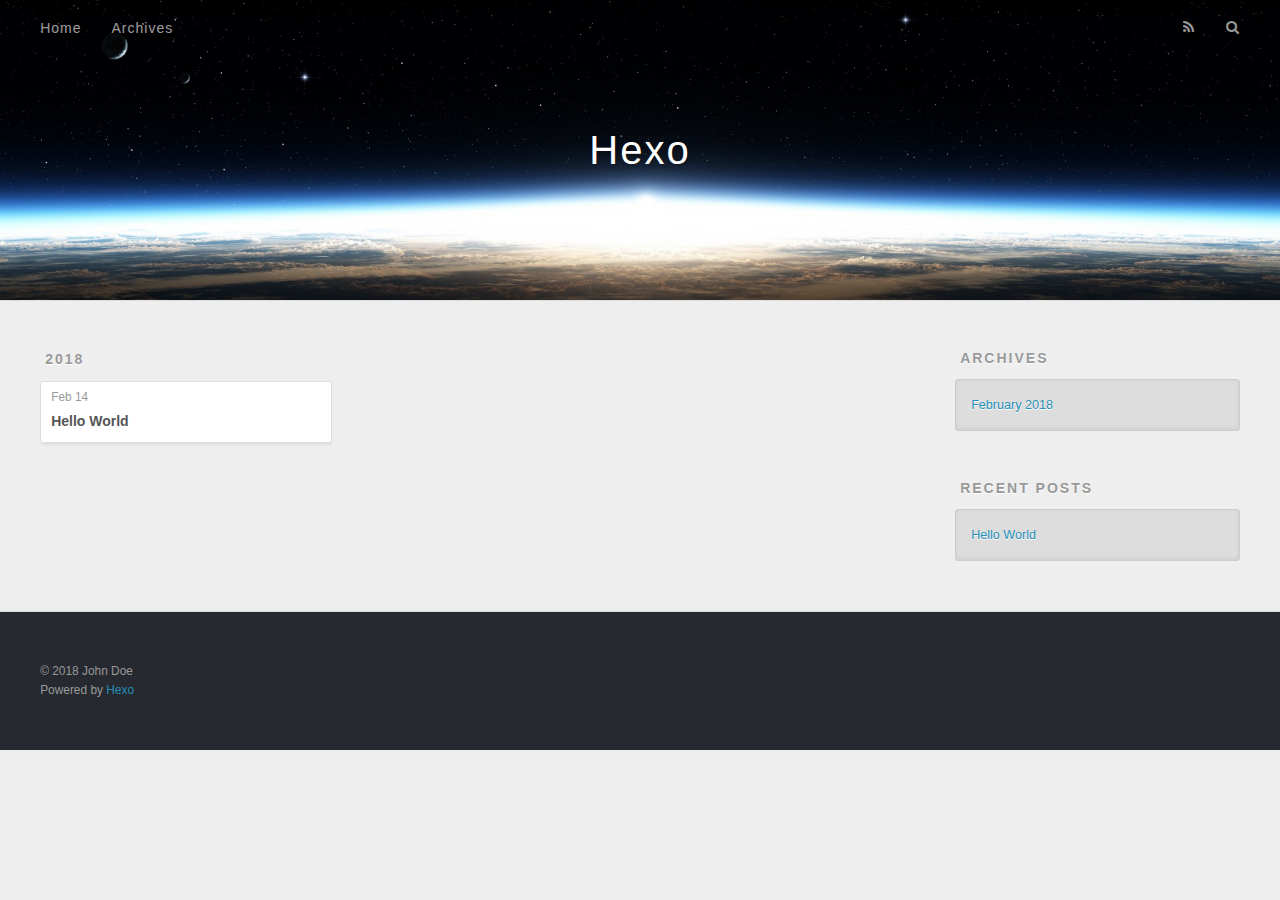
==== archives/index.html @ d5fe137f "Site updated: 2018-02-14 09:07:51" ====
<!DOCTYPE html>
<html>
<head>
  <meta charset="utf-8">
  

  
  <title>Archives | Hexo</title>
  <meta name="viewport" content="width=device-width, initial-scale=1, maximum-scale=1">
  <meta property="og:type" content="website">
<meta property="og:title" content="Hexo">
<meta property="og:url" content="http://yoursite.com/archives/index.html">
<meta property="og:site_name" content="Hexo">
<meta name="twitter:card" content="summary">
<meta name="twitter:title" content="Hexo">
  
    <link rel="alternate" href="/atom.xml" title="Hexo" type="application/atom+xml">
  
  
    <link rel="icon" href="/favicon.png">
  
  
    <link href="//fonts.googleapis.com/css?family=Source+Code+Pro" rel="stylesheet" type="text/css">
  
  <link rel="stylesheet" href="/css/style.css">
</head>

<body>
  <div id="container">
    <div id="wrap">
      <header id="header">
  <div id="banner"></div>
  <div id="header-outer" class="outer">
    <div id="header-title" class="inner">
      <h1 id="logo-wrap">
        <a href="/" id="logo">Hexo</a>
      </h1>
      
    </div>
    <div id="header-inner" class="inner">
      <nav id="main-nav">
        <a id="main-nav-toggle" class="nav-icon"></a>
        
          <a class="main-nav-link" href="/">Home</a>
        
          <a class="main-nav-link" href="/archives">Archives</a>
        
      </nav>
      <nav id="sub-nav">
        
          <a id="nav-rss-link" class="nav-icon" href="/atom.xml" title="RSS Feed"></a>
        
        <a id="nav-search-btn" class="nav-icon" title="Search"></a>
      </nav>
      <div id="search-form-wrap">
        <form action="//google.com/search" method="get" accept-charset="UTF-8" class="search-form"><input type="search" name="q" class="search-form-input" placeholder="Search"><button type="submit" class="search-form-submit">&#xF002;</button><input type="hidden" name="sitesearch" value="http://yoursite.com"></form>
      </div>
    </div>
  </div>
</header>
      <div class="outer">
        <section id="main">
  
  
    
    
      
      
      <section class="archives-wrap">
        <div class="archive-year-wrap">
          <a href="/archives/2018" class="archive-year">2018</a>
        </div>
        <div class="archives">
    
    <article class="archive-article archive-type-post">
  <div class="archive-article-inner">
    <header class="archive-article-header">
      <a href="/2018/02/14/hello-world/" class="archive-article-date">
  <time datetime="2018-02-14T00:32:41.065Z" itemprop="datePublished">Feb 14</time>
</a>
      
  
    <h1 itemprop="name">
      <a class="archive-article-title" href="/2018/02/14/hello-world/">Hello World</a>
    </h1>
  

    </header>
  </div>
</article>
  
  
    </div></section>
  


</section>
        
          <aside id="sidebar">
  
    

  
    

  
    
  
    
  <div class="widget-wrap">
    <h3 class="widget-title">Archives</h3>
    <div class="widget">
      <ul class="archive-list"><li class="archive-list-item"><a class="archive-list-link" href="/archives/2018/02/">February 2018</a></li></ul>
    </div>
  </div>


  
    
  <div class="widget-wrap">
    <h3 class="widget-title">Recent Posts</h3>
    <div class="widget">
      <ul>
        
          <li>
            <a href="/2018/02/14/hello-world/">Hello World</a>
          </li>
        
      </ul>
    </div>
  </div>

  
</aside>
        
      </div>
      <footer id="footer">
  
  <div class="outer">
    <div id="footer-info" class="inner">
      &copy; 2018 John Doe<br>
      Powered by <a href="http://hexo.io/" target="_blank">Hexo</a>
    </div>
  </div>
</footer>
    </div>
    <nav id="mobile-nav">
  
    <a href="/" class="mobile-nav-link">Home</a>
  
    <a href="/archives" class="mobile-nav-link">Archives</a>
  
</nav>
    

<script src="//ajax.googleapis.com/ajax/libs/jquery/2.0.3/jquery.min.js"></script>


  <link rel="stylesheet" href="/fancybox/jquery.fancybox.css">
  <script src="/fancybox/jquery.fancybox.pack.js"></script>


<script src="/js/script.js"></script>



  </div>
</body>
</html>
---- css/style.css ----
body {
  width: 100%;
}
body:before,
body:after {
  content: "";
  display: table;
}
body:after {
  clear: both;
}
html,
body,
div,
span,
applet,
object,
iframe,
h1,
h2,
h3,
h4,
h5,
h6,
p,
blockquote,
pre,
a,
abbr,
acronym,
address,
big,
cite,
code,
del,
dfn,
em,
img,
ins,
kbd,
q,
s,
samp,
small,
strike,
strong,
sub,
sup,
tt,
var,
dl,
dt,
dd,
ol,
ul,
li,
fieldset,
form,
label,
legend,
table,
caption,
tbody,
tfoot,
thead,
tr,
th,
td {
  margin: 0;
  padding: 0;
  border: 0;
  outline: 0;
  font-weight: inherit;
  font-style: inherit;
  font-family: inherit;
  font-size: 100%;
  vertical-align: baseline;
}
body {
  line-height: 1;
  color: #000;
  background: #fff;
}
ol,
ul {
  list-style: none;
}
table {
  border-collapse: separate;
  border-spacing: 0;
  vertical-align: middle;
}
caption,
th,
td {
  text-align: left;
  font-weight: normal;
  vertical-align: middle;
}
a img {
  border: none;
}
input,
button {
  margin: 0;
  padding: 0;
}
input::-moz-focus-inner,
button::-moz-focus-inner {
  border: 0;
  padding: 0;
}
@font-face {
  font-family: FontAwesome;
  font-style: normal;
  font-weight: normal;
  src: url("fonts/fontawesome-webfont.eot?v=#4.0.3");
  src: url("fonts/fontawesome-webfont.eot?#iefix&v=#4.0.3") format("embedded-opentype"), url("fonts/fontawesome-webfont.woff?v=#4.0.3") format("woff"), url("fonts/fontawesome-webfont.ttf?v=#4.0.3") format("truetype"), url("fonts/fontawesome-webfont.svg#fontawesomeregular?v=#4.0.3") format("svg");
}
html,
body,
#container {
  height: 100%;
}
body {
  background: #eee;
  font: 14px -apple-system, BlinkMacSystemFont, "Segoe UI", "Roboto", "Oxygen", "Ubuntu", "Cantarell", "Fira Sans", "Droid Sans", "Helvetica Neue", sans-serif;
  -webkit-text-size-adjust: 100%;
}
.outer {
  max-width: 1220px;
  margin: 0 auto;
  padding: 0 20px;
}
.outer:before,
.outer:after {
  content: "";
  display: table;
}
.outer:after {
  clear: both;
}
.inner {
  display: inline;
  float: left;
  width: 98.33333333333333%;
  margin: 0 0.833333333333333%;
}
.left,
.alignleft {
  float: left;
}
.right,
.alignright {
  float: right;
}
.clear {
  clear: both;
}
#container {
  position: relative;
}
.mobile-nav-on {
  overflow: hidden;
}
#wrap {
  height: 100%;
  width: 100%;
  position: absolute;
  top: 0;
  left: 0;
  -webkit-transition: 0.2s ease-out;
  -moz-transition: 0.2s ease-out;
  -ms-transition: 0.2s ease-out;
  transition: 0.2s ease-out;
  z-index: 1;
  background: #eee;
}
.mobile-nav-on #wrap {
  left: 280px;
}
@media screen and (min-width: 768px) {
  #main {
    display: inline;
    float: left;
    width: 73.33333333333333%;
    margin: 0 0.833333333333333%;
  }
}
.article-date,
.article-category-link,
.archive-year,
.widget-title {
  text-decoration: none;
  text-transform: uppercase;
  letter-spacing: 2px;
  color: #999;
  margin-bottom: 1em;
  margin-left: 5px;
  line-height: 1em;
  text-shadow: 0 1px #fff;
  font-weight: bold;
}
.article-inner,
.archive-article-inner {
  background: #fff;
  -webkit-box-shadow: 1px 2px 3px #ddd;
  box-shadow: 1px 2px 3px #ddd;
  border: 1px solid #ddd;
  border-radius: 3px;
}
.article-entry h1,
.widget h1 {
  font-size: 2em;
}
.article-entry h2,
.widget h2 {
  font-size: 1.5em;
}
.article-entry h3,
.widget h3 {
  font-size: 1.3em;
}
.article-entry h4,
.widget h4 {
  font-size: 1.2em;
}
.article-entry h5,
.widget h5 {
  font-size: 1em;
}
.article-entry h6,
.widget h6 {
  font-size: 1em;
  color: #999;
}
.article-entry hr,
.widget hr {
  border: 1px dashed #ddd;
}
.article-entry strong,
.widget strong {
  font-weight: bold;
}
.article-entry em,
.widget em,
.article-entry cite,
.widget cite {
  font-style: italic;
}
.article-entry sup,
.widget sup,
.article-entry sub,
.widget sub {
  font-size: 0.75em;
  line-height: 0;
  position: relative;
  vertical-align: baseline;
}
.article-entry sup,
.widget sup {
  top: -0.5em;
}
.article-entry sub,
.widget sub {
  bottom: -0.2em;
}
.article-entry small,
.widget small {
  font-size: 0.85em;
}
.article-entry acronym,
.widget acronym,
.article-entry abbr,
.widget abbr {
  border-bottom: 1px dotted;
}
.article-entry ul,
.widget ul,
.article-entry ol,
.widget ol,
.article-entry dl,
.widget dl {
  margin: 0 20px;
  line-height: 1.6em;
}
.article-entry ul ul,
.widget ul ul,
.article-entry ol ul,
.widget ol ul,
.article-entry ul ol,
.widget ul ol,
.article-entry ol ol,
.widget ol ol {
  margin-top: 0;
  margin-bottom: 0;
}
.article-entry ul,
.widget ul {
  list-style: disc;
}
.article-entry ol,
.widget ol {
  list-style: decimal;
}
.article-entry dt,
.widget dt {
  font-weight: bold;
}
#header {
  height: 300px;
  position: relative;
  border-bottom: 1px solid #ddd;
}
#header:before,
#header:after {
  content: "";
  position: absolute;
  left: 0;
  right: 0;
  height: 40px;
}
#header:before {
  top: 0;
  background: -webkit-linear-gradient(rgba(0,0,0,0.2), transparent);
  background: -moz-linear-gradient(rgba(0,0,0,0.2), transparent);
  background: -ms-linear-gradient(rgba(0,0,0,0.2), transparent);
  background: linear-gradient(rgba(0,0,0,0.2), transparent);
}
#header:after {
  bottom: 0;
  background: -webkit-linear-gradient(transparent, rgba(0,0,0,0.2));
  background: -moz-linear-gradient(transparent, rgba(0,0,0,0.2));
  background: -ms-linear-gradient(transparent, rgba(0,0,0,0.2));
  background: linear-gradient(transparent, rgba(0,0,0,0.2));
}
#header-outer {
  height: 100%;
  position: relative;
}
#header-inner {
  position: relative;
  overflow: hidden;
}
#banner {
  position: absolute;
  top: 0;
  left: 0;
  width: 100%;
  height: 100%;
  background: url("images/banner.jpg") center #000;
  -webkit-background-size: cover;
  -moz-background-size: cover;
  background-size: cover;
  z-index: -1;
}
#header-title {
  text-align: center;
  height: 40px;
  position: absolute;
  top: 50%;
  left: 0;
  margin-top: -20px;
}
#logo,
#subtitle {
  text-decoration: none;
  color: #fff;
  font-weight: 300;
  text-shadow: 0 1px 4px rgba(0,0,0,0.3);
}
#logo {
  font-size: 40px;
  line-height: 40px;
  letter-spacing: 2px;
}
#subtitle {
  font-size: 16px;
  line-height: 16px;
  letter-spacing: 1px;
}
#subtitle-wrap {
  margin-top: 16px;
}
#main-nav {
  float: left;
  margin-left: -15px;
}
.nav-icon,
.main-nav-link {
  float: left;
  color: #fff;
  opacity: 0.6;
  text-decoration: none;
  text-shadow: 0 1px rgba(0,0,0,0.2);
  -webkit-transition: opacity 0.2s;
  -moz-transition: opacity 0.2s;
  -ms-transition: opacity 0.2s;
  transition: opacity 0.2s;
  display: block;
  padding: 20px 15px;
}
.nav-icon:hover,
.main-nav-link:hover {
  opacity: 1;
}
.nav-icon {
  font-family: FontAwesome;
  text-align: center;
  font-size: 14px;
  width: 14px;
  height: 14px;
  padding: 20px 15px;
  position: relative;
  cursor: pointer;
}
.main-nav-link {
  font-weight: 300;
  letter-spacing: 1px;
}
@media screen and (max-width: 479px) {
  .main-nav-link {
    display: none;
  }
}
#main-nav-toggle {
  display: none;
}
#main-nav-toggle:before {
  content: "\f0c9";
}
@media screen and (max-width: 479px) {
  #main-nav-toggle {
    display: block;
  }
}
#sub-nav {
  float: right;
  margin-right: -15px;
}
#nav-rss-link:before {
  content: "\f09e";
}
#nav-search-btn:before {
  content: "\f002";
}
#search-form-wrap {
  position: absolute;
  top: 15px;
  width: 150px;
  height: 30px;
  right: -150px;
  opacity: 0;
  -webkit-transition: 0.2s ease-out;
  -moz-transition: 0.2s ease-out;
  -ms-transition: 0.2s ease-out;
  transition: 0.2s ease-out;
}
#search-form-wrap.on {
  opacity: 1;
  right: 0;
}
@media screen and (max-width: 479px) {
  #search-form-wrap {
    width: 100%;
    right: -100%;
  }
}
.search-form {
  position: absolute;
  top: 0;
  left: 0;
  right: 0;
  background: #fff;
  padding: 5px 15px;
  border-radius: 15px;
  -webkit-box-shadow: 0 0 10px rgba(0,0,0,0.3);
  box-shadow: 0 0 10px rgba(0,0,0,0.3);
}
.search-form-input {
  border: none;
  background: none;
  color: #555;
  width: 100%;
  font: 13px -apple-system, BlinkMacSystemFont, "Segoe UI", "Roboto", "Oxygen", "Ubuntu", "Cantarell", "Fira Sans", "Droid Sans", "Helvetica Neue", sans-serif;
  outline: none;
}
.search-form-input::-webkit-search-results-decoration,
.search-form-input::-webkit-search-cancel-button {
  -webkit-appearance: none;
}
.search-form-submit {
  position: absolute;
  top: 50%;
  right: 10px;
  margin-top: -7px;
  font: 13px FontAwesome;
  border: none;
  background: none;
  color: #bbb;
  cursor: pointer;
}
.search-form-submit:hover,
.search-form-submit:focus {
  color: #777;
}
.article {
  margin: 50px 0;
}
.article-inner {
  overflow: hidden;
}
.article-meta:before,
.article-meta:after {
  content: "";
  display: table;
}
.article-meta:after {
  clear: both;
}
.article-date {
  float: left;
}
.article-category {
  float: left;
  line-height: 1em;
  color: #ccc;
  text-shadow: 0 1px #fff;
  margin-left: 8px;
}
.article-category:before {
  content: "\2022";
}
.article-category-link {
  margin: 0 12px 1em;
}
.article-header {
  padding: 20px 20px 0;
}
.article-title {
  text-decoration: none;
  font-size: 2em;
  font-weight: bold;
  color: #555;
  line-height: 1.1em;
  -webkit-transition: color 0.2s;
  -moz-transition: color 0.2s;
  -ms-transition: color 0.2s;
  transition: color 0.2s;
}
a.article-title:hover {
  color: #258fb8;
}
.article-entry {
  color: #555;
  padding: 0 20px;
}
.article-entry:before,
.article-entry:after {
  content: "";
  display: table;
}
.article-entry:after {
  clear: both;
}
.article-entry p,
.article-entry table {
  line-height: 1.6em;
  margin: 1.6em 0;
}
.article-entry h1,
.article-entry h2,
.article-entry h3,
.article-entry h4,
.article-entry h5,
.article-entry h6 {
  font-weight: bold;
}
.article-entry h1,
.article-entry h2,
.article-entry h3,
.article-entry h4,
.article-entry h5,
.article-entry h6 {
  line-height: 1.1em;
  margin: 1.1em 0;
}
.article-entry a {
  color: #258fb8;
  text-decoration: none;
}
.article-entry a:hover {
  text-decoration: underline;
}
.article-entry ul,
.article-entry ol,
.article-entry dl {
  margin-top: 1.6em;
  margin-bottom: 1.6em;
}
.article-entry img,
.article-entry video {
  max-width: 100%;
  height: auto;
  display: block;
  margin: auto;
}
.article-entry iframe {
  border: none;
}
.article-entry table {
  width: 100%;
  border-collapse: collapse;
  border-spacing: 0;
}
.article-entry th {
  font-weight: bold;
  border-bottom: 3px solid #ddd;
  padding-bottom: 0.5em;
}
.article-entry td {
  border-bottom: 1px solid #ddd;
  padding: 10px 0;
}
.article-entry blockquote {
  font-family: Georgia, "Times New Roman", serif;
  font-size: 1.4em;
  margin: 1.6em 20px;
  text-align: center;
}
.article-entry blockquote footer {
  font-size: 14px;
  margin: 1.6em 0;
  font-family: -apple-system, BlinkMacSystemFont, "Segoe UI", "Roboto", "Oxygen", "Ubuntu", "Cantarell", "Fira Sans", "Droid Sans", "Helvetica Neue", sans-serif;
}
.article-entry blockquote footer cite:before {
  content: "—";
  padding: 0 0.5em;
}
.article-entry .pullquote {
  text-align: left;
  width: 45%;
  margin: 0;
}
.article-entry .pullquote.left {
  margin-left: 0.5em;
  margin-right: 1em;
}
.article-entry .pullquote.right {
  margin-right: 0.5em;
  margin-left: 1em;
}
.article-entry .caption {
  color: #999;
  display: block;
  font-size: 0.9em;
  margin-top: 0.5em;
  position: relative;
  text-align: center;
}
.article-entry .video-container {
  position: relative;
  padding-top: 56.25%;
  height: 0;
  overflow: hidden;
}
.article-entry .video-container iframe,
.article-entry .video-container object,
.article-entry .video-container embed {
  position: absolute;
  top: 0;
  left: 0;
  width: 100%;
  height: 100%;
  margin-top: 0;
}
.article-more-link a {
  display: inline-block;
  line-height: 1em;
  padding: 6px 15px;
  border-radius: 15px;
  background: #eee;
  color: #999;
  text-shadow: 0 1px #fff;
  text-decoration: none;
}
.article-more-link a:hover {
  background: #258fb8;
  color: #fff;
  text-decoration: none;
  text-shadow: 0 1px #1e7293;
}
.article-footer {
  font-size: 0.85em;
  line-height: 1.6em;
  border-top: 1px solid #ddd;
  padding-top: 1.6em;
  margin: 0 20px 20px;
}
.article-footer:before,
.article-footer:after {
  content: "";
  display: table;
}
.article-footer:after {
  clear: both;
}
.article-footer a {
  color: #999;
  text-decoration: none;
}
.article-footer a:hover {
  color: #555;
}
.article-tag-list-item {
  float: left;
  margin-right: 10px;
}
.article-tag-list-link:before {
  content: "#";
}
.article-comment-link {
  float: right;
}
.article-comment-link:before {
  content: "\f075";
  font-family: FontAwesome;
  padding-right: 8px;
}
.article-share-link {
  cursor: pointer;
  float: right;
  margin-left: 20px;
}
.article-share-link:before {
  content: "\f064";
  font-family: FontAwesome;
  padding-right: 6px;
}
#article-nav {
  position: relative;
}
#article-nav:before,
#article-nav:after {
  content: "";
  display: table;
}
#article-nav:after {
  clear: both;
}
@media screen and (min-width: 768px) {
  #article-nav {
    margin: 50px 0;
  }
  #article-nav:before {
    width: 8px;
    height: 8px;
    position: absolute;
    top: 50%;
    left: 50%;
    margin-top: -4px;
    margin-left: -4px;
    content: "";
    border-radius: 50%;
    background: #ddd;
    -webkit-box-shadow: 0 1px 2px #fff;
    box-shadow: 0 1px 2px #fff;
  }
}
.article-nav-link-wrap {
  text-decoration: none;
  text-shadow: 0 1px #fff;
  color: #999;
  -webkit-box-sizing: border-box;
  -moz-box-sizing: border-box;
  box-sizing: border-box;
  margin-top: 50px;
  text-align: center;
  display: block;
}
.article-nav-link-wrap:hover {
  color: #555;
}
@media screen and (min-width: 768px) {
  .article-nav-link-wrap {
    width: 50%;
    margin-top: 0;
  }
}
@media screen and (min-width: 768px) {
  #article-nav-newer {
    float: left;
    text-align: right;
    padding-right: 20px;
  }
}
@media screen and (min-width: 768px) {
  #article-nav-older {
    float: right;
    text-align: left;
    padding-left: 20px;
  }
}
.article-nav-caption {
  text-transform: uppercase;
  letter-spacing: 2px;
  color: #ddd;
  line-height: 1em;
  font-weight: bold;
}
#article-nav-newer .article-nav-caption {
  margin-right: -2px;
}
.article-nav-title {
  font-size: 0.85em;
  line-height: 1.6em;
  margin-top: 0.5em;
}
.article-share-box {
  position: absolute;
  display: none;
  background: #fff;
  -webkit-box-shadow: 1px 2px 10px rgba(0,0,0,0.2);
  box-shadow: 1px 2px 10px rgba(0,0,0,0.2);
  border-radius: 3px;
  margin-left: -145px;
  overflow: hidden;
  z-index: 1;
}
.article-share-box.on {
  display: block;
}
.article-share-input {
  width: 100%;
  background: none;
  -webkit-box-sizing: border-box;
  -moz-box-sizing: border-box;
  box-sizing: border-box;
  font: 14px -apple-system, BlinkMacSystemFont, "Segoe UI", "Roboto", "Oxygen", "Ubuntu", "Cantarell", "Fira Sans", "Droid Sans", "Helvetica Neue", sans-serif;
  padding: 0 15px;
  color: #555;
  outline: none;
  border: 1px solid #ddd;
  border-radius: 3px 3px 0 0;
  height: 36px;
  line-height: 36px;
}
.article-share-links {
  background: #eee;
}
.article-share-links:before,
.article-share-links:after {
  content: "";
  display: table;
}
.article-share-links:after {
  clear: both;
}
.article-share-twitter,
.article-share-facebook,
.article-share-pinterest,
.article-share-google {
  width: 50px;
  height: 36px;
  display: block;
  float: left;
  position: relative;
  color: #999;
  text-shadow: 0 1px #fff;
}
.article-share-twitter:before,
.article-share-facebook:before,
.article-share-pinterest:before,
.article-share-google:before {
  font-size: 20px;
  font-family: FontAwesome;
  width: 20px;
  height: 20px;
  position: absolute;
  top: 50%;
  left: 50%;
  margin-top: -10px;
  margin-left: -10px;
  text-align: center;
}
.article-share-twitter:hover,
.article-share-facebook:hover,
.article-share-pinterest:hover,
.article-share-google:hover {
  color: #fff;
}
.article-share-twitter:before {
  content: "\f099";
}
.article-share-twitter:hover {
  background: #00aced;
  text-shadow: 0 1px #008abe;
}
.article-share-facebook:before {
  content: "\f09a";
}
.article-share-facebook:hover {
  background: #3b5998;
  text-shadow: 0 1px #2f477a;
}
.article-share-pinterest:before {
  content: "\f0d2";
}
.article-share-pinterest:hover {
  background: #cb2027;
  text-shadow: 0 1px #a21a1f;
}
.article-share-google:before {
  content: "\f0d5";
}
.article-share-google:hover {
  background: #dd4b39;
  text-shadow: 0 1px #be3221;
}
.article-gallery {
  background: #000;
  position: relative;
}
.article-gallery-photos {
  position: relative;
  overflow: hidden;
}
.article-gallery-img {
  display: none;
  max-width: 100%;
}
.article-gallery-img:first-child {
  display: block;
}
.article-gallery-img.loaded {
  position: absolute;
  display: block;
}
.article-gallery-img img {
  display: block;
  max-width: 100%;
  margin: 0 auto;
}
#comments {
  background: #fff;
  -webkit-box-shadow: 1px 2px 3px #ddd;
  box-shadow: 1px 2px 3px #ddd;
  padding: 20px;
  border: 1px solid #ddd;
  border-radius: 3px;
  margin: 50px 0;
}
#comments a {
  color: #258fb8;
}
.archives-wrap {
  margin: 50px 0;
}
.archives:before,
.archives:after {
  content: "";
  display: table;
}
.archives:after {
  clear: both;
}
.archive-year-wrap {
  margin-bottom: 1em;
}
.archives {
  -webkit-column-gap: 10px;
  -moz-column-gap: 10px;
  column-gap: 10px;
}
@media screen and (min-width: 480px) and (max-width: 767px) {
  .archives {
    -webkit-column-count: 2;
    -moz-column-count: 2;
    column-count: 2;
  }
}
@media screen and (min-width: 768px) {
  .archives {
    -webkit-column-count: 3;
    -moz-column-count: 3;
    column-count: 3;
  }
}
.archive-article {
  -webkit-column-break-inside: avoid;
  page-break-inside: avoid;
  overflow: hidden;
  break-inside: avoid-column;
}
.archive-article-inner {
  padding: 10px;
  margin-bottom: 15px;
}
.archive-article-title {
  text-decoration: none;
  font-weight: bold;
  color: #555;
  -webkit-transition: color 0.2s;
  -moz-transition: color 0.2s;
  -ms-transition: color 0.2s;
  transition: color 0.2s;
  line-height: 1.6em;
}
.archive-article-title:hover {
  color: #258fb8;
}
.archive-article-footer {
  margin-top: 1em;
}
.archive-article-date {
  color: #999;
  text-decoration: none;
  font-size: 0.85em;
  line-height: 1em;
  margin-bottom: 0.5em;
  display: block;
}
#page-nav {
  margin: 50px auto;
  background: #fff;
  -webkit-box-shadow: 1px 2px 3px #ddd;
  box-shadow: 1px 2px 3px #ddd;
  border: 1px solid #ddd;
  border-radius: 3px;
  text-align: center;
  color: #999;
  overflow: hidden;
}
#page-nav:before,
#page-nav:after {
  content: "";
  display: table;
}
#page-nav:after {
  clear: both;
}
#page-nav a,
#page-nav span {
  padding: 10px 20px;
  line-height: 1;
  height: 2ex;
}
#page-nav a {
  color: #999;
  text-decoration: none;
}
#page-nav a:hover {
  background: #999;
  color: #fff;
}
#page-nav .prev {
  float: left;
}
#page-nav .next {
  float: right;
}
#page-nav .page-number {
  display: inline-block;
}
@media screen and (max-width: 479px) {
  #page-nav .page-number {
    display: none;
  }
}
#page-nav .current {
  color: #555;
  font-weight: bold;
}
#page-nav .space {
  color: #ddd;
}
#footer {
  background: #262a30;
  padding: 50px 0;
  border-top: 1px solid #ddd;
  color: #999;
}
#footer a {
  color: #258fb8;
  text-decoration: none;
}
#footer a:hover {
  text-decoration: underline;
}
#footer-info {
  line-height: 1.6em;
  font-size: 0.85em;
}
.article-entry pre,
.article-entry .highlight {
  background: #2d2d2d;
  margin: 0 -20px;
  padding: 15px 20px;
  border-style: solid;
  border-color: #ddd;
  border-width: 1px 0;
  overflow: auto;
  color: #ccc;
  line-height: 22.400000000000002px;
}
.article-entry .highlight .gutter pre,
.article-entry .gist .gist-file .gist-data .line-numbers {
  color: #666;
  font-size: 0.85em;
}
.article-entry pre,
.article-entry code {
  font-family: "Source Code Pro", Consolas, Monaco, Menlo, Consolas, monospace;
}
.article-entry code {
  background: #eee;
  text-shadow: 0 1px #fff;
  padding: 0 0.3em;
}
.article-entry pre code {
  background: none;
  text-shadow: none;
  padding: 0;
}
.article-entry .highlight pre {
  border: none;
  margin: 0;
  padding: 0;
}
.article-entry .highlight table {
  margin: 0;
  width: auto;
}
.article-entry .highlight td {
  border: none;
  padding: 0;
}
.article-entry .highlight figcaption {
  font-size: 0.85em;
  color: #999;
  line-height: 1em;
  margin-bottom: 1em;
}
.article-entry .highlight figcaption:before,
.article-entry .highlight figcaption:after {
  content: "";
  display: table;
}
.article-entry .highlight figcaption:after {
  clear: both;
}
.article-entry .highlight figcaption a {
  float: right;
}
.article-entry .highlight .gutter pre {
  text-align: right;
  padding-right: 20px;
}
.article-entry .highlight .line {
  height: 22.400000000000002px;
}
.article-entry .highlight .line.marked {
  background: #515151;
}
.article-entry .gist {
  margin: 0 -20px;
  border-style: solid;
  border-color: #ddd;
  border-width: 1px 0;
  background: #2d2d2d;
  padding: 15px 20px 15px 0;
}
.article-entry .gist .gist-file {
  border: none;
  font-family: "Source Code Pro", Consolas, Monaco, Menlo, Consolas, monospace;
  margin: 0;
}
.article-entry .gist .gist-file .gist-data {
  background: none;
  border: none;
}
.article-entry .gist .gist-file .gist-data .line-numbers {
  background: none;
  border: none;
  padding: 0 20px 0 0;
}
.article-entry .gist .gist-file .gist-data .line-data {
  padding: 0 !important;
}
.article-entry .gist .gist-file .highlight {
  margin: 0;
  padding: 0;
  border: none;
}
.article-entry .gist .gist-file .gist-meta {
  background: #2d2d2d;
  color: #999;
  font: 0.85em -apple-system, BlinkMacSystemFont, "Segoe UI", "Roboto", "Oxygen", "Ubuntu", "Cantarell", "Fira Sans", "Droid Sans", "Helvetica Neue", sans-serif;
  text-shadow: 0 0;
  padding: 0;
  margin-top: 1em;
  margin-left: 20px;
}
.article-entry .gist .gist-file .gist-meta a {
  color: #258fb8;
  font-weight: normal;
}
.article-entry .gist .gist-file .gist-meta a:hover {
  text-decoration: underline;
}
pre .comment,
pre .title {
  color: #999;
}
pre .variable,
pre .attribute,
pre .tag,
pre .regexp,
pre .ruby .constant,
pre .xml .tag .title,
pre .xml .pi,
pre .xml .doctype,
pre .html .doctype,
pre .css .id,
pre .css .class,
pre .css .pseudo {
  color: #f2777a;
}
pre .number,
pre .preprocessor,
pre .built_in,
pre .literal,
pre .params,
pre .constant {
  color: #f99157;
}
pre .class,
pre .ruby .class .title,
pre .css .rules .attribute {
  color: #9c9;
}
pre .string,
pre .value,
pre .inheritance,
pre .header,
pre .ruby .symbol,
pre .xml .cdata {
  color: #9c9;
}
pre .css .hexcolor {
  color: #6cc;
}
pre .function,
pre .python .decorator,
pre .python .title,
pre .ruby .function .title,
pre .ruby .title .keyword,
pre .perl .sub,
pre .javascript .title,
pre .coffeescript .title {
  color: #69c;
}
pre .keyword,
pre .javascript .function {
  color: #c9c;
}
@media screen and (max-width: 479px) {
  #mobile-nav {
    position: absolute;
    top: 0;
    left: 0;
    width: 280px;
    height: 100%;
    background: #191919;
    border-right: 1px solid #fff;
  }
}
@media screen and (max-width: 479px) {
  .mobile-nav-link {
    display: block;
    color: #999;
    text-decoration: none;
    padding: 15px 20px;
    font-weight: bold;
  }
  .mobile-nav-link:hover {
    color: #fff;
  }
}
@media screen and (min-width: 768px) {
  #sidebar {
    display: inline;
    float: left;
    width: 23.333333333333332%;
    margin: 0 0.833333333333333%;
  }
}
.widget-wrap {
  margin: 50px 0;
}
.widget {
  color: #777;
  text-shadow: 0 1px #fff;
  background: #ddd;
  -webkit-box-shadow: 0 -1px 4px #ccc inset;
  box-shadow: 0 -1px 4px #ccc inset;
  border: 1px solid #ccc;
  padding: 15px;
  border-radius: 3px;
}
.widget a {
  color: #258fb8;
  text-decoration: none;
}
.widget a:hover {
  text-decoration: underline;
}
.widget ul ul,
.widget ol ul,
.widget dl ul,
.widget ul ol,
.widget ol ol,
.widget dl ol,
.widget ul dl,
.widget ol dl,
.widget dl dl {
  margin-left: 15px;
  list-style: disc;
}
.widget {
  line-height: 1.6em;
  word-wrap: break-word;
  font-size: 0.9em;
}
.widget ul,
.widget ol {
  list-style: none;
  margin: 0;
}
.widget ul ul,
.widget ol ul,
.widget ul ol,
.widget ol ol {
  margin: 0 20px;
}
.widget ul ul,
.widget ol ul {
  list-style: disc;
}
.widget ul ol,
.widget ol ol {
  list-style: decimal;
}
.category-list-count,
.tag-list-count,
.archive-list-count {
  padding-left: 5px;
  color: #999;
  font-size: 0.85em;
}
.category-list-count:before,
.tag-list-count:before,
.archive-list-count:before {
  content: "(";
}
.category-list-count:after,
.tag-list-count:after,
.archive-list-count:after {
  content: ")";
}
.tagcloud a {
  margin-right: 5px;
  display: inline-block;
}
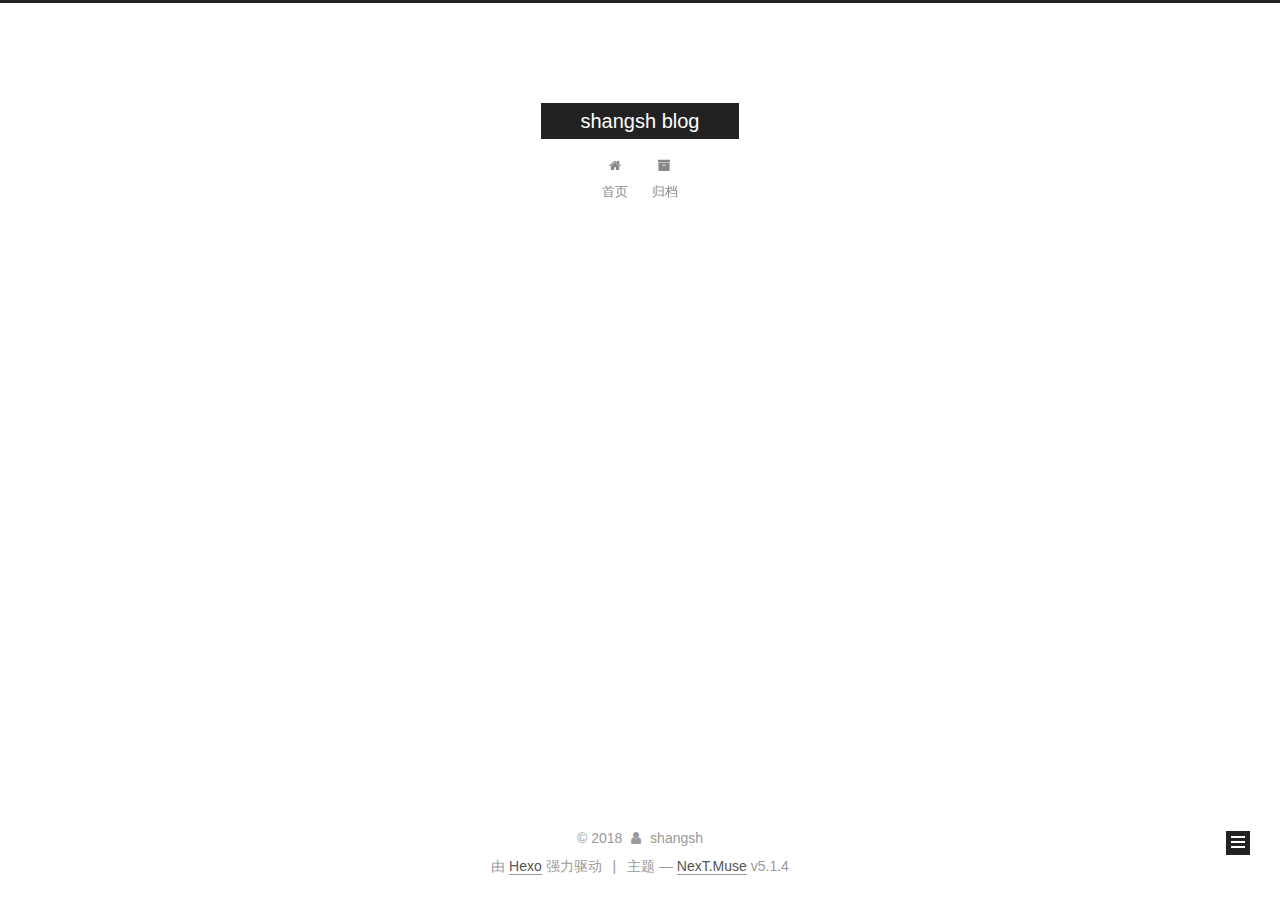
==== commit 48fe050e: "Site updated: 2018-02-14 09:32:03" ====
--- a/archives/index.html
+++ b/archives/index.html
@@ -1,169 +1,588 @@
 <!DOCTYPE html>
-<html>
+
+
+
+  
+
+
+<html class="theme-next muse use-motion" lang="zh-Hans">
 <head>
-  <meta charset="utf-8">
-  
-
-  
-  <title>Archives | Hexo</title>
-  <meta name="viewport" content="width=device-width, initial-scale=1, maximum-scale=1">
-  <meta property="og:type" content="website">
-<meta property="og:title" content="Hexo">
+  <meta charset="UTF-8"/>
+<meta http-equiv="X-UA-Compatible" content="IE=edge" />
+<meta name="viewport" content="width=device-width, initial-scale=1, maximum-scale=1"/>
+<meta name="theme-color" content="#222">
+
+
+
+
+
+
+
+
+
+<meta http-equiv="Cache-Control" content="no-transform" />
+<meta http-equiv="Cache-Control" content="no-siteapp" />
+
+
+
+
+
+
+
+
+
+
+
+
+
+
+
+
+  
+  
+  <link href="/lib/fancybox/source/jquery.fancybox.css?v=2.1.5" rel="stylesheet" type="text/css" />
+
+
+
+
+
+
+
+<link href="/lib/font-awesome/css/font-awesome.min.css?v=4.6.2" rel="stylesheet" type="text/css" />
+
+<link href="/css/main.css?v=5.1.4" rel="stylesheet" type="text/css" />
+
+
+  <link rel="apple-touch-icon" sizes="180x180" href="/images/apple-touch-icon-next.png?v=5.1.4">
+
+
+  <link rel="icon" type="image/png" sizes="32x32" href="/images/favicon-32x32-next.png?v=5.1.4">
+
+
+  <link rel="icon" type="image/png" sizes="16x16" href="/images/favicon-16x16-next.png?v=5.1.4">
+
+
+  <link rel="mask-icon" href="/images/logo.svg?v=5.1.4" color="#222">
+
+
+
+
+
+  <meta name="keywords" content="Hexo, NexT" />
+
+
+
+
+
+
+
+
+
+
+<meta property="og:type" content="website">
+<meta property="og:title" content="shangsh blog">
 <meta property="og:url" content="http://yoursite.com/archives/index.html">
-<meta property="og:site_name" content="Hexo">
+<meta property="og:site_name" content="shangsh blog">
+<meta property="og:locale" content="zh-Hans">
 <meta name="twitter:card" content="summary">
-<meta name="twitter:title" content="Hexo">
-  
-    <link rel="alternate" href="/atom.xml" title="Hexo" type="application/atom+xml">
-  
-  
-    <link rel="icon" href="/favicon.png">
-  
-  
-    <link href="//fonts.googleapis.com/css?family=Source+Code+Pro" rel="stylesheet" type="text/css">
-  
-  <link rel="stylesheet" href="/css/style.css">
+<meta name="twitter:title" content="shangsh blog">
+
+
+
+<script type="text/javascript" id="hexo.configurations">
+  var NexT = window.NexT || {};
+  var CONFIG = {
+    root: '/',
+    scheme: 'Muse',
+    version: '5.1.4',
+    sidebar: {"position":"left","display":"post","offset":12,"b2t":false,"scrollpercent":false,"onmobile":false},
+    fancybox: true,
+    tabs: true,
+    motion: {"enable":true,"async":false,"transition":{"post_block":"fadeIn","post_header":"slideDownIn","post_body":"slideDownIn","coll_header":"slideLeftIn","sidebar":"slideUpIn"}},
+    duoshuo: {
+      userId: '0',
+      author: '博主'
+    },
+    algolia: {
+      applicationID: '',
+      apiKey: '',
+      indexName: '',
+      hits: {"per_page":10},
+      labels: {"input_placeholder":"Search for Posts","hits_empty":"We didn't find any results for the search: ${query}","hits_stats":"${hits} results found in ${time} ms"}
+    }
+  };
+</script>
+
+
+
+  <link rel="canonical" href="http://yoursite.com/archives/"/>
+
+
+
+
+
+  <title>归档 | shangsh blog</title>
+  
+
+
+
+
+
+
+
+
 </head>
 
-<body>
-  <div id="container">
-    <div id="wrap">
-      <header id="header">
-  <div id="banner"></div>
-  <div id="header-outer" class="outer">
-    <div id="header-title" class="inner">
-      <h1 id="logo-wrap">
-        <a href="/" id="logo">Hexo</a>
-      </h1>
-      
+<body itemscope itemtype="http://schema.org/WebPage" lang="zh-Hans">
+
+  
+  
+    
+  
+
+  <div class="container sidebar-position-left page-archive">
+    <div class="headband"></div>
+
+    <header id="header" class="header" itemscope itemtype="http://schema.org/WPHeader">
+      <div class="header-inner"><div class="site-brand-wrapper">
+  <div class="site-meta ">
+    
+
+    <div class="custom-logo-site-title">
+      <a href="/"  class="brand" rel="start">
+        <span class="logo-line-before"><i></i></span>
+        <span class="site-title">shangsh blog</span>
+        <span class="logo-line-after"><i></i></span>
+      </a>
     </div>
-    <div id="header-inner" class="inner">
-      <nav id="main-nav">
-        <a id="main-nav-toggle" class="nav-icon"></a>
-        
-          <a class="main-nav-link" href="/">Home</a>
-        
-          <a class="main-nav-link" href="/archives">Archives</a>
-        
-      </nav>
-      <nav id="sub-nav">
-        
-          <a id="nav-rss-link" class="nav-icon" href="/atom.xml" title="RSS Feed"></a>
-        
-        <a id="nav-search-btn" class="nav-icon" title="Search"></a>
-      </nav>
-      <div id="search-form-wrap">
-        <form action="//google.com/search" method="get" accept-charset="UTF-8" class="search-form"><input type="search" name="q" class="search-form-input" placeholder="Search"><button type="submit" class="search-form-submit">&#xF002;</button><input type="hidden" name="sitesearch" value="http://yoursite.com"></form>
+      
+        <p class="site-subtitle"></p>
+      
+  </div>
+
+  <div class="site-nav-toggle">
+    <button>
+      <span class="btn-bar"></span>
+      <span class="btn-bar"></span>
+      <span class="btn-bar"></span>
+    </button>
+  </div>
+</div>
+
+<nav class="site-nav">
+  
+
+  
+    <ul id="menu" class="menu">
+      
+        
+        <li class="menu-item menu-item-home">
+          <a href="/" rel="section">
+            
+              <i class="menu-item-icon fa fa-fw fa-home"></i> <br />
+            
+            首页
+          </a>
+        </li>
+      
+        
+        <li class="menu-item menu-item-archives">
+          <a href="/archives/" rel="section">
+            
+              <i class="menu-item-icon fa fa-fw fa-archive"></i> <br />
+            
+            归档
+          </a>
+        </li>
+      
+
+      
+    </ul>
+  
+
+  
+</nav>
+
+
+
+ </div>
+    </header>
+
+    <main id="main" class="main">
+      <div class="main-inner">
+        <div class="content-wrap">
+          <div id="content" class="content">
+            
+
+  
+  
+  
+  <div class="post-block archive">
+    <div id="posts" class="posts-collapse">
+      <span class="archive-move-on"></span>
+
+      <span class="archive-page-counter">
+        
+        
+        
+          
+        
+        嗯..! 目前共计 2 篇日志。 继续努力。
+      </span>
+
+      
+
+        
+        
+        
+
+        
+          
+          <div class="collection-title">
+            <h1 class="archive-year" id="archive-year-2018">2018</h1>
+          </div>
+        
+        
+
+        
+
+  <article class="post post-type-normal" itemscope itemtype="http://schema.org/Article">
+    <header class="post-header">
+
+      <h2 class="post-title">
+        
+            <a class="post-title-link" href="/2018/02/14/gcc/" itemprop="url">
+              
+                <span itemprop="name">gcc</span>
+              
+            </a>
+        
+      </h2>
+
+      <div class="post-meta">
+        <time class="post-time" itemprop="dateCreated"
+              datetime="2018-02-14T09:11:04+08:00"
+              content="2018-02-14" >
+          02-14
+        </time>
       </div>
+
+    </header>
+  </article>
+
+
+
+      
+
+        
+        
+        
+
+        
+        
+
+        
+
+  <article class="post post-type-normal" itemscope itemtype="http://schema.org/Article">
+    <header class="post-header">
+
+      <h2 class="post-title">
+        
+            <a class="post-title-link" href="/2018/02/14/hello-world/" itemprop="url">
+              
+                <span itemprop="name">Hello World</span>
+              
+            </a>
+        
+      </h2>
+
+      <div class="post-meta">
+        <time class="post-time" itemprop="dateCreated"
+              datetime="2018-02-14T08:32:41+08:00"
+              content="2018-02-14" >
+          02-14
+        </time>
+      </div>
+
+    </header>
+  </article>
+
+
+
+      
+
     </div>
   </div>
-</header>
-      <div class="outer">
-        <section id="main">
-  
-  
-    
-    
-      
-      
-      <section class="archives-wrap">
-        <div class="archive-year-wrap">
-          <a href="/archives/2018" class="archive-year">2018</a>
+  
+  
+  
+
+  
+
+
+
+          </div>
+          
+
+
+          
+
         </div>
-        <div class="archives">
-    
-    <article class="archive-article archive-type-post">
-  <div class="archive-article-inner">
-    <header class="archive-article-header">
-      <a href="/2018/02/14/hello-world/" class="archive-article-date">
-  <time datetime="2018-02-14T00:32:41.065Z" itemprop="datePublished">Feb 14</time>
-</a>
-      
-  
-    <h1 itemprop="name">
-      <a class="archive-article-title" href="/2018/02/14/hello-world/">Hello World</a>
-    </h1>
-  
-
-    </header>
-  </div>
-</article>
-  
-  
-    </div></section>
-  
-
-
-</section>
-        
-          <aside id="sidebar">
-  
-    
-
-  
-    
-
-  
-    
-  
-    
-  <div class="widget-wrap">
-    <h3 class="widget-title">Archives</h3>
-    <div class="widget">
-      <ul class="archive-list"><li class="archive-list-item"><a class="archive-list-link" href="/archives/2018/02/">February 2018</a></li></ul>
+        
+          
+  
+  <div class="sidebar-toggle">
+    <div class="sidebar-toggle-line-wrap">
+      <span class="sidebar-toggle-line sidebar-toggle-line-first"></span>
+      <span class="sidebar-toggle-line sidebar-toggle-line-middle"></span>
+      <span class="sidebar-toggle-line sidebar-toggle-line-last"></span>
     </div>
   </div>
 
-
-  
+  <aside id="sidebar" class="sidebar">
     
-  <div class="widget-wrap">
-    <h3 class="widget-title">Recent Posts</h3>
-    <div class="widget">
-      <ul>
-        
-          <li>
-            <a href="/2018/02/14/hello-world/">Hello World</a>
-          </li>
-        
-      </ul>
+    <div class="sidebar-inner">
+
+      
+
+      
+
+      <section class="site-overview-wrap sidebar-panel sidebar-panel-active">
+        <div class="site-overview">
+          <div class="site-author motion-element" itemprop="author" itemscope itemtype="http://schema.org/Person">
+            
+              <p class="site-author-name" itemprop="name">shangsh</p>
+              <p class="site-description motion-element" itemprop="description"></p>
+          </div>
+
+          <nav class="site-state motion-element">
+
+            
+              <div class="site-state-item site-state-posts">
+              
+                <a href="/archives/">
+              
+                  <span class="site-state-item-count">2</span>
+                  <span class="site-state-item-name">日志</span>
+                </a>
+              </div>
+            
+
+            
+
+            
+
+          </nav>
+
+          
+
+          
+
+          
+          
+
+          
+          
+
+          
+
+        </div>
+      </section>
+
+      
+
+      
+
     </div>
+  </aside>
+
+
+        
+      </div>
+    </main>
+
+    <footer id="footer" class="footer">
+      <div class="footer-inner">
+        <div class="copyright">&copy; <span itemprop="copyrightYear">2018</span>
+  <span class="with-love">
+    <i class="fa fa-user"></i>
+  </span>
+  <span class="author" itemprop="copyrightHolder">shangsh</span>
+
+  
+</div>
+
+
+  <div class="powered-by">由 <a class="theme-link" target="_blank" href="https://hexo.io">Hexo</a> 强力驱动</div>
+
+
+
+  <span class="post-meta-divider">|</span>
+
+
+
+  <div class="theme-info">主题 &mdash; <a class="theme-link" target="_blank" href="https://github.com/iissnan/hexo-theme-next">NexT.Muse</a> v5.1.4</div>
+
+
+
+
+        
+
+
+
+
+
+
+
+        
+      </div>
+    </footer>
+
+    
+      <div class="back-to-top">
+        <i class="fa fa-arrow-up"></i>
+        
+      </div>
+    
+
+    
+
   </div>
 
   
-</aside>
-        
-      </div>
-      <footer id="footer">
-  
-  <div class="outer">
-    <div id="footer-info" class="inner">
-      &copy; 2018 John Doe<br>
-      Powered by <a href="http://hexo.io/" target="_blank">Hexo</a>
-    </div>
-  </div>
-</footer>
-    </div>
-    <nav id="mobile-nav">
-  
-    <a href="/" class="mobile-nav-link">Home</a>
-  
-    <a href="/archives" class="mobile-nav-link">Archives</a>
-  
-</nav>
-    
-
-<script src="//ajax.googleapis.com/ajax/libs/jquery/2.0.3/jquery.min.js"></script>
-
-
-  <link rel="stylesheet" href="/fancybox/jquery.fancybox.css">
-  <script src="/fancybox/jquery.fancybox.pack.js"></script>
-
-
-<script src="/js/script.js"></script>
-
-
-
-  </div>
+
+<script type="text/javascript">
+  if (Object.prototype.toString.call(window.Promise) !== '[object Function]') {
+    window.Promise = null;
+  }
+</script>
+
+
+
+
+
+
+
+
+
+  
+
+
+
+
+
+
+
+
+
+
+
+
+  
+  
+    <script type="text/javascript" src="/lib/jquery/index.js?v=2.1.3"></script>
+  
+
+  
+  
+    <script type="text/javascript" src="/lib/fastclick/lib/fastclick.min.js?v=1.0.6"></script>
+  
+
+  
+  
+    <script type="text/javascript" src="/lib/jquery_lazyload/jquery.lazyload.js?v=1.9.7"></script>
+  
+
+  
+  
+    <script type="text/javascript" src="/lib/velocity/velocity.min.js?v=1.2.1"></script>
+  
+
+  
+  
+    <script type="text/javascript" src="/lib/velocity/velocity.ui.min.js?v=1.2.1"></script>
+  
+
+  
+  
+    <script type="text/javascript" src="/lib/fancybox/source/jquery.fancybox.pack.js?v=2.1.5"></script>
+  
+
+
+  
+
+
+  <script type="text/javascript" src="/js/src/utils.js?v=5.1.4"></script>
+
+  <script type="text/javascript" src="/js/src/motion.js?v=5.1.4"></script>
+
+
+
+  
+  
+
+  
+
+  
+
+
+  <script type="text/javascript" src="/js/src/bootstrap.js?v=5.1.4"></script>
+
+
+
+  
+
+
+  
+
+
+
+
+	
+
+
+
+
+
+  
+
+
+
+
+
+  
+
+
+
+
+
+
+
+
+
+
+
+
+  
+
+
+
+
+
+  
+
+  
+
+  
+
+  
+  
+
+  
+
+  
+
+  
+
 </body>
-</html>+</html>
--- a/css/main.css
+++ b/css/main.css
@@ -0,0 +1,2662 @@
+/* normalize.css v3.0.2 | MIT License | git.io/normalize */
+html {
+  font-family: sans-serif; /* 1 */
+  -ms-text-size-adjust: 100%; /* 2 */
+  -webkit-text-size-adjust: 100%; /* 2 */
+}
+body {
+  margin: 0;
+}
+article,
+aside,
+details,
+figcaption,
+figure,
+footer,
+header,
+hgroup,
+main,
+menu,
+nav,
+section,
+summary {
+  display: block;
+}
+audio,
+canvas,
+progress,
+video {
+  display: inline-block; /* 1 */
+  vertical-align: baseline; /* 2 */
+}
+audio:not([controls]) {
+  display: none;
+  height: 0;
+}
+[hidden],
+template {
+  display: none;
+}
+a {
+  background-color: transparent;
+}
+a:active,
+a:hover {
+  outline: 0;
+}
+abbr[title] {
+  border-bottom: 1px dotted;
+}
+b,
+strong {
+  font-weight: bold;
+}
+dfn {
+  font-style: italic;
+}
+h1 {
+  font-size: 2em;
+  margin: 0.67em 0;
+}
+mark {
+  background: #ff0;
+  color: #000;
+}
+small {
+  font-size: 80%;
+}
+sub,
+sup {
+  font-size: 75%;
+  line-height: 0;
+  position: relative;
+  vertical-align: baseline;
+}
+sup {
+  top: -0.5em;
+}
+sub {
+  bottom: -0.25em;
+}
+img {
+  border: 0;
+}
+svg:not(:root) {
+  overflow: hidden;
+}
+figure {
+  margin: 1em 40px;
+}
+hr {
+  -moz-box-sizing: content-box;
+  box-sizing: content-box;
+  height: 0;
+}
+pre {
+  overflow: auto;
+}
+code,
+kbd,
+pre,
+samp {
+  font-family: monospace, monospace;
+  font-size: 1em;
+}
+button,
+input,
+optgroup,
+select,
+textarea {
+  color: inherit; /* 1 */
+  font: inherit; /* 2 */
+  margin: 0; /* 3 */
+}
+button {
+  overflow: visible;
+}
+button,
+select {
+  text-transform: none;
+}
+button,
+html input[type="button"],
+input[type="reset"],
+input[type="submit"] {
+  -webkit-appearance: button; /* 2 */
+  cursor: pointer; /* 3 */
+}
+button[disabled],
+html input[disabled] {
+  cursor: default;
+}
+button::-moz-focus-inner,
+input::-moz-focus-inner {
+  border: 0;
+  padding: 0;
+}
+input {
+  line-height: normal;
+}
+input[type="checkbox"],
+input[type="radio"] {
+  box-sizing: border-box; /* 1 */
+  padding: 0; /* 2 */
+}
+input[type="number"]::-webkit-inner-spin-button,
+input[type="number"]::-webkit-outer-spin-button {
+  height: auto;
+}
+input[type="search"] {
+  -webkit-appearance: textfield; /* 1 */
+  -moz-box-sizing: content-box;
+  -webkit-box-sizing: content-box; /* 2 */
+  box-sizing: content-box;
+}
+input[type="search"]::-webkit-search-cancel-button,
+input[type="search"]::-webkit-search-decoration {
+  -webkit-appearance: none;
+}
+fieldset {
+  border: 1px solid #c0c0c0;
+  margin: 0 2px;
+  padding: 0.35em 0.625em 0.75em;
+}
+legend {
+  border: 0; /* 1 */
+  padding: 0; /* 2 */
+}
+textarea {
+  overflow: auto;
+}
+optgroup {
+  font-weight: bold;
+}
+table {
+  border-collapse: collapse;
+  border-spacing: 0;
+}
+td,
+th {
+  padding: 0;
+}
+::selection {
+  background: #262a30;
+  color: #fff;
+}
+body {
+  position: relative;
+  font-family: 'Lato', "PingFang SC", "Microsoft YaHei", sans-serif;
+  font-size: 14px;
+  line-height: 2;
+  color: #555;
+  background: #fff;
+}
+@media (max-width: 767px) {
+  body {
+    padding-right: 0 !important;
+  }
+}
+@media (min-width: 768px) and (max-width: 991px) {
+  body {
+    padding-right: 0 !important;
+  }
+}
+@media (min-width: 1600px) {
+  body {
+    font-size: 16px;
+  }
+}
+h1,
+h2,
+h3,
+h4,
+h5,
+h6 {
+  margin: 0;
+  padding: 0;
+  font-weight: bold;
+  line-height: 1.5;
+  font-family: 'Lato', "PingFang SC", "Microsoft YaHei", sans-serif;
+}
+h2,
+h3,
+h4,
+h5,
+h6 {
+  margin: 20px 0 15px;
+}
+h1 {
+  font-size: 22px;
+}
+@media (max-width: 767px) {
+  h1 {
+    font-size: 18px;
+  }
+}
+h2 {
+  font-size: 20px;
+}
+@media (max-width: 767px) {
+  h2 {
+    font-size: 16px;
+  }
+}
+h3 {
+  font-size: 18px;
+}
+@media (max-width: 767px) {
+  h3 {
+    font-size: 14px;
+  }
+}
+h4 {
+  font-size: 16px;
+}
+@media (max-width: 767px) {
+  h4 {
+    font-size: 12px;
+  }
+}
+h5 {
+  font-size: 14px;
+}
+@media (max-width: 767px) {
+  h5 {
+    font-size: 10px;
+  }
+}
+h6 {
+  font-size: 12px;
+}
+@media (max-width: 767px) {
+  h6 {
+    font-size: 8px;
+  }
+}
+p {
+  margin: 0 0 20px 0;
+}
+a {
+  color: #555;
+  text-decoration: none;
+  outline: none;
+  border-bottom: 1px solid #999;
+  word-wrap: break-word;
+}
+a:hover {
+  color: #222;
+  border-bottom-color: #222;
+}
+blockquote {
+  margin: 0;
+  padding: 0;
+}
+img {
+  display: block;
+  margin: auto;
+  max-width: 100%;
+  height: auto;
+}
+hr {
+  margin: 40px 0;
+  height: 3px;
+  border: none;
+  background-color: #ddd;
+  background-image: repeating-linear-gradient(-45deg, #fff, #fff 4px, transparent 4px, transparent 8px);
+}
+blockquote {
+  padding: 0 15px;
+  color: #666;
+  border-left: 4px solid #ddd;
+}
+blockquote cite::before {
+  content: "-";
+  padding: 0 5px;
+}
+dt {
+  font-weight: 700;
+}
+dd {
+  margin: 0;
+  padding: 0;
+}
+kbd {
+  border: 1px solid #ccc;
+  border-radius: 0.2em;
+  box-shadow: 0.1em 0.1em 0.2em rgba(0,0,0,0.1);
+  background-color: #f9f9f9;
+  font-family: inherit;
+  background-image: -webkit-linear-gradient(top, #eee, #fff, #eee);
+  padding: 0.1em 0.3em;
+  white-space: nowrap;
+}
+.text-left {
+  text-align: left;
+}
+.text-center {
+  text-align: center;
+}
+.text-right {
+  text-align: right;
+}
+.text-justify {
+  text-align: justify;
+}
+.text-nowrap {
+  white-space: nowrap;
+}
+.text-lowercase {
+  text-transform: lowercase;
+}
+.text-uppercase {
+  text-transform: uppercase;
+}
+.text-capitalize {
+  text-transform: capitalize;
+}
+.center-block {
+  display: block;
+  margin-left: auto;
+  margin-right: auto;
+}
+.clearfix:before,
+.clearfix:after {
+  content: " ";
+  display: table;
+}
+.clearfix:after {
+  clear: both;
+}
+.pullquote {
+  width: 45%;
+}
+.pullquote.left {
+  float: left;
+  margin-left: 5px;
+  margin-right: 10px;
+}
+.pullquote.right {
+  float: right;
+  margin-left: 10px;
+  margin-right: 5px;
+}
+.affix.affix.affix {
+  position: fixed;
+}
+.translation {
+  margin-top: -20px;
+  font-size: 14px;
+  color: #999;
+}
+.scrollbar-measure {
+  width: 100px;
+  height: 100px;
+  overflow: scroll;
+  position: absolute;
+  top: -9999px;
+}
+.use-motion .motion-element {
+  opacity: 0;
+}
+table {
+  margin: 20px 0;
+  width: 100%;
+  border-collapse: collapse;
+  border-spacing: 0;
+  border: 1px solid #ddd;
+  font-size: 14px;
+  table-layout: fixed;
+  word-wrap: break-all;
+}
+table>tbody>tr:nth-of-type(odd) {
+  background-color: #f9f9f9;
+}
+table>tbody>tr:hover {
+  background-color: #f5f5f5;
+}
+caption,
+th,
+td {
+  padding: 8px;
+  text-align: left;
+  vertical-align: middle;
+  font-weight: normal;
+}
+th,
+td {
+  border-bottom: 3px solid #ddd;
+  border-right: 1px solid #eee;
+}
+th {
+  padding-bottom: 10px;
+  font-weight: 700;
+}
+td {
+  border-bottom-width: 1px;
+}
+html,
+body {
+  height: 100%;
+}
+.container {
+  position: relative;
+  min-height: 100%;
+}
+.header-inner {
+  margin: 0 auto;
+  padding: 100px 0 70px;
+  width: 700px;
+}
+@media (min-width: 1600px) {
+  .container .header-inner {
+    width: 900px;
+  }
+}
+.main {
+  padding-bottom: 150px;
+}
+.main-inner {
+  margin: 0 auto;
+  width: 700px;
+}
+@media (min-width: 1600px) {
+  .container .main-inner {
+    width: 900px;
+  }
+}
+.footer {
+  position: absolute;
+  left: 0;
+  bottom: 0;
+  width: 100%;
+  min-height: 50px;
+}
+.footer-inner {
+  box-sizing: border-box;
+  margin: 20px auto;
+  width: 700px;
+}
+@media (min-width: 1600px) {
+  .container .footer-inner {
+    width: 900px;
+  }
+}
+pre,
+.highlight {
+  overflow: auto;
+  margin: 20px 0;
+  padding: 0;
+  font-size: 13px;
+  color: #4d4d4c;
+  background: #f7f7f7;
+  line-height: 1.6;
+}
+pre,
+code {
+  font-family: consolas, Menlo, "PingFang SC", "Microsoft YaHei", monospace;
+}
+code {
+  padding: 2px 4px;
+  word-wrap: break-word;
+  color: #555;
+  background: #eee;
+  border-radius: 3px;
+  font-size: 13px;
+}
+pre {
+  padding: 10px;
+}
+pre code {
+  padding: 0;
+  color: #4d4d4c;
+  background: none;
+  text-shadow: none;
+}
+.highlight {
+  border-radius: 1px;
+}
+.highlight pre {
+  border: none;
+  margin: 0;
+  padding: 10px 0;
+}
+.highlight table {
+  margin: 0;
+  width: auto;
+  border: none;
+}
+.highlight td {
+  border: none;
+  padding: 0;
+}
+.highlight figcaption {
+  font-size: 1em;
+  color: #4d4d4c;
+  line-height: 1em;
+  margin-bottom: 1em;
+}
+.highlight figcaption:before,
+.highlight figcaption:after {
+  content: " ";
+  display: table;
+}
+.highlight figcaption:after {
+  clear: both;
+}
+.highlight figcaption a {
+  float: right;
+  color: #4d4d4c;
+}
+.highlight figcaption a:hover {
+  border-bottom-color: #4d4d4c;
+}
+.highlight .gutter pre {
+  padding-left: 10px;
+  padding-right: 10px;
+  color: #869194;
+  text-align: right;
+  background-color: #eff2f3;
+}
+.highlight .code pre {
+  width: 100%;
+  padding-left: 10px;
+  padding-right: 10px;
+  background-color: #f7f7f7;
+}
+.highlight .line {
+  height: 20px;
+}
+.gutter {
+  -webkit-user-select: none;
+  -moz-user-select: none;
+  -ms-user-select: none;
+  user-select: none;
+}
+.gist table {
+  width: auto;
+}
+.gist table td {
+  border: none;
+}
+pre .deletion {
+  background: #fdd;
+}
+pre .addition {
+  background: #dfd;
+}
+pre .meta {
+  color: #8959a8;
+}
+pre .comment {
+  color: #8e908c;
+}
+pre .variable,
+pre .attribute,
+pre .tag,
+pre .regexp,
+pre .ruby .constant,
+pre .xml .tag .title,
+pre .xml .pi,
+pre .xml .doctype,
+pre .html .doctype,
+pre .css .id,
+pre .css .class,
+pre .css .pseudo {
+  color: #c82829;
+}
+pre .number,
+pre .preprocessor,
+pre .built_in,
+pre .literal,
+pre .params,
+pre .constant,
+pre .command {
+  color: #f5871f;
+}
+pre .ruby .class .title,
+pre .css .rules .attribute,
+pre .string,
+pre .value,
+pre .inheritance,
+pre .header,
+pre .ruby .symbol,
+pre .xml .cdata,
+pre .special,
+pre .number,
+pre .formula {
+  color: #718c00;
+}
+pre .title,
+pre .css .hexcolor {
+  color: #3e999f;
+}
+pre .function,
+pre .python .decorator,
+pre .python .title,
+pre .ruby .function .title,
+pre .ruby .title .keyword,
+pre .perl .sub,
+pre .javascript .title,
+pre .coffeescript .title {
+  color: #4271ae;
+}
+pre .keyword,
+pre .javascript .function {
+  color: #8959a8;
+}
+.full-image.full-image.full-image.full-image {
+  border: none;
+  max-width: 100%;
+  width: auto;
+  margin: 20px auto 25px;
+}
+@media (min-width: 992px) {
+  .full-image.full-image.full-image.full-image {
+    max-width: none;
+    width: 110%;
+    margin: 25px -5%;
+  }
+}
+.blockquote-center,
+.page-home .post-type-quote blockquote,
+.page-post-detail .post-type-quote blockquote {
+  position: relative;
+  margin: 40px 0;
+  padding: 0;
+  border-left: none;
+  text-align: center;
+}
+.blockquote-center::before,
+.page-home .post-type-quote blockquote::before,
+.page-post-detail .post-type-quote blockquote::before,
+.blockquote-center::after,
+.page-home .post-type-quote blockquote::after,
+.page-post-detail .post-type-quote blockquote::after {
+  position: absolute;
+  content: ' ';
+  display: block;
+  width: 100%;
+  height: 24px;
+  opacity: 0.2;
+  background-repeat: no-repeat;
+  background-position: 0 -6px;
+  background-size: 22px 22px;
+}
+.blockquote-center::before,
+.page-home .post-type-quote blockquote::before,
+.page-post-detail .post-type-quote blockquote::before {
+  top: -20px;
+  background-image: url("../images/quote-l.svg");
+  border-top: 1px solid #ccc;
+}
+.blockquote-center::after,
+.page-home .post-type-quote blockquote::after,
+.page-post-detail .post-type-quote blockquote::after {
+  bottom: -20px;
+  background-image: url("../images/quote-r.svg");
+  border-bottom: 1px solid #ccc;
+  background-position: 100% 8px;
+}
+.blockquote-center p,
+.page-home .post-type-quote blockquote p,
+.page-post-detail .post-type-quote blockquote p,
+.blockquote-center div,
+.page-home .post-type-quote blockquote div,
+.page-post-detail .post-type-quote blockquote div {
+  text-align: center;
+}
+.post .post-body .group-picture img {
+  box-sizing: border-box;
+  padding: 0 3px;
+  border: none;
+}
+.post .group-picture-row {
+  overflow: hidden;
+  margin-top: 6px;
+}
+.post .group-picture-row:first-child {
+  margin-top: 0;
+}
+.post .group-picture-column {
+  float: left;
+}
+.page-post-detail .post-body .group-picture-column {
+  float: none;
+  margin-top: 10px;
+  width: auto !important;
+}
+.page-post-detail .post-body .group-picture-column img {
+  margin: 0 auto;
+}
+.page-archive .group-picture-container {
+  overflow: hidden;
+}
+.page-archive .group-picture-row {
+  float: left;
+}
+.page-archive .group-picture-row:first-child {
+  margin-top: 6px;
+}
+.page-archive .group-picture-column {
+  max-width: 150px;
+  max-height: 150px;
+}
+.post-body .note {
+  position: relative;
+  padding: 15px;
+  margin-bottom: 20px;
+  border: 1px solid #eee;
+  border-left-width: 5px;
+  border-radius: 3px;
+}
+.post-body .note h2,
+.post-body .note h3,
+.post-body .note h4,
+.post-body .note h5,
+.post-body .note h6 {
+  margin-top: 0;
+  margin-bottom: 0;
+  border-bottom: initial;
+  padding-top: 0 !important;
+}
+.post-body .note p:first-child,
+.post-body .note ul:first-child,
+.post-body .note ol:first-child,
+.post-body .note table:first-child,
+.post-body .note pre:first-child,
+.post-body .note blockquote:first-child {
+  margin-top: 0;
+}
+.post-body .note p:last-child,
+.post-body .note ul:last-child,
+.post-body .note ol:last-child,
+.post-body .note table:last-child,
+.post-body .note pre:last-child,
+.post-body .note blockquote:last-child {
+  margin-bottom: 0;
+}
+.post-body .note.default {
+  border-left-color: #777;
+}
+.post-body .note.default h2,
+.post-body .note.default h3,
+.post-body .note.default h4,
+.post-body .note.default h5,
+.post-body .note.default h6 {
+  color: #777;
+}
+.post-body .note.primary {
+  border-left-color: #6f42c1;
+}
+.post-body .note.primary h2,
+.post-body .note.primary h3,
+.post-body .note.primary h4,
+.post-body .note.primary h5,
+.post-body .note.primary h6 {
+  color: #6f42c1;
+}
+.post-body .note.info {
+  border-left-color: #428bca;
+}
+.post-body .note.info h2,
+.post-body .note.info h3,
+.post-body .note.info h4,
+.post-body .note.info h5,
+.post-body .note.info h6 {
+  color: #428bca;
+}
+.post-body .note.success {
+  border-left-color: #5cb85c;
+}
+.post-body .note.success h2,
+.post-body .note.success h3,
+.post-body .note.success h4,
+.post-body .note.success h5,
+.post-body .note.success h6 {
+  color: #5cb85c;
+}
+.post-body .note.warning {
+  border-left-color: #f0ad4e;
+}
+.post-body .note.warning h2,
+.post-body .note.warning h3,
+.post-body .note.warning h4,
+.post-body .note.warning h5,
+.post-body .note.warning h6 {
+  color: #f0ad4e;
+}
+.post-body .note.danger {
+  border-left-color: #d9534f;
+}
+.post-body .note.danger h2,
+.post-body .note.danger h3,
+.post-body .note.danger h4,
+.post-body .note.danger h5,
+.post-body .note.danger h6 {
+  color: #d9534f;
+}
+.post-body .label {
+  display: inline;
+  padding: 0 2px;
+  white-space: nowrap;
+}
+.post-body .label.default {
+  background-color: #f0f0f0;
+}
+.post-body .label.primary {
+  background-color: #efe6f7;
+}
+.post-body .label.info {
+  background-color: #e5f2f8;
+}
+.post-body .label.success {
+  background-color: #e7f4e9;
+}
+.post-body .label.warning {
+  background-color: #fcf6e1;
+}
+.post-body .label.danger {
+  background-color: #fae8eb;
+}
+.post-body .tabs {
+  position: relative;
+  display: block;
+  margin-bottom: 20px;
+  padding-top: 10px;
+}
+.post-body .tabs ul.nav-tabs {
+  margin: 0;
+  padding: 0;
+  display: flex;
+  margin-bottom: -1px;
+}
+@media (max-width: 413px) {
+  .post-body .tabs ul.nav-tabs {
+    display: block;
+    margin-bottom: 5px;
+  }
+}
+.post-body .tabs ul.nav-tabs li.tab {
+  list-style-type: none !important;
+  margin: 0 0.25em 0 0;
+  border-top: 3px solid transparent;
+  border-left: 1px solid transparent;
+  border-right: 1px solid transparent;
+}
+@media (max-width: 413px) {
+  .post-body .tabs ul.nav-tabs li.tab {
+    margin: initial;
+    border-top: 1px solid transparent;
+    border-left: 3px solid transparent;
+    border-right: 1px solid transparent;
+    border-bottom: 1px solid transparent;
+  }
+}
+.post-body .tabs ul.nav-tabs li.tab a {
+  outline: 0;
+  border-bottom: initial;
+  display: block;
+  line-height: 1.8em;
+  padding: 0.25em 0.75em;
+  transition-duration: 0.2s;
+  transition-timing-function: ease-out;
+  transition-delay: 0s;
+}
+.post-body .tabs ul.nav-tabs li.tab a i {
+  width: 1.285714285714286em;
+}
+.post-body .tabs ul.nav-tabs li.tab.active {
+  border-top: 3px solid #fc6423;
+  border-left: 1px solid #ddd;
+  border-right: 1px solid #ddd;
+  background-color: #fff;
+}
+@media (max-width: 413px) {
+  .post-body .tabs ul.nav-tabs li.tab.active {
+    border-top: 1px solid #ddd;
+    border-left: 3px solid #fc6423;
+    border-right: 1px solid #ddd;
+    border-bottom: 1px solid #ddd;
+  }
+}
+.post-body .tabs ul.nav-tabs li.tab.active a {
+  cursor: default;
+  color: #555;
+}
+.post-body .tabs .tab-content {
+  background-color: #fff;
+}
+.post-body .tabs .tab-content .tab-pane {
+  border: 1px solid #ddd;
+  padding: 20px 20px 0 20px;
+}
+.post-body .tabs .tab-content .tab-pane:not(.active) {
+  display: none !important;
+}
+.post-body .tabs .tab-content .tab-pane.active {
+  display: block !important;
+}
+.btn {
+  display: inline-block;
+  padding: 0 20px;
+  font-size: 14px;
+  color: #fff;
+  background: #222;
+  border: 2px solid #222;
+  text-decoration: none;
+  border-radius: 0;
+  transition-property: background-color;
+  transition-duration: 0.2s;
+  transition-timing-function: ease-in-out;
+  transition-delay: 0s;
+  line-height: 2;
+}
+.btn:hover {
+  border-color: #222;
+  color: #222;
+  background: #fff;
+}
+.btn +.btn {
+  margin: 0 0 8px 8px;
+}
+.btn .fa-fw {
+  width: 1.285714285714286em;
+  text-align: left;
+}
+.btn-bar {
+  display: block;
+  width: 22px;
+  height: 2px;
+  background: #555;
+  border-radius: 1px;
+}
+.btn-bar+.btn-bar {
+  margin-top: 4px;
+}
+.pagination {
+  margin: 120px 0 40px;
+  text-align: center;
+  border-top: 1px solid #eee;
+}
+.page-number-basic,
+.pagination .prev,
+.pagination .next,
+.pagination .page-number,
+.pagination .space {
+  display: inline-block;
+  position: relative;
+  top: -1px;
+  margin: 0 10px;
+  padding: 0 11px;
+}
+@media (max-width: 767px) {
+  .page-number-basic,
+  .pagination .prev,
+  .pagination .next,
+  .pagination .page-number,
+  .pagination .space {
+    margin: 0 5px;
+  }
+}
+.pagination .prev,
+.pagination .next,
+.pagination .page-number {
+  border-bottom: 0;
+  border-top: 1px solid #eee;
+  transition-property: border-color;
+  transition-duration: 0.2s;
+  transition-timing-function: ease-in-out;
+  transition-delay: 0s;
+}
+.pagination .prev:hover,
+.pagination .next:hover,
+.pagination .page-number:hover {
+  border-top-color: #222;
+}
+.pagination .space {
+  padding: 0;
+  margin: 0;
+}
+.pagination .prev {
+  margin-left: 0;
+}
+.pagination .next {
+  margin-right: 0;
+}
+.pagination .page-number.current {
+  color: #fff;
+  background: #ccc;
+  border-top-color: #ccc;
+}
+@media (max-width: 767px) {
+  .pagination {
+    border-top: none;
+  }
+  .pagination .prev,
+  .pagination .next,
+  .pagination .page-number {
+    margin-bottom: 10px;
+    border-top: 0;
+    border-bottom: 1px solid #eee;
+    padding: 0 10px;
+  }
+  .pagination .prev:hover,
+  .pagination .next:hover,
+  .pagination .page-number:hover {
+    border-bottom-color: #222;
+  }
+}
+.comments {
+  margin: 60px 20px 0;
+}
+.tag-cloud {
+  text-align: center;
+}
+.tag-cloud a {
+  display: inline-block;
+  margin: 10px;
+}
+.back-to-top {
+  box-sizing: border-box;
+  position: fixed;
+  bottom: -100px;
+  right: 30px;
+  z-index: 1050;
+  padding: 0 6px;
+  width: 24px;
+  background: #222;
+  font-size: 12px;
+  opacity: 1;
+  color: #fff;
+  cursor: pointer;
+  text-align: center;
+  -webkit-transform: translateZ(0);
+  transition-property: bottom;
+  transition-duration: 0.2s;
+  transition-timing-function: ease-in-out;
+  transition-delay: 0s;
+}
+@media (min-width: 768px) and (max-width: 991px) {
+  .back-to-top {
+    display: none !important;
+  }
+}
+@media (max-width: 767px) {
+  .back-to-top {
+    display: none !important;
+  }
+}
+.back-to-top.back-to-top-on {
+  bottom: 19px;
+}
+.header {
+  background: transparent;
+}
+.header-inner {
+  position: relative;
+}
+.headband {
+  height: 3px;
+  background: #222;
+}
+.site-meta {
+  margin: 0;
+  text-align: center;
+}
+@media (max-width: 767px) {
+  .site-meta {
+    text-align: center;
+  }
+}
+.brand {
+  position: relative;
+  display: inline-block;
+  padding: 0 40px;
+  color: #fff;
+  background: #222;
+  border-bottom: none;
+}
+.brand:hover {
+  color: #fff;
+}
+.logo {
+  display: inline-block;
+  margin-right: 5px;
+  line-height: 36px;
+  vertical-align: top;
+}
+.site-title {
+  display: inline-block;
+  vertical-align: top;
+  line-height: 36px;
+  font-size: 20px;
+  font-weight: normal;
+  font-family: 'Lato', "PingFang SC", "Microsoft YaHei", sans-serif;
+}
+.site-subtitle {
+  margin-top: 10px;
+  font-size: 13px;
+  color: #999;
+}
+.use-motion .brand {
+  opacity: 0;
+}
+.use-motion .logo,
+.use-motion .site-title,
+.use-motion .site-subtitle {
+  opacity: 0;
+  position: relative;
+  top: -10px;
+}
+.site-nav-toggle {
+  display: none;
+  position: absolute;
+  top: 10px;
+  left: 10px;
+}
+@media (max-width: 767px) {
+  .site-nav-toggle {
+    display: block;
+  }
+}
+.site-nav-toggle button {
+  margin-top: 2px;
+  padding: 9px 10px;
+  background: transparent;
+  border: none;
+}
+@media (max-width: 767px) {
+  .site-nav {
+    display: none;
+    margin: 0 -10px;
+    padding: 0 10px;
+    clear: both;
+    border-top: 1px solid #ddd;
+  }
+}
+@media (min-width: 768px) and (max-width: 991px) {
+  .site-nav {
+    display: block !important;
+  }
+}
+@media (min-width: 992px) {
+  .site-nav {
+    display: block !important;
+  }
+}
+.menu {
+  margin-top: 20px;
+  padding-left: 0;
+  text-align: center;
+}
+.menu .menu-item {
+  display: inline-block;
+  margin: 0 10px;
+  list-style: none;
+}
+@media screen and (max-width: 767px) {
+  .menu .menu-item {
+    margin-top: 10px;
+  }
+}
+.menu .menu-item a {
+  display: block;
+  font-size: 13px;
+  line-height: inherit;
+  border-bottom: 1px solid transparent;
+  transition-property: border-color;
+  transition-duration: 0.2s;
+  transition-timing-function: ease-in-out;
+  transition-delay: 0s;
+}
+.menu .menu-item a:hover {
+  border-bottom-color: #222;
+}
+.menu .menu-item .fa {
+  margin-right: 5px;
+}
+.use-motion .menu-item {
+  opacity: 0;
+}
+.post-body {
+  font-family: 'Lato', "PingFang SC", "Microsoft YaHei", sans-serif;
+}
+@media (max-width: 767px) {
+  .post-body {
+    word-break: break-word;
+  }
+}
+.post-body .fancybox img {
+  display: block !important;
+  margin: 0 auto;
+  cursor: pointer;
+  cursor: zoom-in;
+  cursor: -webkit-zoom-in;
+}
+.post-body .image-caption,
+.post-body .figure .caption {
+  margin: -20px auto 15px;
+  text-align: center;
+  font-size: 14px;
+  color: #999;
+  font-weight: bold;
+  line-height: 1;
+}
+.post-sticky-flag {
+  display: inline-block;
+  font-size: 16px;
+  -ms-transform: rotate(30deg);
+  -webkit-transform: rotate(30deg);
+  -moz-transform: rotate(30deg);
+  -ms-transform: rotate(30deg);
+  -o-transform: rotate(30deg);
+  transform: rotate(30deg);
+}
+.use-motion .post-block,
+.use-motion .pagination,
+.use-motion .comments {
+  opacity: 0;
+}
+.use-motion .post-header {
+  opacity: 0;
+}
+.use-motion .post-body {
+  opacity: 0;
+}
+.use-motion .collection-title {
+  opacity: 0;
+}
+.posts-expand {
+  padding-top: 40px;
+}
+@media (max-width: 767px) {
+  .posts-expand {
+    margin: 0 20px;
+  }
+  .post-body pre .gutter pre {
+    padding-right: 10px;
+  }
+  .post-body .highlight {
+    margin-left: 0px;
+    margin-right: 0px;
+    padding: 0;
+  }
+  .post-body .highlight .gutter pre {
+    padding-right: 10px;
+  }
+}
+@media (min-width: 992px) {
+  .posts-expand .post-body {
+    text-align: justify;
+  }
+}
+.posts-expand .post-body h2,
+.posts-expand .post-body h3,
+.posts-expand .post-body h4,
+.posts-expand .post-body h5,
+.posts-expand .post-body h6 {
+  padding-top: 10px;
+}
+.posts-expand .post-body h2 .header-anchor,
+.posts-expand .post-body h3 .header-anchor,
+.posts-expand .post-body h4 .header-anchor,
+.posts-expand .post-body h5 .header-anchor,
+.posts-expand .post-body h6 .header-anchor {
+  float: right;
+  margin-left: 10px;
+  color: #ccc;
+  border-bottom-style: none;
+  visibility: hidden;
+}
+.posts-expand .post-body h2 .header-anchor:hover,
+.posts-expand .post-body h3 .header-anchor:hover,
+.posts-expand .post-body h4 .header-anchor:hover,
+.posts-expand .post-body h5 .header-anchor:hover,
+.posts-expand .post-body h6 .header-anchor:hover {
+  color: inherit;
+}
+.posts-expand .post-body h2:hover .header-anchor,
+.posts-expand .post-body h3:hover .header-anchor,
+.posts-expand .post-body h4:hover .header-anchor,
+.posts-expand .post-body h5:hover .header-anchor,
+.posts-expand .post-body h6:hover .header-anchor {
+  visibility: visible;
+}
+.posts-expand .post-body ul li {
+  list-style: circle;
+}
+.posts-expand .post-body img {
+  box-sizing: border-box;
+  margin: auto;
+  padding: 3px;
+  border: 1px solid #ddd;
+}
+.posts-expand .post-body .fancybox img {
+  margin: 0 auto 25px;
+}
+@media (max-width: 767px) {
+  .posts-collapse {
+    margin: 0 20px;
+  }
+  .posts-collapse .post-title,
+  .posts-collapse .post-meta {
+    display: block;
+    width: auto;
+    text-align: left;
+  }
+}
+.posts-collapse {
+  position: relative;
+  z-index: 1010;
+  margin-left: 55px;
+}
+.posts-collapse::after {
+  content: " ";
+  position: absolute;
+  top: 20px;
+  left: 0;
+  margin-left: -2px;
+  width: 4px;
+  height: 100%;
+  background: #f5f5f5;
+  z-index: -1;
+}
+@media (max-width: 767px) {
+  .posts-collapse {
+    margin: 0 20px;
+  }
+}
+.posts-collapse .collection-title {
+  position: relative;
+  margin: 60px 0;
+}
+.posts-collapse .collection-title h1,
+.posts-collapse .collection-title h2 {
+  margin-left: 20px;
+}
+.posts-collapse .collection-title small {
+  color: #bbb;
+  margin-left: 5px;
+}
+.posts-collapse .collection-title::before {
+  content: " ";
+  position: absolute;
+  left: 0;
+  top: 50%;
+  margin-left: -4px;
+  margin-top: -4px;
+  width: 8px;
+  height: 8px;
+  background: #bbb;
+  border-radius: 50%;
+}
+.posts-collapse .post {
+  margin: 30px 0;
+}
+.posts-collapse .post-header {
+  position: relative;
+  transition-duration: 0.2s;
+  transition-timing-function: ease-in-out;
+  transition-delay: 0s;
+  transition-property: border;
+  border-bottom: 1px dashed #ccc;
+}
+.posts-collapse .post-header::before {
+  content: " ";
+  position: absolute;
+  left: 0;
+  top: 12px;
+  width: 6px;
+  height: 6px;
+  margin-left: -4px;
+  background: #bbb;
+  border-radius: 50%;
+  border: 1px solid #fff;
+  transition-duration: 0.2s;
+  transition-timing-function: ease-in-out;
+  transition-delay: 0s;
+  transition-property: background;
+}
+.posts-collapse .post-header:hover {
+  border-bottom-color: #666;
+}
+.posts-collapse .post-header:hover::before {
+  background: #222;
+}
+.posts-collapse .post-meta {
+  position: absolute;
+  font-size: 12px;
+  left: 20px;
+  top: 5px;
+}
+.posts-collapse .post-comments-count {
+  display: none;
+}
+.posts-collapse .post-title {
+  margin-left: 60px;
+  font-size: 16px;
+  font-weight: normal;
+  line-height: inherit;
+}
+.posts-collapse .post-title::after {
+  margin-left: 3px;
+  opacity: 0.6;
+}
+.posts-collapse .post-title a {
+  color: #666;
+  border-bottom: none;
+}
+.page-home .post-type-quote .post-header,
+.page-post-detail .post-type-quote .post-header,
+.page-home .post-type-quote .post-tags,
+.page-post-detail .post-type-quote .post-tags {
+  display: none;
+}
+.posts-expand .post-title {
+  text-align: center;
+  word-break: break-word;
+  font-weight: 400;
+}
+.posts-expand .post-title-link {
+  display: inline-block;
+  position: relative;
+  color: #555;
+  border-bottom: none;
+  line-height: 1.2;
+  vertical-align: top;
+}
+.posts-expand .post-title-link::before {
+  content: "";
+  position: absolute;
+  width: 100%;
+  height: 2px;
+  bottom: 0;
+  left: 0;
+  background-color: #000;
+  visibility: hidden;
+  -webkit-transform: scaleX(0);
+  -moz-transform: scaleX(0);
+  -ms-transform: scaleX(0);
+  -o-transform: scaleX(0);
+  transform: scaleX(0);
+  transition-duration: 0.2s;
+  transition-timing-function: ease-in-out;
+  transition-delay: 0s;
+}
+.posts-expand .post-title-link:hover::before {
+  visibility: visible;
+  -webkit-transform: scaleX(1);
+  -moz-transform: scaleX(1);
+  -ms-transform: scaleX(1);
+  -o-transform: scaleX(1);
+  transform: scaleX(1);
+}
+.posts-expand .post-title-link .fa {
+  font-size: 16px;
+}
+.posts-expand .post-meta {
+  margin: 3px 0 60px 0;
+  color: #999;
+  font-family: 'Lato', "PingFang SC", "Microsoft YaHei", sans-serif;
+  font-size: 12px;
+  text-align: center;
+}
+.posts-expand .post-meta .post-category-list {
+  display: inline-block;
+  margin: 0;
+  padding: 3px;
+}
+.posts-expand .post-meta .post-category-list-link {
+  color: #999;
+}
+.posts-expand .post-meta .post-description {
+  font-size: 14px;
+  margin-top: 2px;
+}
+.post-meta-divider {
+  margin: 0 0.5em;
+}
+.post-meta-item-icon {
+  margin-right: 3px;
+}
+@media (min-width: 768px) and (max-width: 991px) {
+  .post-meta-item-icon {
+    display: inline-block;
+  }
+}
+@media (max-width: 767px) {
+  .post-meta-item-icon {
+    display: inline-block;
+  }
+}
+@media (min-width: 768px) and (max-width: 991px) {
+  .post-meta-item-text {
+    display: none;
+  }
+}
+@media (max-width: 767px) {
+  .post-meta-item-text {
+    display: none;
+  }
+}
+@media (max-width: 767px) {
+  .posts-expand .post-comments-count {
+    display: none;
+  }
+}
+.post-button {
+  margin-top: 40px;
+}
+.posts-expand .post-tags {
+  margin-top: 40px;
+  text-align: center;
+}
+.posts-expand .post-tags a {
+  display: inline-block;
+  margin-right: 10px;
+  font-size: 13px;
+}
+.post-nav {
+  display: table;
+  margin-top: 15px;
+  width: 100%;
+  border-top: 1px solid #eee;
+}
+.post-nav-divider {
+  display: table-cell;
+  width: 10%;
+}
+.post-nav-item {
+  display: table-cell;
+  padding: 10px 0 0 0;
+  width: 45%;
+  vertical-align: top;
+}
+.post-nav-item a {
+  position: relative;
+  display: block;
+  line-height: 25px;
+  font-size: 14px;
+  color: #555;
+  border-bottom: none;
+}
+.post-nav-item a:hover {
+  color: #222;
+  border-bottom: none;
+}
+.post-nav-item a:active {
+  top: 2px;
+}
+.post-nav-item .fa {
+  position: absolute;
+  top: 8px;
+  left: 0;
+  font-size: 12px;
+}
+.post-nav-next a {
+  padding-left: 15px;
+}
+.post-nav-prev {
+  text-align: right;
+}
+.post-nav-prev a {
+  padding-right: 15px;
+}
+.post-nav-prev .fa {
+  right: 0;
+  left: auto;
+}
+.posts-expand .post-eof {
+  display: block;
+  margin: 80px auto 60px;
+  width: 8%;
+  height: 1px;
+  background: #ccc;
+  text-align: center;
+}
+.post:last-child .post-eof.post-eof.post-eof {
+  display: none;
+}
+.post-gallery {
+  display: table;
+  table-layout: fixed;
+  width: 100%;
+  border-collapse: separate;
+}
+.post-gallery-row {
+  display: table-row;
+}
+.post-gallery .post-gallery-img {
+  display: table-cell;
+  text-align: center;
+  vertical-align: middle;
+  border: none;
+}
+.post-gallery .post-gallery-img img {
+  max-width: 100%;
+  max-height: 100%;
+  border: none;
+}
+.fancybox-close,
+.fancybox-close:hover {
+  border: none;
+}
+.rtl.post-body p,
+.rtl.post-body a,
+.rtl.post-body h1,
+.rtl.post-body h2,
+.rtl.post-body h3,
+.rtl.post-body h4,
+.rtl.post-body h5,
+.rtl.post-body h6,
+.rtl.post-body li,
+.rtl.post-body ul,
+.rtl.post-body ol {
+  direction: rtl;
+  font-family: UKIJ Ekran;
+}
+.rtl.post-title {
+  font-family: UKIJ Ekran;
+}
+.sidebar {
+  position: fixed;
+  right: 0;
+  top: 0;
+  bottom: 0;
+  width: 0;
+  z-index: 1040;
+  box-shadow: inset 0 2px 6px #000;
+  background: #222;
+  -webkit-transform: translateZ(0);
+}
+.sidebar a {
+  color: #999;
+  border-bottom-color: #555;
+}
+.sidebar a:hover {
+  color: #eee;
+}
+@media (min-width: 768px) and (max-width: 991px) {
+  .sidebar {
+    display: none !important;
+  }
+}
+@media (max-width: 767px) {
+  .sidebar {
+    display: none !important;
+  }
+}
+.sidebar-inner {
+  position: relative;
+  padding: 20px 10px;
+  color: #999;
+  text-align: center;
+}
+.site-overview-wrap {
+  overflow: hidden;
+}
+.site-overview {
+  overflow-y: auto;
+  overflow-x: hidden;
+}
+.sidebar-toggle {
+  position: fixed;
+  right: 30px;
+  bottom: 45px;
+  width: 14px;
+  height: 14px;
+  padding: 5px;
+  background: #222;
+  line-height: 0;
+  z-index: 1050;
+  cursor: pointer;
+  -webkit-transform: translateZ(0);
+}
+@media (min-width: 768px) and (max-width: 991px) {
+  .sidebar-toggle {
+    display: none !important;
+  }
+}
+@media (max-width: 767px) {
+  .sidebar-toggle {
+    display: none !important;
+  }
+}
+.sidebar-toggle-line {
+  position: relative;
+  display: inline-block;
+  vertical-align: top;
+  height: 2px;
+  width: 100%;
+  background: #fff;
+  margin-top: 3px;
+}
+.sidebar-toggle-line:first-child {
+  margin-top: 0;
+}
+.site-author-image {
+  display: block;
+  margin: 0 auto;
+  padding: 2px;
+  max-width: 96px;
+  height: auto;
+  border: 2px solid #333;
+}
+.site-author-name {
+  margin: 5px 0 0;
+  text-align: center;
+  color: #f5f5f5;
+  font-weight: normal;
+}
+.site-description {
+  margin-top: 5px;
+  text-align: center;
+  font-size: 14px;
+  color: #999;
+}
+.site-state {
+  overflow: hidden;
+  line-height: 1.4;
+  white-space: nowrap;
+  text-align: center;
+}
+.site-state-item {
+  display: inline-block;
+  padding: 0 15px;
+  border-left: 1px solid #333;
+}
+.site-state-item:first-child {
+  border-left: none;
+}
+.site-state-item a {
+  border-bottom: none;
+}
+.site-state-item-count {
+  display: block;
+  text-align: center;
+  color: inherit;
+  font-weight: 600;
+  font-size: 18px;
+}
+.site-state-item-name {
+  font-size: 13px;
+  color: inherit;
+}
+.feed-link {
+  margin-top: 20px;
+}
+.feed-link a {
+  display: inline-block;
+  padding: 0 15px;
+  color: #fc6423;
+  border: 1px solid #fc6423;
+  border-radius: 4px;
+}
+.feed-link a i {
+  color: #fc6423;
+  font-size: 14px;
+}
+.feed-link a:hover {
+  color: #fff;
+  background: #fc6423;
+}
+.feed-link a:hover i {
+  color: #fff;
+}
+.links-of-author {
+  margin-top: 20px;
+}
+.links-of-author a {
+  display: inline-block;
+  vertical-align: middle;
+  margin-right: 10px;
+  margin-bottom: 10px;
+  border-bottom-color: #555;
+  font-size: 13px;
+}
+.links-of-author a:before {
+  display: inline-block;
+  vertical-align: middle;
+  margin-right: 3px;
+  content: " ";
+  width: 4px;
+  height: 4px;
+  border-radius: 50%;
+  background: #20afff;
+}
+.links-of-blogroll {
+  font-size: 13px;
+}
+.links-of-blogroll-title {
+  margin-top: 20px;
+  font-size: 14px;
+  font-weight: 600;
+}
+.links-of-blogroll-list {
+  margin: 0;
+  padding: 0;
+  list-style: none;
+}
+.links-of-blogroll-item {
+  padding: 2px 10px;
+}
+.links-of-blogroll-item a {
+  max-width: 280px;
+  box-sizing: border-box;
+  display: inline-block;
+  overflow: hidden;
+  white-space: nowrap;
+  text-overflow: ellipsis;
+}
+.sidebar-nav {
+  margin: 0 0 20px;
+  padding-left: 0;
+}
+.sidebar-nav li {
+  display: inline-block;
+  cursor: pointer;
+  border-bottom: 1px solid transparent;
+  font-size: 14px;
+  color: #555;
+}
+.sidebar-nav li:hover {
+  color: #f5f5f5;
+}
+.page-post-detail .sidebar-nav-toc {
+  padding: 0 5px;
+}
+.page-post-detail .sidebar-nav-overview {
+  margin-left: 10px;
+}
+.sidebar-nav .sidebar-nav-active {
+  color: #87daff;
+  border-bottom-color: #87daff;
+}
+.sidebar-nav .sidebar-nav-active:hover {
+  color: #87daff;
+}
+.sidebar-panel {
+  display: none;
+}
+.sidebar-panel-active {
+  display: block;
+}
+.post-toc-empty {
+  font-size: 14px;
+  color: #666;
+}
+.post-toc-wrap {
+  overflow: hidden;
+}
+.post-toc {
+  overflow: auto;
+}
+.post-toc ol {
+  margin: 0;
+  padding: 0 2px 5px 10px;
+  text-align: left;
+  list-style: none;
+  font-size: 14px;
+}
+.post-toc ol > ol {
+  padding-left: 0;
+}
+.post-toc ol a {
+  transition-duration: 0.2s;
+  transition-timing-function: ease-in-out;
+  transition-delay: 0s;
+  transition-property: all;
+  color: #999;
+  border-bottom-color: #555;
+}
+.post-toc ol a:hover {
+  color: #ccc;
+  border-bottom-color: #ccc;
+}
+.post-toc .nav-item {
+  overflow: hidden;
+  text-overflow: ellipsis;
+  text-align: justify;
+  white-space: nowrap;
+  line-height: 1.8;
+}
+.post-toc .nav .nav-child {
+  display: none;
+}
+.post-toc .nav .active > .nav-child {
+  display: block;
+}
+.post-toc .nav .active-current > .nav-child {
+  display: block;
+}
+.post-toc .nav .active-current > .nav-child > .nav-item {
+  display: block;
+}
+.post-toc .nav .active > a {
+  color: #87daff;
+  border-bottom-color: #87daff;
+}
+.post-toc .nav .active-current > a {
+  color: #87daff;
+}
+.post-toc .nav .active-current > a:hover {
+  color: #87daff;
+}
+.footer {
+  font-size: 14px;
+  color: #999;
+}
+.footer img {
+  border: none;
+}
+.footer-inner {
+  text-align: center;
+}
+.with-love {
+  display: inline-block;
+  margin: 0 5px;
+}
+.powered-by,
+.theme-info {
+  display: inline-block;
+}
+.cc-license {
+  margin-top: 10px;
+  text-align: center;
+}
+.cc-license .cc-opacity {
+  opacity: 0.7;
+  border-bottom: none;
+}
+.cc-license .cc-opacity:hover {
+  opacity: 0.9;
+}
+.cc-license img {
+  display: inline-block;
+}
+.theme-next #ds-thread #ds-reset {
+  color: #555;
+}
+.theme-next #ds-thread #ds-reset .ds-replybox {
+  margin-bottom: 30px;
+}
+.theme-next #ds-thread #ds-reset .ds-replybox .ds-avatar,
+.theme-next #ds-reset .ds-avatar img {
+  box-shadow: none;
+}
+.theme-next #ds-thread #ds-reset .ds-textarea-wrapper {
+  border-color: #c7d4e1;
+  background: none;
+  border-top-right-radius: 3px;
+  border-top-left-radius: 3px;
+}
+.theme-next #ds-thread #ds-reset .ds-textarea-wrapper textarea {
+  height: 60px;
+}
+.theme-next #ds-reset .ds-rounded-top {
+  border-radius: 0;
+}
+.theme-next #ds-thread #ds-reset .ds-post-toolbar {
+  box-sizing: border-box;
+  border: 1px solid #c7d4e1;
+  background: #f6f8fa;
+}
+.theme-next #ds-thread #ds-reset .ds-post-options {
+  height: 40px;
+  border: none;
+  background: none;
+}
+.theme-next #ds-thread #ds-reset .ds-toolbar-buttons {
+  top: 11px;
+}
+.theme-next #ds-thread #ds-reset .ds-sync {
+  top: 5px;
+}
+.theme-next #ds-thread #ds-reset .ds-post-button {
+  top: 4px;
+  right: 5px;
+  width: 90px;
+  height: 30px;
+  border: 1px solid #c5ced7;
+  border-radius: 3px;
+  background-image: linear-gradient(#fbfbfc, #f5f7f9);
+  color: #60676d;
+}
+.theme-next #ds-thread #ds-reset .ds-post-button:hover {
+  background-position: 0 -30px;
+  color: #60676d;
+}
+.theme-next #ds-thread #ds-reset .ds-comments-info {
+  padding: 10px 0;
+}
+.theme-next #ds-thread #ds-reset .ds-sort {
+  display: none;
+}
+.theme-next #ds-thread #ds-reset li.ds-tab a.ds-current {
+  border: none;
+  background: #f6f8fa;
+  color: #60676d;
+}
+.theme-next #ds-thread #ds-reset li.ds-tab a.ds-current:hover {
+  background-color: #e9f0f7;
+  color: #60676d;
+}
+.theme-next #ds-thread #ds-reset li.ds-tab a {
+  border-radius: 2px;
+  padding: 5px;
+}
+.theme-next #ds-thread #ds-reset .ds-login-buttons p {
+  color: #999;
+  line-height: 36px;
+}
+.theme-next #ds-thread #ds-reset .ds-login-buttons .ds-service-list li {
+  height: 28px;
+}
+.theme-next #ds-thread #ds-reset .ds-service-list a {
+  background: none;
+  padding: 5px;
+  border: 1px solid;
+  border-radius: 3px;
+  text-align: center;
+}
+.theme-next #ds-thread #ds-reset .ds-service-list a:hover {
+  color: #fff;
+  background: #666;
+}
+.theme-next #ds-thread #ds-reset .ds-service-list .ds-weibo {
+  color: #fc9b00;
+  border-color: #fc9b00;
+}
+.theme-next #ds-thread #ds-reset .ds-service-list .ds-weibo:hover {
+  background: #fc9b00;
+}
+.theme-next #ds-thread #ds-reset .ds-service-list .ds-qq {
+  color: #60a3ec;
+  border-color: #60a3ec;
+}
+.theme-next #ds-thread #ds-reset .ds-service-list .ds-qq:hover {
+  background: #60a3ec;
+}
+.theme-next #ds-thread #ds-reset .ds-service-list .ds-renren {
+  color: #2e7ac4;
+  border-color: #2e7ac4;
+}
+.theme-next #ds-thread #ds-reset .ds-service-list .ds-renren:hover {
+  background: #2e7ac4;
+}
+.theme-next #ds-thread #ds-reset .ds-service-list .ds-douban {
+  color: #37994c;
+  border-color: #37994c;
+}
+.theme-next #ds-thread #ds-reset .ds-service-list .ds-douban:hover {
+  background: #37994c;
+}
+.theme-next #ds-thread #ds-reset .ds-service-list .ds-kaixin {
+  color: #fef20d;
+  border-color: #fef20d;
+}
+.theme-next #ds-thread #ds-reset .ds-service-list .ds-kaixin:hover {
+  background: #fef20d;
+}
+.theme-next #ds-thread #ds-reset .ds-service-list .ds-netease {
+  color: #f00;
+  border-color: #f00;
+}
+.theme-next #ds-thread #ds-reset .ds-service-list .ds-netease:hover {
+  background: #f00;
+}
+.theme-next #ds-thread #ds-reset .ds-service-list .ds-sohu {
+  color: #ffcb05;
+  border-color: #ffcb05;
+}
+.theme-next #ds-thread #ds-reset .ds-service-list .ds-sohu:hover {
+  background: #ffcb05;
+}
+.theme-next #ds-thread #ds-reset .ds-service-list .ds-baidu {
+  color: #2831e0;
+  border-color: #2831e0;
+}
+.theme-next #ds-thread #ds-reset .ds-service-list .ds-baidu:hover {
+  background: #2831e0;
+}
+.theme-next #ds-thread #ds-reset .ds-service-list .ds-google {
+  color: #166bec;
+  border-color: #166bec;
+}
+.theme-next #ds-thread #ds-reset .ds-service-list .ds-google:hover {
+  background: #166bec;
+}
+.theme-next #ds-thread #ds-reset .ds-service-list .ds-weixin {
+  color: #00ce0d;
+  border-color: #00ce0d;
+}
+.theme-next #ds-thread #ds-reset .ds-service-list .ds-weixin:hover {
+  background: #00ce0d;
+}
+.theme-next #ds-thread #ds-reset .ds-service-list .ds-more-services {
+  border: none;
+}
+.theme-next #ds-thread #ds-reset .ds-service-list .ds-more-services:hover {
+  background: none;
+}
+.theme-next #ds-reset .duoshuo-ua-admin {
+  display: inline-block;
+  color: #f00;
+}
+.theme-next #ds-reset .duoshuo-ua-platform,
+.theme-next #ds-reset .duoshuo-ua-browser {
+  color: #ccc;
+}
+.theme-next #ds-reset .duoshuo-ua-platform .fa,
+.theme-next #ds-reset .duoshuo-ua-browser .fa {
+  display: inline-block;
+  margin-right: 3px;
+}
+.theme-next #ds-reset .duoshuo-ua-separator {
+  display: inline-block;
+  margin-left: 5px;
+}
+.theme-next .this_ua {
+  background-color: #ccc !important;
+  border-radius: 4px;
+  padding: 0 5px !important;
+  margin: 1px 1px !important;
+  border: 1px solid #bbb !important;
+  color: #fff;
+  display: inline-block !important;
+}
+.theme-next .this_ua.admin {
+  background-color: #d9534f !important;
+  border-color: #d9534f !important;
+}
+.theme-next .this_ua.platform.iOS,
+.theme-next .this_ua.platform.Mac,
+.theme-next .this_ua.platform.Windows {
+  background-color: #39b3d7 !important;
+  border-color: #46b8da !important;
+}
+.theme-next .this_ua.platform.Linux {
+  background-color: #3a3a3a !important;
+  border-color: #1f1f1f !important;
+}
+.theme-next .this_ua.platform.Android {
+  background-color: #00c47d !important;
+  border-color: #01b171 !important;
+}
+.theme-next .this_ua.browser.Mobile,
+.theme-next .this_ua.browser.Chrome {
+  background-color: #5cb85c !important;
+  border-color: #4cae4c !important;
+}
+.theme-next .this_ua.browser.Firefox {
+  background-color: #f0ad4e !important;
+  border-color: #eea236 !important;
+}
+.theme-next .this_ua.browser.Maxthon,
+.theme-next .this_ua.browser.IE {
+  background-color: #428bca !important;
+  border-color: #357ebd !important;
+}
+.theme-next .this_ua.browser.baidu,
+.theme-next .this_ua.browser.UCBrowser,
+.theme-next .this_ua.browser.Opera {
+  background-color: #d9534f !important;
+  border-color: #d43f3a !important;
+}
+.theme-next .this_ua.browser.Android,
+.theme-next .this_ua.browser.QQBrowser {
+  background-color: #78ace9 !important;
+  border-color: #4cae4c !important;
+}
+.post-spread {
+  margin-top: 20px;
+  text-align: center;
+}
+.jiathis_style {
+  display: inline-block;
+}
+.jiathis_style a {
+  border: none;
+}
+.fa {
+  font-family: FontAwesome !important;
+}
+.post-spread {
+  margin-top: 20px;
+  text-align: center;
+}
+.bdshare-slide-button-box a {
+  border: none;
+}
+.bdsharebuttonbox {
+  display: inline-block;
+}
+.bdsharebuttonbox a {
+  border: none;
+}
+.local-search-pop-overlay {
+  position: fixed;
+  width: 100%;
+  height: 100%;
+  top: 0;
+  left: 0;
+  z-index: 2080;
+  background-color: rgba(0,0,0,0.3);
+}
+.local-search-popup {
+  display: none;
+  position: fixed;
+  top: 10%;
+  left: 50%;
+  margin-left: -350px;
+  width: 700px;
+  height: 80%;
+  padding: 0;
+  background: #fff;
+  color: #333;
+  z-index: 9999;
+  border-radius: 5px;
+}
+@media (max-width: 767px) {
+  .local-search-popup {
+    padding: 0;
+    top: 0;
+    left: 0;
+    margin: 0;
+    width: 100%;
+    height: 100%;
+    border-radius: 0;
+  }
+}
+.local-search-popup ul.search-result-list {
+  padding: 0;
+  margin: 0 5px;
+}
+.local-search-popup p.search-result {
+  border-bottom: 1px dashed #ccc;
+  padding: 5px 0;
+}
+.local-search-popup a.search-result-title {
+  font-weight: bold;
+  font-size: 16px;
+}
+.local-search-popup .search-keyword {
+  border-bottom: 1px dashed #f00;
+  font-weight: bold;
+  color: #f00;
+}
+.local-search-popup .local-search-header {
+  padding: 5px;
+  height: 36px;
+  background: #f5f5f5;
+  border-top-left-radius: 5px;
+  border-top-right-radius: 5px;
+}
+.local-search-popup #local-search-result {
+  overflow: auto;
+  position: relative;
+  padding: 5px 25px;
+  height: calc(100% - 55px);
+}
+.local-search-popup .local-search-input-wrapper {
+  display: inline-block;
+  width: calc(100% - 90px);
+  height: 36px;
+  line-height: 36px;
+  padding: 0 5px;
+}
+.local-search-popup .local-search-input-wrapper input {
+  padding: 8px 0;
+  height: 20px;
+  display: block;
+  width: 100%;
+  outline: none;
+  border: none;
+  background: transparent;
+  vertical-align: middle;
+}
+.local-search-popup .search-icon,
+.local-search-popup .popup-btn-close {
+  display: inline-block;
+  font-size: 18px;
+  color: #999;
+  height: 36px;
+  width: 18px;
+  padding-left: 10px;
+  padding-right: 10px;
+}
+.local-search-popup .search-icon {
+  float: left;
+}
+.local-search-popup .popup-btn-close {
+  border-left: 1px solid #eee;
+  float: right;
+  cursor: pointer;
+}
+.local-search-popup #no-result {
+  position: absolute;
+  left: 50%;
+  top: 50%;
+  -webkit-transform: translate(-50%, -50%);
+  -webkit-transform: translate(-50%, -50%);
+  -moz-transform: translate(-50%, -50%);
+  -ms-transform: translate(-50%, -50%);
+  -o-transform: translate(-50%, -50%);
+  transform: translate(-50%, -50%);
+  color: #ccc;
+}
+.site-uv,
+.site-pv,
+.page-pv {
+  display: inline-block;
+}
+.site-uv .busuanzi-value,
+.site-pv .busuanzi-value,
+.page-pv .busuanzi-value {
+  margin: 0 5px;
+}
+.site-uv {
+  margin-right: 10px;
+}
+.site-uv::after {
+  content: "|";
+  padding-left: 10px;
+}
+.page-archive .archive-page-counter {
+  position: relative;
+  top: 3px;
+  left: 20px;
+}
+@media (max-width: 767px) {
+  .page-archive .archive-page-counter {
+    top: 5px;
+  }
+}
+.page-archive .posts-collapse .archive-move-on {
+  position: absolute;
+  top: 11px;
+  left: 0;
+  margin-left: -6px;
+  width: 10px;
+  height: 10px;
+  opacity: 0.5;
+  background: #555;
+  border: 1px solid #fff;
+  border-radius: 50%;
+}
+.category-all-page .category-all-title {
+  text-align: center;
+}
+.category-all-page .category-all {
+  margin-top: 20px;
+}
+.category-all-page .category-list {
+  margin: 0;
+  padding: 0;
+  list-style: none;
+}
+.category-all-page .category-list-item {
+  margin: 5px 10px;
+}
+.category-all-page .category-list-count {
+  color: #bbb;
+}
+.category-all-page .category-list-count:before {
+  display: inline;
+  content: " (";
+}
+.category-all-page .category-list-count:after {
+  display: inline;
+  content: ") ";
+}
+.category-all-page .category-list-child {
+  padding-left: 10px;
+}
+#schedule ul#event-list {
+  padding-left: 30px;
+}
+#schedule ul#event-list hr {
+  margin: 20px 0 45px 0 !important;
+  background: #222;
+}
+#schedule ul#event-list hr:after {
+  display: inline-block;
+  content: 'NOW';
+  background: #222;
+  color: #fff;
+  font-weight: bold;
+  text-align: right;
+  padding: 0 5px;
+}
+#schedule ul#event-list li.event {
+  margin: 20px 0px;
+  background: #f9f9f9;
+  padding-left: 10px;
+  min-height: 40px;
+}
+#schedule ul#event-list li.event h2.event-summary {
+  margin: 0;
+  padding-bottom: 3px;
+}
+#schedule ul#event-list li.event h2.event-summary:before {
+  display: inline-block;
+  font-family: FontAwesome;
+  font-size: 8px;
+  content: '\f111';
+  vertical-align: middle;
+  margin-right: 25px;
+  color: #bbb;
+}
+#schedule ul#event-list li.event span.event-relative-time {
+  display: inline-block;
+  font-size: 12px;
+  font-weight: 400;
+  padding-left: 12px;
+  color: #bbb;
+}
+#schedule ul#event-list li.event span.event-details {
+  display: block;
+  color: #bbb;
+  margin-left: 56px;
+  padding-top: 3px;
+  padding-bottom: 6px;
+  text-indent: -24px;
+  line-height: 18px;
+}
+#schedule ul#event-list li.event span.event-details:before {
+  text-indent: 0;
+  display: inline-block;
+  width: 14px;
+  font-family: FontAwesome;
+  text-align: center;
+  margin-right: 9px;
+  color: #bbb;
+}
+#schedule ul#event-list li.event span.event-details.event-location:before {
+  content: '\f041';
+}
+#schedule ul#event-list li.event span.event-details.event-duration:before {
+  content: '\f017';
+}
+#schedule ul#event-list li.event-past {
+  background: #fcfcfc;
+}
+#schedule ul#event-list li.event-past > * {
+  opacity: 0.6;
+}
+#schedule ul#event-list li.event-past h2.event-summary {
+  color: #bbb;
+}
+#schedule ul#event-list li.event-past h2.event-summary:before {
+  color: #dfdfdf;
+}
+#schedule ul#event-list li.event-now {
+  background: #222;
+  color: #fff;
+  padding: 15px 0 15px 10px;
+}
+#schedule ul#event-list li.event-now h2.event-summary:before {
+  -webkit-transform: scale(1.2);
+  -moz-transform: scale(1.2);
+  -ms-transform: scale(1.2);
+  -o-transform: scale(1.2);
+  transform: scale(1.2);
+  color: #fff;
+  animation: dot-flash 1s alternate infinite ease-in-out;
+}
+#schedule ul#event-list li.event-now * {
+  color: #fff !important;
+}
+@-moz-keyframes dot-flash {
+  from {
+    opacity: 1;
+    -webkit-transform: scale(1.1);
+    -moz-transform: scale(1.1);
+    -ms-transform: scale(1.1);
+    -o-transform: scale(1.1);
+    transform: scale(1.1);
+  }
+  to {
+    opacity: 0;
+    -webkit-transform: scale(1);
+    -moz-transform: scale(1);
+    -ms-transform: scale(1);
+    -o-transform: scale(1);
+    transform: scale(1);
+  }
+}
+@-webkit-keyframes dot-flash {
+  from {
+    opacity: 1;
+    -webkit-transform: scale(1.1);
+    -moz-transform: scale(1.1);
+    -ms-transform: scale(1.1);
+    -o-transform: scale(1.1);
+    transform: scale(1.1);
+  }
+  to {
+    opacity: 0;
+    -webkit-transform: scale(1);
+    -moz-transform: scale(1);
+    -ms-transform: scale(1);
+    -o-transform: scale(1);
+    transform: scale(1);
+  }
+}
+@-o-keyframes dot-flash {
+  from {
+    opacity: 1;
+    -webkit-transform: scale(1.1);
+    -moz-transform: scale(1.1);
+    -ms-transform: scale(1.1);
+    -o-transform: scale(1.1);
+    transform: scale(1.1);
+  }
+  to {
+    opacity: 0;
+    -webkit-transform: scale(1);
+    -moz-transform: scale(1);
+    -ms-transform: scale(1);
+    -o-transform: scale(1);
+    transform: scale(1);
+  }
+}
+@keyframes dot-flash {
+  from {
+    opacity: 1;
+    -webkit-transform: scale(1.1);
+    -moz-transform: scale(1.1);
+    -ms-transform: scale(1.1);
+    -o-transform: scale(1.1);
+    transform: scale(1.1);
+  }
+  to {
+    opacity: 0;
+    -webkit-transform: scale(1);
+    -moz-transform: scale(1);
+    -ms-transform: scale(1);
+    -o-transform: scale(1);
+    transform: scale(1);
+  }
+}
+.page-post-detail .sidebar-toggle-line {
+  background: #87daff;
+}
+.page-post-detail .comments {
+  overflow: hidden;
+}
+@media (max-width: 767px) {
+  .header-inner,
+  .container .main-inner,
+  .footer-inner {
+    width: auto;
+  }
+}
+embed {
+  display: block;
+  margin: 0px auto 25px auto;
+}
+.custom-logo .site-meta-headline {
+  text-align: center;
+}
+.custom-logo .brand {
+  background: none;
+}
+.custom-logo .site-title {
+  margin: 10px auto 0;
+  font-size: 24px;
+  color: #222;
+}
+.custom-logo .site-title a {
+  border: none;
+}
+.custom-logo-image {
+  margin: 0 auto;
+  padding: 5px;
+  max-width: 150px;
+  background: #fff;
+}
+@media (max-width: 767px) {
+  .site-nav {
+    position: absolute;
+    left: 0;
+    top: 52px;
+    margin: 0;
+    width: 100%;
+    padding: 0;
+    background: #fff;
+    border-bottom: 1px solid #ddd;
+    z-index: 1030;
+  }
+}
+@media (max-width: 767px) {
+  .menu {
+    text-align: left;
+  }
+}
+@media (max-width: 767px) {
+  .menu .menu-item {
+    display: block;
+    margin: 0 10px;
+    vertical-align: top;
+  }
+}
+@media (max-width: 767px) {
+  .menu .menu-item br {
+    display: none;
+  }
+}
+@media (max-width: 767px) {
+  .menu .menu-item a {
+    padding: 5px 10px;
+  }
+}
+.menu .menu-item .fa {
+  margin-right: 0;
+}
+.site-search form {
+  display: none;
+}
+.links-of-blogroll-inline .links-of-blogroll-item {
+  display: inline-block;
+}
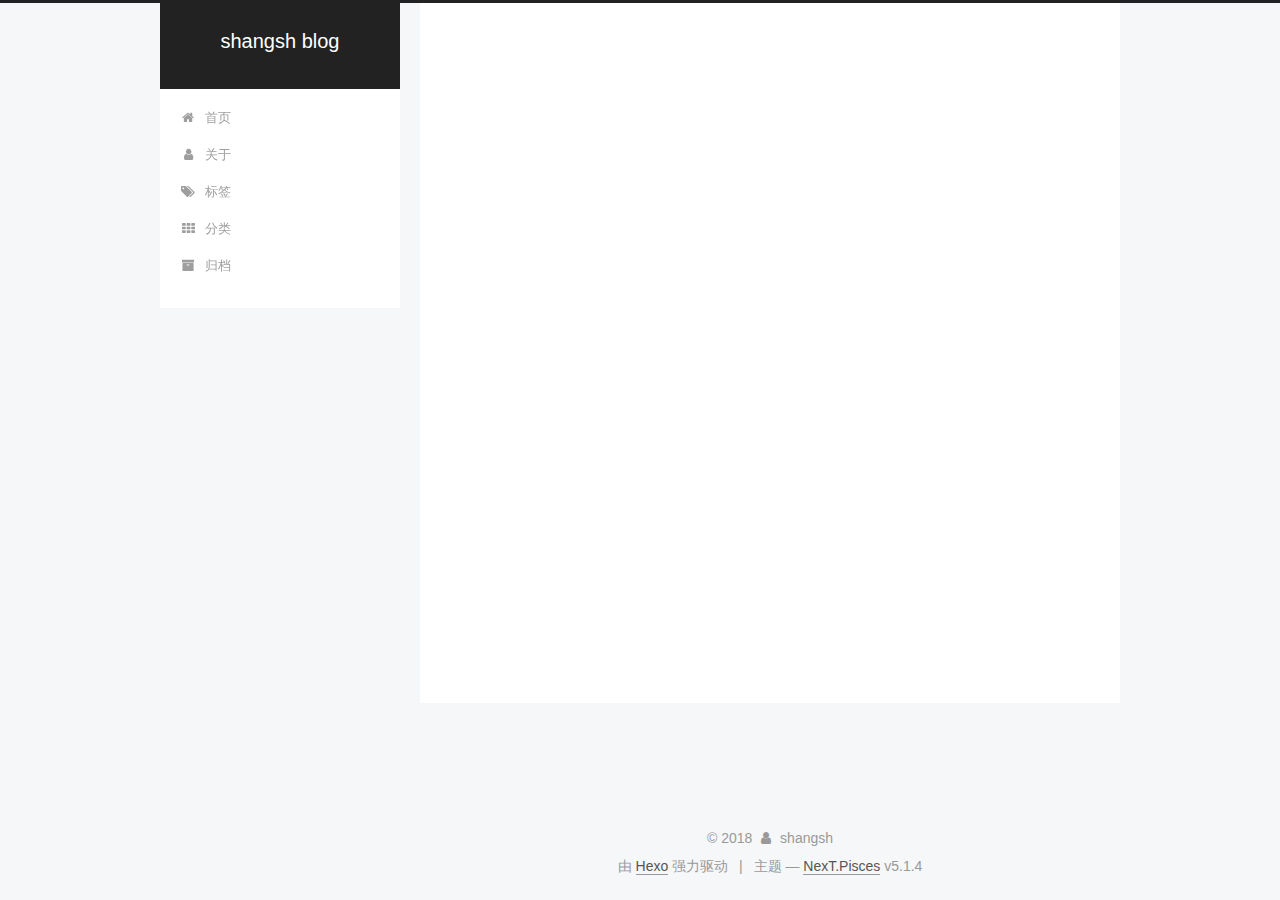
==== commit b57a4970: "Site updated: 2018-02-14 09:40:32" ====
--- a/archives/index.html
+++ b/archives/index.html
@@ -5,7 +5,7 @@
   
 
 
-<html class="theme-next muse use-motion" lang="zh-Hans">
+<html class="theme-next pisces use-motion" lang="zh-Hans">
 <head>
   <meta charset="UTF-8"/>
 <meta http-equiv="X-UA-Compatible" content="IE=edge" />
@@ -93,7 +93,7 @@
   var NexT = window.NexT || {};
   var CONFIG = {
     root: '/',
-    scheme: 'Muse',
+    scheme: 'Pisces',
     version: '5.1.4',
     sidebar: {"position":"left","display":"post","offset":12,"b2t":false,"scrollpercent":false,"onmobile":false},
     fancybox: true,
@@ -186,6 +186,36 @@
         </li>
       
         
+        <li class="menu-item menu-item-about">
+          <a href="/about/" rel="section">
+            
+              <i class="menu-item-icon fa fa-fw fa-user"></i> <br />
+            
+            关于
+          </a>
+        </li>
+      
+        
+        <li class="menu-item menu-item-tags">
+          <a href="/tags/" rel="section">
+            
+              <i class="menu-item-icon fa fa-fw fa-tags"></i> <br />
+            
+            标签
+          </a>
+        </li>
+      
+        
+        <li class="menu-item menu-item-categories">
+          <a href="/categories/" rel="section">
+            
+              <i class="menu-item-icon fa fa-fw fa-th"></i> <br />
+            
+            分类
+          </a>
+        </li>
+      
+        
         <li class="menu-item menu-item-archives">
           <a href="/archives/" rel="section">
             
@@ -421,7 +451,7 @@
 
 
 
-  <div class="theme-info">主题 &mdash; <a class="theme-link" target="_blank" href="https://github.com/iissnan/hexo-theme-next">NexT.Muse</a> v5.1.4</div>
+  <div class="theme-info">主题 &mdash; <a class="theme-link" target="_blank" href="https://github.com/iissnan/hexo-theme-next">NexT.Pisces</a> v5.1.4</div>
 
 
 
@@ -521,6 +551,13 @@
   
   
 
+
+  <script type="text/javascript" src="/js/src/affix.js?v=5.1.4"></script>
+
+  <script type="text/javascript" src="/js/src/schemes/pisces.js?v=5.1.4"></script>
+
+
+
   
 
   
--- a/css/main.css
+++ b/css/main.css
@@ -189,7 +189,7 @@
   font-size: 14px;
   line-height: 2;
   color: #555;
-  background: #fff;
+  background: #f5f7f9;
 }
 @media (max-width: 767px) {
   body {
@@ -653,8 +653,8 @@
 @media (min-width: 992px) {
   .full-image.full-image.full-image.full-image {
     max-width: none;
-    width: 110%;
-    margin: 25px -5%;
+    width: 118%;
+    margin: 0 -9%;
   }
 }
 .blockquote-center,
@@ -940,11 +940,11 @@
   display: inline-block;
   padding: 0 20px;
   font-size: 14px;
-  color: #fff;
-  background: #222;
-  border: 2px solid #222;
+  color: #555;
+  background: #fff;
+  border: 2px solid #555;
   text-decoration: none;
-  border-radius: 0;
+  border-radius: 2px;
   transition-property: background-color;
   transition-duration: 0.2s;
   transition-timing-function: ease-in-out;
@@ -953,8 +953,8 @@
 }
 .btn:hover {
   border-color: #222;
-  color: #222;
-  background: #fff;
+  color: #fff;
+  background: #222;
 }
 .btn +.btn {
   margin: 0 0 8px 8px;
@@ -1066,7 +1066,7 @@
   width: 24px;
   background: #222;
   font-size: 12px;
-  opacity: 1;
+  opacity: 0.6;
   color: #fff;
   cursor: pointer;
   text-align: center;
@@ -1087,7 +1087,7 @@
   }
 }
 .back-to-top.back-to-top-on {
-  bottom: 19px;
+  bottom: 30px;
 }
 .header {
   background: transparent;
@@ -1136,7 +1136,7 @@
 .site-subtitle {
   margin-top: 10px;
   font-size: 13px;
-  color: #999;
+  color: #ddd;
 }
 .use-motion .brand {
   opacity: 0;
@@ -1209,7 +1209,8 @@
   transition-timing-function: ease-in-out;
   transition-delay: 0s;
 }
-.menu .menu-item a:hover {
+.menu .menu-item a:hover,
+.menu-item-active a {
   border-bottom-color: #222;
 }
 .menu .menu-item .fa {
@@ -1738,20 +1739,20 @@
   display: block;
   margin: 0 auto;
   padding: 2px;
-  max-width: 96px;
+  max-width: 120px;
   height: auto;
-  border: 2px solid #333;
+  border: 1px solid #eee;
 }
 .site-author-name {
-  margin: 5px 0 0;
+  margin: 0;
   text-align: center;
-  color: #f5f5f5;
-  font-weight: normal;
+  color: #222;
+  font-weight: 600;
 }
 .site-description {
-  margin-top: 5px;
+  margin-top: 0;
   text-align: center;
-  font-size: 14px;
+  font-size: 13px;
   color: #999;
 }
 .site-state {
@@ -1763,7 +1764,7 @@
 .site-state-item {
   display: inline-block;
   padding: 0 15px;
-  border-left: 1px solid #333;
+  border-left: 1px solid #eee;
 }
 .site-state-item:first-child {
   border-left: none;
@@ -1776,11 +1777,11 @@
   text-align: center;
   color: inherit;
   font-weight: 600;
-  font-size: 18px;
+  font-size: 16px;
 }
 .site-state-item-name {
   font-size: 13px;
-  color: inherit;
+  color: #999;
 }
 .feed-link {
   margin-top: 20px;
@@ -1822,7 +1823,7 @@
   width: 4px;
   height: 4px;
   border-radius: 50%;
-  background: #20afff;
+  background: #a659b1;
 }
 .links-of-blogroll {
   font-size: 13px;
@@ -1860,7 +1861,7 @@
   color: #555;
 }
 .sidebar-nav li:hover {
-  color: #f5f5f5;
+  color: #fc6423;
 }
 .page-post-detail .sidebar-nav-toc {
   padding: 0 5px;
@@ -1869,11 +1870,11 @@
   margin-left: 10px;
 }
 .sidebar-nav .sidebar-nav-active {
-  color: #87daff;
-  border-bottom-color: #87daff;
+  color: #fc6423;
+  border-bottom-color: #fc6423;
 }
 .sidebar-nav .sidebar-nav-active:hover {
-  color: #87daff;
+  color: #fc6423;
 }
 .sidebar-panel {
   display: none;
@@ -1906,12 +1907,12 @@
   transition-timing-function: ease-in-out;
   transition-delay: 0s;
   transition-property: all;
-  color: #999;
-  border-bottom-color: #555;
+  color: #666;
+  border-bottom-color: #ccc;
 }
 .post-toc ol a:hover {
-  color: #ccc;
-  border-bottom-color: #ccc;
+  color: #000;
+  border-bottom-color: #000;
 }
 .post-toc .nav-item {
   overflow: hidden;
@@ -1933,14 +1934,14 @@
   display: block;
 }
 .post-toc .nav .active > a {
-  color: #87daff;
-  border-bottom-color: #87daff;
+  color: #fc6423;
+  border-bottom-color: #fc6423;
 }
 .post-toc .nav .active-current > a {
-  color: #87daff;
+  color: #fc6423;
 }
 .post-toc .nav .active-current > a:hover {
-  color: #87daff;
+  color: #fc6423;
 }
 .footer {
   font-size: 14px;
@@ -2345,6 +2346,16 @@
   transform: translate(-50%, -50%);
   color: #ccc;
 }
+@media (min-width: 768px) and (max-width: 991px) {
+  .busuanzi-count {
+    width: auto;
+  }
+}
+@media (max-width: 767px) {
+  .busuanzi-count {
+    width: auto;
+  }
+}
 .site-uv,
 .site-pv,
 .page-pv {
@@ -2580,83 +2591,403 @@
   }
 }
 .page-post-detail .sidebar-toggle-line {
-  background: #87daff;
+  background: #fc6423;
 }
 .page-post-detail .comments {
   overflow: hidden;
 }
-@media (max-width: 767px) {
-  .header-inner,
-  .container .main-inner,
+.header {
+  position: relative;
+  margin: 0 auto;
+  width: 960px;
+}
+@media (min-width: 768px) and (max-width: 991px) {
+  .header {
+    width: auto;
+  }
+}
+@media (max-width: 767px) {
+  .header {
+    width: auto;
+  }
+}
+.header-inner {
+  position: absolute;
+  top: 0;
+  overflow: hidden;
+  padding: 0;
+  width: 240px;
+  background: #fff;
+  box-shadow: initial;
+  border-radius: initial;
+}
+@media (min-width: 1600px) {
+  .container .header-inner {
+    width: 240px;
+  }
+}
+@media (min-width: 768px) and (max-width: 991px) {
+  .header-inner {
+    position: relative;
+    width: auto;
+    border-radius: initial;
+  }
+}
+@media (max-width: 767px) {
+  .header-inner {
+    position: relative;
+    width: auto;
+    border-radius: initial;
+  }
+}
+.main:before,
+.main:after {
+  content: " ";
+  display: table;
+}
+.main:after {
+  clear: both;
+}
+@media (min-width: 768px) and (max-width: 991px) {
+  .main {
+    padding-bottom: 100px;
+  }
+}
+@media (max-width: 767px) {
+  .main {
+    padding-bottom: 100px;
+  }
+}
+.container .main-inner {
+  width: 960px;
+}
+@media (min-width: 768px) and (max-width: 991px) {
+  .container .main-inner {
+    width: auto;
+  }
+}
+@media (max-width: 767px) {
+  .container .main-inner {
+    width: auto;
+  }
+}
+.content-wrap {
+  float: right;
+  box-sizing: border-box;
+  padding: 40px;
+  width: 700px;
+  background: #fff;
+  min-height: 700px;
+  box-shadow: initial;
+  border-radius: initial;
+}
+@media (min-width: 768px) and (max-width: 991px) {
+  .content-wrap {
+    width: 100%;
+    padding: 20px;
+    border-radius: initial;
+  }
+}
+@media (max-width: 767px) {
+  .content-wrap {
+    width: 100%;
+    padding: 20px;
+    min-height: auto;
+    border-radius: initial;
+  }
+}
+.sidebar {
+  position: static;
+  float: left;
+  margin-top: 300px;
+  width: 240px;
+  background: #f5f7f9;
+  box-shadow: none;
+}
+@media (min-width: 768px) and (max-width: 991px) {
+  .sidebar {
+    display: none;
+  }
+}
+@media (max-width: 767px) {
+  .sidebar {
+    display: none;
+  }
+}
+.sidebar-toggle {
+  display: none;
+}
+.footer-inner {
+  width: 960px;
+  padding-left: 260px;
+}
+@media (min-width: 768px) and (max-width: 991px) {
   .footer-inner {
     width: auto;
-  }
-}
-embed {
-  display: block;
-  margin: 0px auto 25px auto;
-}
-.custom-logo .site-meta-headline {
-  text-align: center;
-}
-.custom-logo .brand {
+    padding-left: 0 !important;
+    padding-right: 0 !important;
+  }
+}
+@media (max-width: 767px) {
+  .footer-inner {
+    width: auto;
+    padding-left: 0 !important;
+    padding-right: 0 !important;
+  }
+}
+.sidebar-position-right .header-inner {
+  right: 0;
+}
+.sidebar-position-right .content-wrap {
+  float: left;
+}
+.sidebar-position-right .sidebar {
+  float: right;
+}
+.sidebar-position-right .footer-inner {
+  padding-left: 0;
+  padding-right: 260px;
+}
+.site-brand-wrapper {
+  position: relative;
+}
+.site-meta {
+  padding: 20px 0;
+  color: #fff;
+  background: #222;
+}
+@media (min-width: 768px) and (max-width: 991px) {
+  .site-meta {
+    box-shadow: 0 0 16px rgba(0,0,0,0.5);
+  }
+}
+@media (max-width: 767px) {
+  .site-meta {
+    box-shadow: 0 0 16px rgba(0,0,0,0.5);
+  }
+}
+.brand {
+  padding: 0;
   background: none;
 }
-.custom-logo .site-title {
-  margin: 10px auto 0;
-  font-size: 24px;
-  color: #222;
-}
-.custom-logo .site-title a {
-  border: none;
-}
-.custom-logo-image {
-  margin: 0 auto;
-  padding: 5px;
-  max-width: 150px;
-  background: #fff;
-}
-@media (max-width: 767px) {
-  .site-nav {
-    position: absolute;
-    left: 0;
-    top: 52px;
-    margin: 0;
-    width: 100%;
-    padding: 0;
-    background: #fff;
-    border-bottom: 1px solid #ddd;
-    z-index: 1030;
-  }
-}
-@media (max-width: 767px) {
-  .menu {
-    text-align: left;
-  }
-}
-@media (max-width: 767px) {
-  .menu .menu-item {
-    display: block;
-    margin: 0 10px;
-    vertical-align: top;
-  }
-}
-@media (max-width: 767px) {
-  .menu .menu-item br {
-    display: none;
-  }
-}
-@media (max-width: 767px) {
-  .menu .menu-item a {
-    padding: 5px 10px;
-  }
-}
-.menu .menu-item .fa {
-  margin-right: 0;
+.brand:hover {
+  color: #fff;
+}
+.site-subtitle {
+  margin: 10px 10px 0;
+  font-weight: initial;
 }
 .site-search form {
   display: none;
 }
+.site-nav {
+  border-top: none;
+}
+@media (min-width: 768px) and (max-width: 991px) {
+  .site-nav {
+    display: none !important;
+  }
+}
+@media (min-width: 768px) and (max-width: 991px) {
+  .site-nav-on {
+    display: block !important;
+  }
+}
+.menu .menu-item {
+  display: block;
+  margin: 0;
+}
+.menu .menu-item a {
+  position: relative;
+  box-sizing: border-box;
+  padding: 5px 20px;
+  text-align: left;
+  line-height: inherit;
+  transition-property: background-color;
+  transition-duration: 0.2s;
+  transition-timing-function: ease-in-out;
+  transition-delay: 0s;
+}
+.menu .menu-item a:hover,
+.menu-item-active a {
+  background: #f9f9f9;
+  border-bottom-color: #fff;
+}
+.menu .menu-item br {
+  display: none;
+}
+.menu-item-active a:after {
+  content: " ";
+  position: absolute;
+  top: 50%;
+  margin-top: -3px;
+  right: 15px;
+  width: 6px;
+  height: 6px;
+  border-radius: 50%;
+  background-color: #bbb;
+}
+.btn-bar {
+  background-color: #fff;
+}
+.site-nav-toggle {
+  left: 20px;
+  top: 50%;
+  -webkit-transform: translateY(-50%);
+  -webkit-transform: translateY(-50%);
+  -moz-transform: translateY(-50%);
+  -ms-transform: translateY(-50%);
+  -o-transform: translateY(-50%);
+  transform: translateY(-50%);
+}
+@media (min-width: 768px) and (max-width: 991px) {
+  .site-nav-toggle {
+    display: block;
+  }
+}
+.use-motion .sidebar .motion-element {
+  opacity: 1;
+}
+.sidebar {
+  margin-left: -100%;
+  right: auto;
+  bottom: auto;
+  -webkit-transform: none;
+}
+.sidebar-inner {
+  box-sizing: border-box;
+  width: 240px;
+  color: #555;
+  background: #fff;
+  box-shadow: initial;
+  border-radius: initial;
+  opacity: 0;
+}
+.sidebar-inner.affix {
+  position: fixed;
+  top: 12px;
+}
+.sidebar-inner.affix-bottom {
+  position: absolute;
+}
+.site-overview {
+  text-align: left;
+}
+.site-author:before,
+.site-author:after {
+  content: " ";
+  display: table;
+}
+.site-author:after {
+  clear: both;
+}
+.sidebar a {
+  color: #555;
+}
+.sidebar a:hover {
+  color: #222;
+}
+.site-state-item {
+  padding: 0 10px;
+}
+.links-of-author-item a:before {
+  display: none;
+}
+.links-of-author-item a {
+  border-bottom: none;
+  text-decoration: underline;
+}
+.feed-link {
+  border-top: 1px dotted #ccc;
+  border-bottom: 1px dotted #ccc;
+  text-align: center;
+}
+.feed-link a {
+  display: block;
+  color: #fc6423;
+  border: none;
+}
+.feed-link a:hover {
+  background: none;
+  color: #e34603;
+}
+.feed-link a:hover i {
+  color: #e34603;
+}
+.links-of-author {
+  display: flex;
+  flex-wrap: wrap;
+  justify-content: center;
+}
+.links-of-author-item {
+  margin: 5px 0 0;
+  width: 50%;
+}
+.links-of-author-item a {
+  max-width: 216px;
+  box-sizing: border-box;
+  display: inline-block;
+  margin-right: 0;
+  margin-bottom: 0;
+  padding: 0 5px;
+  overflow: hidden;
+  white-space: nowrap;
+  text-overflow: ellipsis;
+}
+.links-of-author-item a {
+  display: block;
+  text-decoration: none;
+}
+.links-of-author-item a:hover {
+  border-radius: 4px;
+  background: #eee;
+}
+.links-of-author-item .fa {
+  margin-right: 2px;
+  font-size: 16px;
+}
+.links-of-author-item .fa-globe {
+  font-size: 15px;
+}
+.links-of-blogroll {
+  text-align: center;
+  margin-top: 20px;
+  padding: 3px 0 0;
+  border-top: 1px dotted #ccc;
+}
+.links-of-blogroll-title {
+  margin-top: 0;
+}
+.links-of-blogroll-item {
+  padding: 0;
+}
+.links-of-blogroll-inline:before,
+.links-of-blogroll-inline:after {
+  content: " ";
+  display: table;
+}
+.links-of-blogroll-inline:after {
+  clear: both;
+}
 .links-of-blogroll-inline .links-of-blogroll-item {
-  display: inline-block;
-}
+  margin: 5px 0 0;
+  width: 50%;
+  display: inline-block;
+  width: unset;
+}
+.links-of-blogroll-inline .links-of-blogroll-item a {
+  max-width: 216px;
+  box-sizing: border-box;
+  display: inline-block;
+  margin-right: 0;
+  margin-bottom: 0;
+  padding: 0 5px;
+  overflow: hidden;
+  white-space: nowrap;
+  text-overflow: ellipsis;
+}
+@media (max-width: 767px) {
+  .post-body {
+    text-align: justify;
+  }
+}
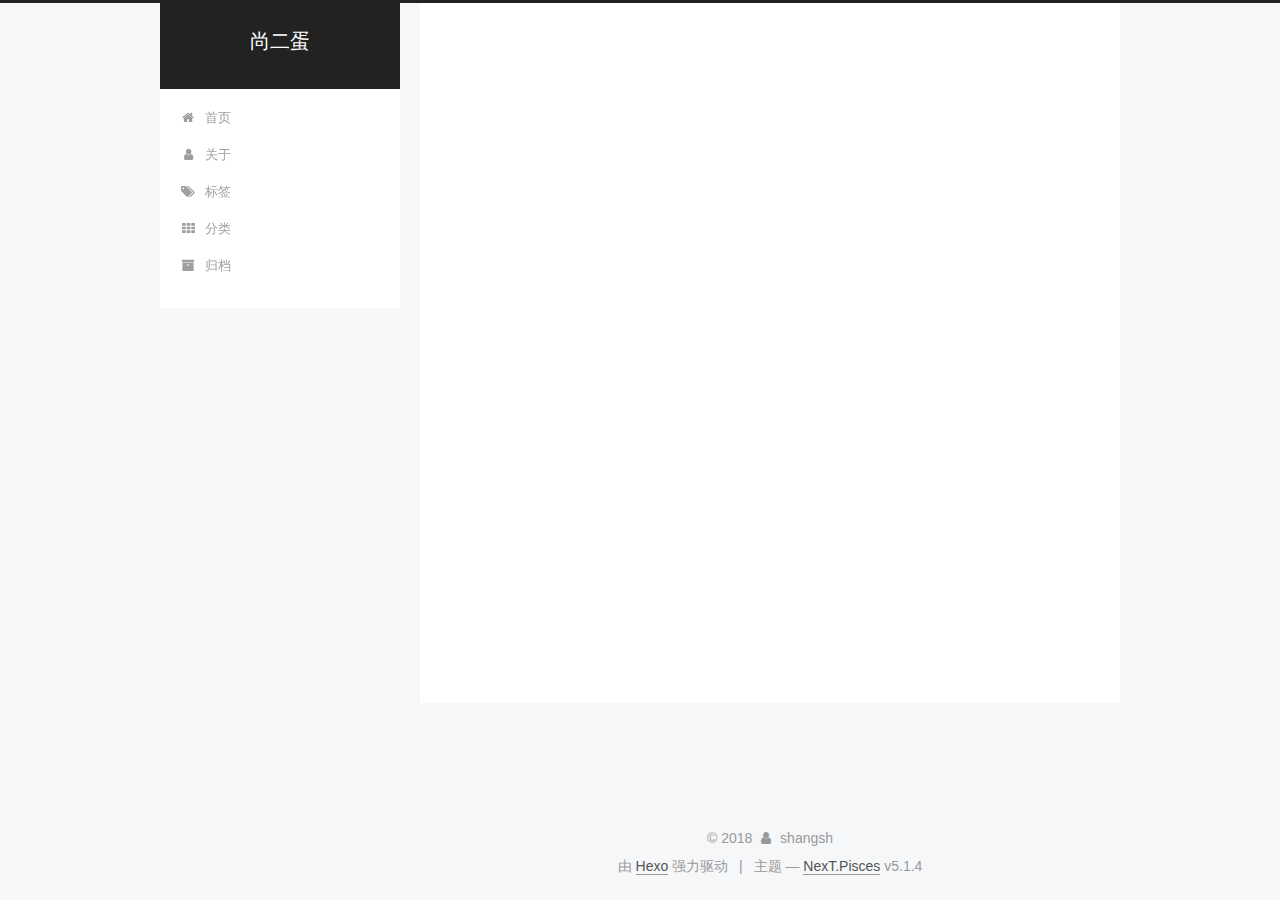
==== commit 2ca9e0d5: "Site updated: 2018-02-14 09:41:53" ====
--- a/archives/index.html
+++ b/archives/index.html
@@ -80,12 +80,12 @@
 
 
 <meta property="og:type" content="website">
-<meta property="og:title" content="shangsh blog">
+<meta property="og:title" content="尚二蛋">
 <meta property="og:url" content="http://yoursite.com/archives/index.html">
-<meta property="og:site_name" content="shangsh blog">
+<meta property="og:site_name" content="尚二蛋">
 <meta property="og:locale" content="zh-Hans">
 <meta name="twitter:card" content="summary">
-<meta name="twitter:title" content="shangsh blog">
+<meta name="twitter:title" content="尚二蛋">
 
 
 
@@ -121,7 +121,7 @@
 
 
 
-  <title>归档 | shangsh blog</title>
+  <title>归档 | 尚二蛋</title>
   
 
 
@@ -151,7 +151,7 @@
     <div class="custom-logo-site-title">
       <a href="/"  class="brand" rel="start">
         <span class="logo-line-before"><i></i></span>
-        <span class="site-title">shangsh blog</span>
+        <span class="site-title">尚二蛋</span>
         <span class="logo-line-after"><i></i></span>
       </a>
     </div>
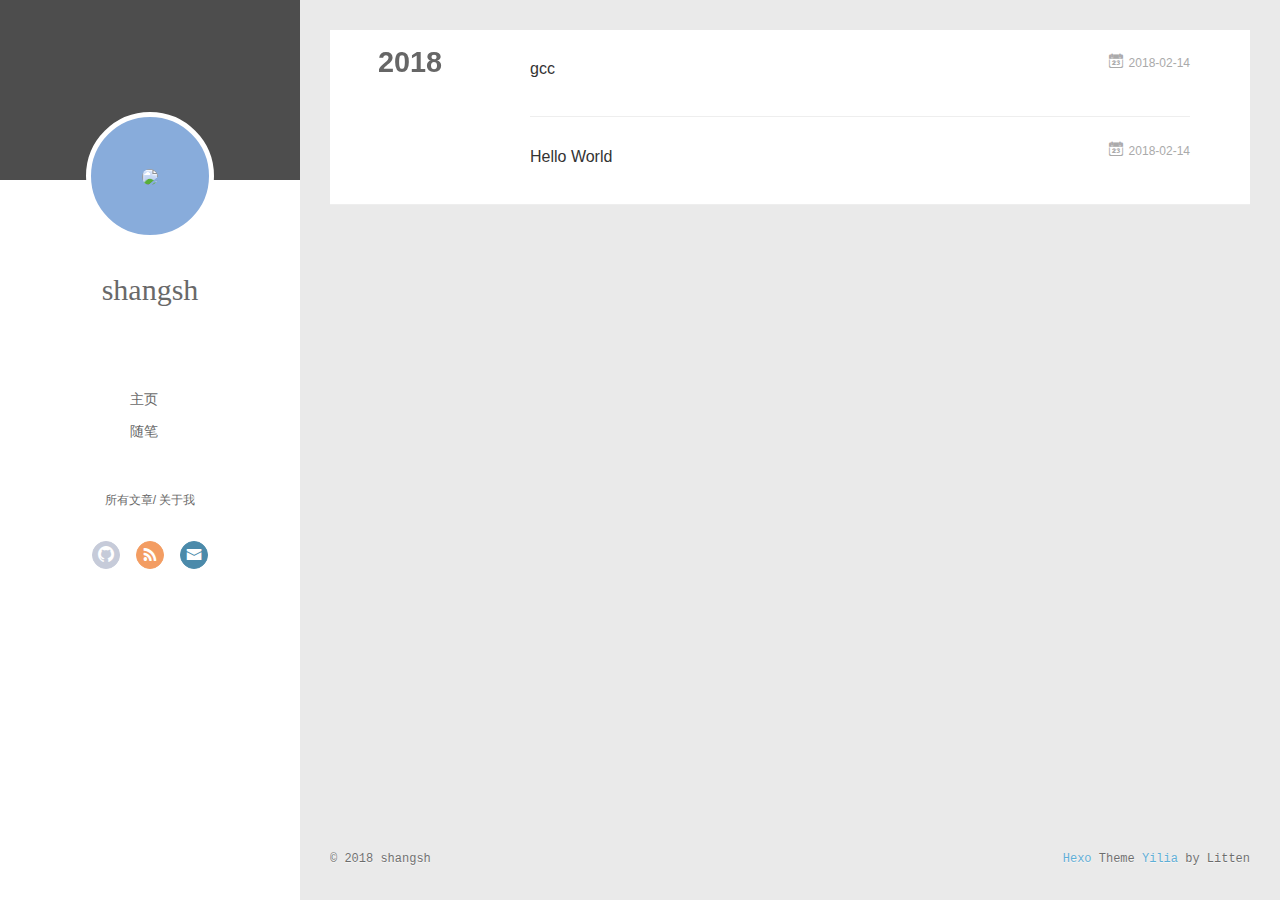
==== commit a3769606: "Site updated: 2018-02-15 00:54:50" ====
--- a/archives/index.html
+++ b/archives/index.html
@@ -1,625 +1,422 @@
 <!DOCTYPE html>
-
-
-
-  
-
-
-<html class="theme-next pisces use-motion" lang="zh-Hans">
+<html>
 <head>
-  <meta charset="UTF-8"/>
-<meta http-equiv="X-UA-Compatible" content="IE=edge" />
-<meta name="viewport" content="width=device-width, initial-scale=1, maximum-scale=1"/>
-<meta name="theme-color" content="#222">
-
-
-
-
-
-
-
-
-
-<meta http-equiv="Cache-Control" content="no-transform" />
-<meta http-equiv="Cache-Control" content="no-siteapp" />
-
-
-
-
-
-
-
-
-
-
-
-
-
-
-
-
-  
-  
-  <link href="/lib/fancybox/source/jquery.fancybox.css?v=2.1.5" rel="stylesheet" type="text/css" />
-
-
-
-
-
-
-
-<link href="/lib/font-awesome/css/font-awesome.min.css?v=4.6.2" rel="stylesheet" type="text/css" />
-
-<link href="/css/main.css?v=5.1.4" rel="stylesheet" type="text/css" />
-
-
-  <link rel="apple-touch-icon" sizes="180x180" href="/images/apple-touch-icon-next.png?v=5.1.4">
-
-
-  <link rel="icon" type="image/png" sizes="32x32" href="/images/favicon-32x32-next.png?v=5.1.4">
-
-
-  <link rel="icon" type="image/png" sizes="16x16" href="/images/favicon-16x16-next.png?v=5.1.4">
-
-
-  <link rel="mask-icon" href="/images/logo.svg?v=5.1.4" color="#222">
-
-
-
-
-
-  <meta name="keywords" content="Hexo, NexT" />
-
-
-
-
-
-
-
-
-
-
-<meta property="og:type" content="website">
+  <meta charset="utf-8">
+  
+  <meta name="renderer" content="webkit">
+  <meta http-equiv="X-UA-Compatible" content="IE=edge" >
+  <link rel="dns-prefetch" href="http://yoursite.com">
+  <title>Archives | 尚二蛋</title>
+  <meta name="viewport" content="width=device-width, initial-scale=1, maximum-scale=1">
+  <meta property="og:type" content="website">
 <meta property="og:title" content="尚二蛋">
 <meta property="og:url" content="http://yoursite.com/archives/index.html">
 <meta property="og:site_name" content="尚二蛋">
 <meta property="og:locale" content="zh-Hans">
 <meta name="twitter:card" content="summary">
 <meta name="twitter:title" content="尚二蛋">
-
-
-
-<script type="text/javascript" id="hexo.configurations">
-  var NexT = window.NexT || {};
-  var CONFIG = {
-    root: '/',
-    scheme: 'Pisces',
-    version: '5.1.4',
-    sidebar: {"position":"left","display":"post","offset":12,"b2t":false,"scrollpercent":false,"onmobile":false},
-    fancybox: true,
-    tabs: true,
-    motion: {"enable":true,"async":false,"transition":{"post_block":"fadeIn","post_header":"slideDownIn","post_body":"slideDownIn","coll_header":"slideLeftIn","sidebar":"slideUpIn"}},
-    duoshuo: {
-      userId: '0',
-      author: '博主'
-    },
-    algolia: {
-      applicationID: '',
-      apiKey: '',
-      indexName: '',
-      hits: {"per_page":10},
-      labels: {"input_placeholder":"Search for Posts","hits_empty":"We didn't find any results for the search: ${query}","hits_stats":"${hits} results found in ${time} ms"}
+  
+    <link rel="alternative" href="/atom.xml" title="尚二蛋" type="application/atom+xml">
+  
+  
+    <link rel="icon" href="/favicon.png">
+  
+  <link rel="stylesheet" type="text/css" href="/./main.0cf68a.css">
+  <style type="text/css">
+  
+    #container.show {
+      background: linear-gradient(200deg,#a0cfe4,#e8c37e);
     }
-  };
-</script>
-
-
-
-  <link rel="canonical" href="http://yoursite.com/archives/"/>
-
-
-
-
-
-  <title>归档 | 尚二蛋</title>
-  
-
-
-
-
-
-
-
+  </style>
+  
+
+  
 
 </head>
 
-<body itemscope itemtype="http://schema.org/WebPage" lang="zh-Hans">
-
-  
-  
-    
-  
-
-  <div class="container sidebar-position-left page-archive">
-    <div class="headband"></div>
-
-    <header id="header" class="header" itemscope itemtype="http://schema.org/WPHeader">
-      <div class="header-inner"><div class="site-brand-wrapper">
-  <div class="site-meta ">
-    
-
-    <div class="custom-logo-site-title">
-      <a href="/"  class="brand" rel="start">
-        <span class="logo-line-before"><i></i></span>
-        <span class="site-title">尚二蛋</span>
-        <span class="logo-line-after"><i></i></span>
-      </a>
+<body>
+  <div id="container" q-class="show:isCtnShow">
+    <canvas id="anm-canvas" class="anm-canvas"></canvas>
+    <div class="left-col" q-class="show:isShow">
+      
+<div class="overlay" style="background: #4d4d4d"></div>
+<div class="intrude-less">
+	<header id="header" class="inner">
+		<a href="/" class="profilepic">
+			<img src="https://avatars1.githubusercontent.com/u/13687222" class="js-avatar">
+		</a>
+		<hgroup>
+		  <h1 class="header-author"><a href="/">shangsh</a></h1>
+		</hgroup>
+		
+
+		<nav class="header-menu">
+			<ul>
+			
+				<li><a href="/">主页</a></li>
+	        
+				<li><a href="/tags/随笔/">随笔</a></li>
+	        
+			</ul>
+		</nav>
+		<nav class="header-smart-menu">
+    		
+    			
+    			<a q-on="click: openSlider(e, 'innerArchive')" href="javascript:void(0)">所有文章</a>
+    			
+            
+    			
+    			<a q-on="click: openSlider(e, 'aboutme')" href="javascript:void(0)">关于我</a>
+    			
+            
+		</nav>
+		<nav class="header-nav">
+			<div class="social">
+				
+					<a class="github" target="_blank" href="https://github.com/shangsh" title="github"><i class="icon-github"></i></a>
+		        
+					<a class="rss" target="_blank" href="#" title="rss"><i class="icon-rss"></i></a>
+		        
+					<a class="mail" target="_blank" href="mailto:shang2dan@126.com" title="mail"><i class="icon-mail"></i></a>
+		        
+			</div>
+		</nav>
+	</header>		
+</div>
+
     </div>
-      
-        <p class="site-subtitle"></p>
-      
-  </div>
-
-  <div class="site-nav-toggle">
-    <button>
-      <span class="btn-bar"></span>
-      <span class="btn-bar"></span>
-      <span class="btn-bar"></span>
-    </button>
-  </div>
-</div>
-
-<nav class="site-nav">
-  
-
-  
-    <ul id="menu" class="menu">
-      
-        
-        <li class="menu-item menu-item-home">
-          <a href="/" rel="section">
+    <div class="mid-col" q-class="show:isShow,hide:isShow|isFalse">
+      
+<nav id="mobile-nav">
+  	<div class="overlay js-overlay" style="background: #4d4d4d"></div>
+	<div class="btnctn js-mobile-btnctn">
+  		<div class="slider-trigger list" q-on="click: openSlider(e)"><i class="icon icon-sort"></i></div>
+	</div>
+	<div class="intrude-less">
+		<header id="header" class="inner">
+			<div class="profilepic">
+				<img src="https://avatars1.githubusercontent.com/u/13687222" class="js-avatar">
+			</div>
+			<hgroup>
+			  <h1 class="header-author js-header-author">shangsh</h1>
+			</hgroup>
+			
+			
+			
+				
+			
+				
+			
+			
+			
+			<nav class="header-nav">
+				<div class="social">
+					
+						<a class="github" target="_blank" href="https://github.com/shangsh" title="github"><i class="icon-github"></i></a>
+			        
+						<a class="rss" target="_blank" href="#" title="rss"><i class="icon-rss"></i></a>
+			        
+						<a class="mail" target="_blank" href="mailto:shang2dan@126.com" title="mail"><i class="icon-mail"></i></a>
+			        
+				</div>
+			</nav>
+
+			<nav class="header-menu js-header-menu">
+				<ul style="width: 50%">
+				
+				
+					<li style="width: 50%"><a href="/">主页</a></li>
+		        
+					<li style="width: 50%"><a href="/tags/随笔/">随笔</a></li>
+		        
+				</ul>
+			</nav>
+		</header>				
+	</div>
+	<div class="mobile-mask" style="display:none" q-show="isShow"></div>
+</nav>
+
+      <div id="wrapper" class="body-wrap">
+        <div class="menu-l">
+          <div class="canvas-wrap">
+            <canvas data-colors="#eaeaea" data-sectionHeight="100" data-contentId="js-content" id="myCanvas1" class="anm-canvas"></canvas>
+          </div>
+          <div id="js-content" class="content-ll">
             
-              <i class="menu-item-icon fa fa-fw fa-home"></i> <br />
-            
-            首页
-          </a>
-        </li>
-      
-        
-        <li class="menu-item menu-item-about">
-          <a href="/about/" rel="section">
-            
-              <i class="menu-item-icon fa fa-fw fa-user"></i> <br />
-            
-            关于
-          </a>
-        </li>
-      
-        
-        <li class="menu-item menu-item-tags">
-          <a href="/tags/" rel="section">
-            
-              <i class="menu-item-icon fa fa-fw fa-tags"></i> <br />
-            
-            标签
-          </a>
-        </li>
-      
-        
-        <li class="menu-item menu-item-categories">
-          <a href="/categories/" rel="section">
-            
-              <i class="menu-item-icon fa fa-fw fa-th"></i> <br />
-            
-            分类
-          </a>
-        </li>
-      
-        
-        <li class="menu-item menu-item-archives">
-          <a href="/archives/" rel="section">
-            
-              <i class="menu-item-icon fa fa-fw fa-archive"></i> <br />
-            
-            归档
-          </a>
-        </li>
-      
-
-      
-    </ul>
-  
-
-  
-</nav>
-
-
-
- </div>
-    </header>
-
-    <main id="main" class="main">
-      <div class="main-inner">
-        <div class="content-wrap">
-          <div id="content" class="content">
-            
-
-  
-  
-  
-  <div class="post-block archive">
-    <div id="posts" class="posts-collapse">
-      <span class="archive-move-on"></span>
-
-      <span class="archive-page-counter">
-        
-        
-        
-          
-        
-        嗯..! 目前共计 2 篇日志。 继续努力。
-      </span>
-
-      
-
-        
-        
-        
-
-        
-          
-          <div class="collection-title">
-            <h1 class="archive-year" id="archive-year-2018">2018</h1>
-          </div>
-        
-        
-
-        
-
-  <article class="post post-type-normal" itemscope itemtype="http://schema.org/Article">
-    <header class="post-header">
-
-      <h2 class="post-title">
-        
-            <a class="post-title-link" href="/2018/02/14/gcc/" itemprop="url">
-              
-                <span itemprop="name">gcc</span>
-              
-            </a>
-        
-      </h2>
-
-      <div class="post-meta">
-        <time class="post-time" itemprop="dateCreated"
-              datetime="2018-02-14T09:11:04+08:00"
-              content="2018-02-14" >
-          02-14
-        </time>
-      </div>
-
-    </header>
-  </article>
-
-
-
-      
-
-        
-        
-        
-
-        
-        
-
-        
-
-  <article class="post post-type-normal" itemscope itemtype="http://schema.org/Article">
-    <header class="post-header">
-
-      <h2 class="post-title">
-        
-            <a class="post-title-link" href="/2018/02/14/hello-world/" itemprop="url">
-              
-                <span itemprop="name">Hello World</span>
-              
-            </a>
-        
-      </h2>
-
-      <div class="post-meta">
-        <time class="post-time" itemprop="dateCreated"
-              datetime="2018-02-14T08:32:41+08:00"
-              content="2018-02-14" >
-          02-14
-        </time>
-      </div>
-
-    </header>
-  </article>
-
-
-
-      
-
-    </div>
-  </div>
-  
-  
-  
-
-  
-
-
-
-          </div>
-          
-
-
-          
-
-        </div>
-        
-          
-  
-  <div class="sidebar-toggle">
-    <div class="sidebar-toggle-line-wrap">
-      <span class="sidebar-toggle-line sidebar-toggle-line-first"></span>
-      <span class="sidebar-toggle-line sidebar-toggle-line-middle"></span>
-      <span class="sidebar-toggle-line sidebar-toggle-line-last"></span>
-    </div>
-  </div>
-
-  <aside id="sidebar" class="sidebar">
-    
-    <div class="sidebar-inner">
-
-      
-
-      
-
-      <section class="site-overview-wrap sidebar-panel sidebar-panel-active">
-        <div class="site-overview">
-          <div class="site-author motion-element" itemprop="author" itemscope itemtype="http://schema.org/Person">
-            
-              <p class="site-author-name" itemprop="name">shangsh</p>
-              <p class="site-description motion-element" itemprop="description"></p>
-          </div>
-
-          <nav class="site-state motion-element">
-
-            
-              <div class="site-state-item site-state-posts">
-              
-                <a href="/archives/">
-              
-                  <span class="site-state-item-count">2</span>
-                  <span class="site-state-item-name">日志</span>
-                </a>
-              </div>
-            
-
-            
-
-            
-
-          </nav>
-
-          
-
-          
-
+  
+  
+    
+    
+      
+      
+      <section class="archives-wrap">
+        <div class="archive-year-wrap">
+          <a href="/archives/2018" class="archive-year">2018</a>
+        </div>
+        <div class="archives">
+    
+    <article class="archive-article archive-type-post">
+  <div class="archive-article-inner">
+    <header class="archive-article-header">
+      	<div class="article-meta">
+	      	<a href="/2018/02/14/gcc/" class="archive-article-date">
+  	<time datetime="2018-02-14T01:11:04.000Z" itemprop="datePublished"><i class="icon-calendar icon"></i>2018-02-14</time>
+</a>
+        </div>
+    	 
+  
+    <h1 itemprop="name">
+      <a class="archive-article-title" href="/2018/02/14/gcc/">gcc</a>
+    </h1>
+  
+
+        <div class="article-info info-on-right">
           
           
 
+        </div>
+        <div class="clearfix"></div>
+    </header>
+  </div>
+</article>
+  
+    
+    
+    <article class="archive-article archive-type-post">
+  <div class="archive-article-inner">
+    <header class="archive-article-header">
+      	<div class="article-meta">
+	      	<a href="/2018/02/14/hello-world/" class="archive-article-date">
+  	<time datetime="2018-02-14T00:32:41.066Z" itemprop="datePublished"><i class="icon-calendar icon"></i>2018-02-14</time>
+</a>
+        </div>
+    	 
+  
+    <h1 itemprop="name">
+      <a class="archive-article-title" href="/2018/02/14/hello-world/">Hello World</a>
+    </h1>
+  
+
+        <div class="article-info info-on-right">
           
           
 
-          
-
-        </div>
-      </section>
-
-      
-
-      
-
+        </div>
+        <div class="clearfix"></div>
+    </header>
+  </div>
+</article>
+  
+  
+    </div></section>
+  
+
+    
+
+
+          </div>
+        </div>
+      </div>
+      <footer id="footer">
+  <div class="outer">
+    <div id="footer-info">
+    	<div class="footer-left">
+    		&copy; 2018 shangsh
+    	</div>
+      	<div class="footer-right">
+      		<a href="http://hexo.io/" target="_blank">Hexo</a>  Theme <a href="https://github.com/litten/hexo-theme-yilia" target="_blank">Yilia</a> by Litten
+      	</div>
     </div>
-  </aside>
-
-
+  </div>
+</footer>
+    </div>
+    <script>
+	var yiliaConfig = {
+		mathjax: false,
+		isHome: false,
+		isPost: false,
+		isArchive: true,
+		isTag: false,
+		isCategory: false,
+		open_in_new: false,
+		toc_hide_index: true,
+		root: "/",
+		innerArchive: true,
+		showTags: false
+	}
+</script>
+
+<script>!function(t){function n(e){if(r[e])return r[e].exports;var i=r[e]={exports:{},id:e,loaded:!1};return t[e].call(i.exports,i,i.exports,n),i.loaded=!0,i.exports}var r={};n.m=t,n.c=r,n.p="./",n(0)}([function(t,n,r){r(195),t.exports=r(191)},function(t,n,r){var e=r(3),i=r(52),o=r(27),u=r(28),c=r(53),f="prototype",a=function(t,n,r){var s,l,h,v,p=t&a.F,d=t&a.G,y=t&a.S,g=t&a.P,b=t&a.B,m=d?e:y?e[n]||(e[n]={}):(e[n]||{})[f],x=d?i:i[n]||(i[n]={}),w=x[f]||(x[f]={});d&&(r=n);for(s in r)l=!p&&m&&void 0!==m[s],h=(l?m:r)[s],v=b&&l?c(h,e):g&&"function"==typeof h?c(Function.call,h):h,m&&u(m,s,h,t&a.U),x[s]!=h&&o(x,s,v),g&&w[s]!=h&&(w[s]=h)};e.core=i,a.F=1,a.G=2,a.S=4,a.P=8,a.B=16,a.W=32,a.U=64,a.R=128,t.exports=a},function(t,n,r){var e=r(6);t.exports=function(t){if(!e(t))throw TypeError(t+" is not an object!");return t}},function(t,n){var r=t.exports="undefined"!=typeof window&&window.Math==Math?window:"undefined"!=typeof self&&self.Math==Math?self:Function("return this")();"number"==typeof __g&&(__g=r)},function(t,n){t.exports=function(t){try{return!!t()}catch(t){return!0}}},function(t,n){var r=t.exports="undefined"!=typeof window&&window.Math==Math?window:"undefined"!=typeof self&&self.Math==Math?self:Function("return this")();"number"==typeof __g&&(__g=r)},function(t,n){t.exports=function(t){return"object"==typeof t?null!==t:"function"==typeof t}},function(t,n,r){var e=r(126)("wks"),i=r(76),o=r(3).Symbol,u="function"==typeof o;(t.exports=function(t){return e[t]||(e[t]=u&&o[t]||(u?o:i)("Symbol."+t))}).store=e},function(t,n){var r={}.hasOwnProperty;t.exports=function(t,n){return r.call(t,n)}},function(t,n,r){var e=r(94),i=r(33);t.exports=function(t){return e(i(t))}},function(t,n,r){t.exports=!r(4)(function(){return 7!=Object.defineProperty({},"a",{get:function(){return 7}}).a})},function(t,n,r){var e=r(2),i=r(167),o=r(50),u=Object.defineProperty;n.f=r(10)?Object.defineProperty:function(t,n,r){if(e(t),n=o(n,!0),e(r),i)try{return u(t,n,r)}catch(t){}if("get"in r||"set"in r)throw TypeError("Accessors not supported!");return"value"in r&&(t[n]=r.value),t}},function(t,n,r){t.exports=!r(18)(function(){return 7!=Object.defineProperty({},"a",{get:function(){return 7}}).a})},function(t,n,r){var e=r(14),i=r(22);t.exports=r(12)?function(t,n,r){return e.f(t,n,i(1,r))}:function(t,n,r){return t[n]=r,t}},function(t,n,r){var e=r(20),i=r(58),o=r(42),u=Object.defineProperty;n.f=r(12)?Object.defineProperty:function(t,n,r){if(e(t),n=o(n,!0),e(r),i)try{return u(t,n,r)}catch(t){}if("get"in r||"set"in r)throw TypeError("Accessors not supported!");return"value"in r&&(t[n]=r.value),t}},function(t,n,r){var e=r(40)("wks"),i=r(23),o=r(5).Symbol,u="function"==typeof o;(t.exports=function(t){return e[t]||(e[t]=u&&o[t]||(u?o:i)("Symbol."+t))}).store=e},function(t,n,r){var e=r(67),i=Math.min;t.exports=function(t){return t>0?i(e(t),9007199254740991):0}},function(t,n,r){var e=r(46);t.exports=function(t){return Object(e(t))}},function(t,n){t.exports=function(t){try{return!!t()}catch(t){return!0}}},function(t,n,r){var e=r(63),i=r(34);t.exports=Object.keys||function(t){return e(t,i)}},function(t,n,r){var e=r(21);t.exports=function(t){if(!e(t))throw TypeError(t+" is not an object!");return t}},function(t,n){t.exports=function(t){return"object"==typeof t?null!==t:"function"==typeof t}},function(t,n){t.exports=function(t,n){return{enumerable:!(1&t),configurable:!(2&t),writable:!(4&t),value:n}}},function(t,n){var r=0,e=Math.random();t.exports=function(t){return"Symbol(".concat(void 0===t?"":t,")_",(++r+e).toString(36))}},function(t,n){var r={}.hasOwnProperty;t.exports=function(t,n){return r.call(t,n)}},function(t,n){var r=t.exports={version:"2.4.0"};"number"==typeof __e&&(__e=r)},function(t,n){t.exports=function(t){if("function"!=typeof t)throw TypeError(t+" is not a function!");return t}},function(t,n,r){var e=r(11),i=r(66);t.exports=r(10)?function(t,n,r){return e.f(t,n,i(1,r))}:function(t,n,r){return t[n]=r,t}},function(t,n,r){var e=r(3),i=r(27),o=r(24),u=r(76)("src"),c="toString",f=Function[c],a=(""+f).split(c);r(52).inspectSource=function(t){return f.call(t)},(t.exports=function(t,n,r,c){var f="function"==typeof r;f&&(o(r,"name")||i(r,"name",n)),t[n]!==r&&(f&&(o(r,u)||i(r,u,t[n]?""+t[n]:a.join(String(n)))),t===e?t[n]=r:c?t[n]?t[n]=r:i(t,n,r):(delete t[n],i(t,n,r)))})(Function.prototype,c,function(){return"function"==typeof this&&this[u]||f.call(this)})},function(t,n,r){var e=r(1),i=r(4),o=r(46),u=function(t,n,r,e){var i=String(o(t)),u="<"+n;return""!==r&&(u+=" "+r+'="'+String(e).replace(/"/g,"&quot;")+'"'),u+">"+i+"</"+n+">"};t.exports=function(t,n){var r={};r[t]=n(u),e(e.P+e.F*i(function(){var n=""[t]('"');return n!==n.toLowerCase()||n.split('"').length>3}),"String",r)}},function(t,n,r){var e=r(115),i=r(46);t.exports=function(t){return e(i(t))}},function(t,n,r){var e=r(116),i=r(66),o=r(30),u=r(50),c=r(24),f=r(167),a=Object.getOwnPropertyDescriptor;n.f=r(10)?a:function(t,n){if(t=o(t),n=u(n,!0),f)try{return a(t,n)}catch(t){}if(c(t,n))return i(!e.f.call(t,n),t[n])}},function(t,n,r){var e=r(24),i=r(17),o=r(145)("IE_PROTO"),u=Object.prototype;t.exports=Object.getPrototypeOf||function(t){return t=i(t),e(t,o)?t[o]:"function"==typeof t.constructor&&t instanceof t.constructor?t.constructor.prototype:t instanceof Object?u:null}},function(t,n){t.exports=function(t){if(void 0==t)throw TypeError("Can't call method on  "+t);return t}},function(t,n){t.exports="constructor,hasOwnProperty,isPrototypeOf,propertyIsEnumerable,toLocaleString,toString,valueOf".split(",")},function(t,n){t.exports={}},function(t,n){t.exports=!0},function(t,n){n.f={}.propertyIsEnumerable},function(t,n,r){var e=r(14).f,i=r(8),o=r(15)("toStringTag");t.exports=function(t,n,r){t&&!i(t=r?t:t.prototype,o)&&e(t,o,{configurable:!0,value:n})}},function(t,n,r){var e=r(40)("keys"),i=r(23);t.exports=function(t){return e[t]||(e[t]=i(t))}},function(t,n,r){var e=r(5),i="__core-js_shared__",o=e[i]||(e[i]={});t.exports=function(t){return o[t]||(o[t]={})}},function(t,n){var r=Math.ceil,e=Math.floor;t.exports=function(t){return isNaN(t=+t)?0:(t>0?e:r)(t)}},function(t,n,r){var e=r(21);t.exports=function(t,n){if(!e(t))return t;var r,i;if(n&&"function"==typeof(r=t.toString)&&!e(i=r.call(t)))return i;if("function"==typeof(r=t.valueOf)&&!e(i=r.call(t)))return i;if(!n&&"function"==typeof(r=t.toString)&&!e(i=r.call(t)))return i;throw TypeError("Can't convert object to primitive value")}},function(t,n,r){var e=r(5),i=r(25),o=r(36),u=r(44),c=r(14).f;t.exports=function(t){var n=i.Symbol||(i.Symbol=o?{}:e.Symbol||{});"_"==t.charAt(0)||t in n||c(n,t,{value:u.f(t)})}},function(t,n,r){n.f=r(15)},function(t,n){var r={}.toString;t.exports=function(t){return r.call(t).slice(8,-1)}},function(t,n){t.exports=function(t){if(void 0==t)throw TypeError("Can't call method on  "+t);return t}},function(t,n,r){var e=r(4);t.exports=function(t,n){return!!t&&e(function(){n?t.call(null,function(){},1):t.call(null)})}},function(t,n,r){var e=r(53),i=r(115),o=r(17),u=r(16),c=r(203);t.exports=function(t,n){var r=1==t,f=2==t,a=3==t,s=4==t,l=6==t,h=5==t||l,v=n||c;return function(n,c,p){for(var d,y,g=o(n),b=i(g),m=e(c,p,3),x=u(b.length),w=0,S=r?v(n,x):f?v(n,0):void 0;x>w;w++)if((h||w in b)&&(d=b[w],y=m(d,w,g),t))if(r)S[w]=y;else if(y)switch(t){case 3:return!0;case 5:return d;case 6:return w;case 2:S.push(d)}else if(s)return!1;return l?-1:a||s?s:S}}},function(t,n,r){var e=r(1),i=r(52),o=r(4);t.exports=function(t,n){var r=(i.Object||{})[t]||Object[t],u={};u[t]=n(r),e(e.S+e.F*o(function(){r(1)}),"Object",u)}},function(t,n,r){var e=r(6);t.exports=function(t,n){if(!e(t))return t;var r,i;if(n&&"function"==typeof(r=t.toString)&&!e(i=r.call(t)))return i;if("function"==typeof(r=t.valueOf)&&!e(i=r.call(t)))return i;if(!n&&"function"==typeof(r=t.toString)&&!e(i=r.call(t)))return i;throw TypeError("Can't convert object to primitive value")}},function(t,n,r){var e=r(5),i=r(25),o=r(91),u=r(13),c="prototype",f=function(t,n,r){var a,s,l,h=t&f.F,v=t&f.G,p=t&f.S,d=t&f.P,y=t&f.B,g=t&f.W,b=v?i:i[n]||(i[n]={}),m=b[c],x=v?e:p?e[n]:(e[n]||{})[c];v&&(r=n);for(a in r)(s=!h&&x&&void 0!==x[a])&&a in b||(l=s?x[a]:r[a],b[a]=v&&"function"!=typeof x[a]?r[a]:y&&s?o(l,e):g&&x[a]==l?function(t){var n=function(n,r,e){if(this instanceof t){switch(arguments.length){case 0:return new t;case 1:return new t(n);case 2:return new t(n,r)}return new t(n,r,e)}return t.apply(this,arguments)};return n[c]=t[c],n}(l):d&&"function"==typeof l?o(Function.call,l):l,d&&((b.virtual||(b.virtual={}))[a]=l,t&f.R&&m&&!m[a]&&u(m,a,l)))};f.F=1,f.G=2,f.S=4,f.P=8,f.B=16,f.W=32,f.U=64,f.R=128,t.exports=f},function(t,n){var r=t.exports={version:"2.4.0"};"number"==typeof __e&&(__e=r)},function(t,n,r){var e=r(26);t.exports=function(t,n,r){if(e(t),void 0===n)return t;switch(r){case 1:return function(r){return t.call(n,r)};case 2:return function(r,e){return t.call(n,r,e)};case 3:return function(r,e,i){return t.call(n,r,e,i)}}return function(){return t.apply(n,arguments)}}},function(t,n,r){var e=r(183),i=r(1),o=r(126)("metadata"),u=o.store||(o.store=new(r(186))),c=function(t,n,r){var i=u.get(t);if(!i){if(!r)return;u.set(t,i=new e)}var o=i.get(n);if(!o){if(!r)return;i.set(n,o=new e)}return o},f=function(t,n,r){var e=c(n,r,!1);return void 0!==e&&e.has(t)},a=function(t,n,r){var e=c(n,r,!1);return void 0===e?void 0:e.get(t)},s=function(t,n,r,e){c(r,e,!0).set(t,n)},l=function(t,n){var r=c(t,n,!1),e=[];return r&&r.forEach(function(t,n){e.push(n)}),e},h=function(t){return void 0===t||"symbol"==typeof t?t:String(t)},v=function(t){i(i.S,"Reflect",t)};t.exports={store:u,map:c,has:f,get:a,set:s,keys:l,key:h,exp:v}},function(t,n,r){"use strict";if(r(10)){var e=r(69),i=r(3),o=r(4),u=r(1),c=r(127),f=r(152),a=r(53),s=r(68),l=r(66),h=r(27),v=r(73),p=r(67),d=r(16),y=r(75),g=r(50),b=r(24),m=r(180),x=r(114),w=r(6),S=r(17),_=r(137),O=r(70),E=r(32),P=r(71).f,j=r(154),F=r(76),M=r(7),A=r(48),N=r(117),T=r(146),I=r(155),k=r(80),L=r(123),R=r(74),C=r(130),D=r(160),U=r(11),W=r(31),G=U.f,B=W.f,V=i.RangeError,z=i.TypeError,q=i.Uint8Array,K="ArrayBuffer",J="Shared"+K,Y="BYTES_PER_ELEMENT",H="prototype",$=Array[H],X=f.ArrayBuffer,Q=f.DataView,Z=A(0),tt=A(2),nt=A(3),rt=A(4),et=A(5),it=A(6),ot=N(!0),ut=N(!1),ct=I.values,ft=I.keys,at=I.entries,st=$.lastIndexOf,lt=$.reduce,ht=$.reduceRight,vt=$.join,pt=$.sort,dt=$.slice,yt=$.toString,gt=$.toLocaleString,bt=M("iterator"),mt=M("toStringTag"),xt=F("typed_constructor"),wt=F("def_constructor"),St=c.CONSTR,_t=c.TYPED,Ot=c.VIEW,Et="Wrong length!",Pt=A(1,function(t,n){return Tt(T(t,t[wt]),n)}),jt=o(function(){return 1===new q(new Uint16Array([1]).buffer)[0]}),Ft=!!q&&!!q[H].set&&o(function(){new q(1).set({})}),Mt=function(t,n){if(void 0===t)throw z(Et);var r=+t,e=d(t);if(n&&!m(r,e))throw V(Et);return e},At=function(t,n){var r=p(t);if(r<0||r%n)throw V("Wrong offset!");return r},Nt=function(t){if(w(t)&&_t in t)return t;throw z(t+" is not a typed array!")},Tt=function(t,n){if(!(w(t)&&xt in t))throw z("It is not a typed array constructor!");return new t(n)},It=function(t,n){return kt(T(t,t[wt]),n)},kt=function(t,n){for(var r=0,e=n.length,i=Tt(t,e);e>r;)i[r]=n[r++];return i},Lt=function(t,n,r){G(t,n,{get:function(){return this._d[r]}})},Rt=function(t){var n,r,e,i,o,u,c=S(t),f=arguments.length,s=f>1?arguments[1]:void 0,l=void 0!==s,h=j(c);if(void 0!=h&&!_(h)){for(u=h.call(c),e=[],n=0;!(o=u.next()).done;n++)e.push(o.value);c=e}for(l&&f>2&&(s=a(s,arguments[2],2)),n=0,r=d(c.length),i=Tt(this,r);r>n;n++)i[n]=l?s(c[n],n):c[n];return i},Ct=function(){for(var t=0,n=arguments.length,r=Tt(this,n);n>t;)r[t]=arguments[t++];return r},Dt=!!q&&o(function(){gt.call(new q(1))}),Ut=function(){return gt.apply(Dt?dt.call(Nt(this)):Nt(this),arguments)},Wt={copyWithin:function(t,n){return D.call(Nt(this),t,n,arguments.length>2?arguments[2]:void 0)},every:function(t){return rt(Nt(this),t,arguments.length>1?arguments[1]:void 0)},fill:function(t){return C.apply(Nt(this),arguments)},filter:function(t){return It(this,tt(Nt(this),t,arguments.length>1?arguments[1]:void 0))},find:function(t){return et(Nt(this),t,arguments.length>1?arguments[1]:void 0)},findIndex:function(t){return it(Nt(this),t,arguments.length>1?arguments[1]:void 0)},forEach:function(t){Z(Nt(this),t,arguments.length>1?arguments[1]:void 0)},indexOf:function(t){return ut(Nt(this),t,arguments.length>1?arguments[1]:void 0)},includes:function(t){return ot(Nt(this),t,arguments.length>1?arguments[1]:void 0)},join:function(t){return vt.apply(Nt(this),arguments)},lastIndexOf:function(t){return st.apply(Nt(this),arguments)},map:function(t){return Pt(Nt(this),t,arguments.length>1?arguments[1]:void 0)},reduce:function(t){return lt.apply(Nt(this),arguments)},reduceRight:function(t){return ht.apply(Nt(this),arguments)},reverse:function(){for(var t,n=this,r=Nt(n).length,e=Math.floor(r/2),i=0;i<e;)t=n[i],n[i++]=n[--r],n[r]=t;return n},some:function(t){return nt(Nt(this),t,arguments.length>1?arguments[1]:void 0)},sort:function(t){return pt.call(Nt(this),t)},subarray:function(t,n){var r=Nt(this),e=r.length,i=y(t,e);return new(T(r,r[wt]))(r.buffer,r.byteOffset+i*r.BYTES_PER_ELEMENT,d((void 0===n?e:y(n,e))-i))}},Gt=function(t,n){return It(this,dt.call(Nt(this),t,n))},Bt=function(t){Nt(this);var n=At(arguments[1],1),r=this.length,e=S(t),i=d(e.length),o=0;if(i+n>r)throw V(Et);for(;o<i;)this[n+o]=e[o++]},Vt={entries:function(){return at.call(Nt(this))},keys:function(){return ft.call(Nt(this))},values:function(){return ct.call(Nt(this))}},zt=function(t,n){return w(t)&&t[_t]&&"symbol"!=typeof n&&n in t&&String(+n)==String(n)},qt=function(t,n){return zt(t,n=g(n,!0))?l(2,t[n]):B(t,n)},Kt=function(t,n,r){return!(zt(t,n=g(n,!0))&&w(r)&&b(r,"value"))||b(r,"get")||b(r,"set")||r.configurable||b(r,"writable")&&!r.writable||b(r,"enumerable")&&!r.enumerable?G(t,n,r):(t[n]=r.value,t)};St||(W.f=qt,U.f=Kt),u(u.S+u.F*!St,"Object",{getOwnPropertyDescriptor:qt,defineProperty:Kt}),o(function(){yt.call({})})&&(yt=gt=function(){return vt.call(this)});var Jt=v({},Wt);v(Jt,Vt),h(Jt,bt,Vt.values),v(Jt,{slice:Gt,set:Bt,constructor:function(){},toString:yt,toLocaleString:Ut}),Lt(Jt,"buffer","b"),Lt(Jt,"byteOffset","o"),Lt(Jt,"byteLength","l"),Lt(Jt,"length","e"),G(Jt,mt,{get:function(){return this[_t]}}),t.exports=function(t,n,r,f){f=!!f;var a=t+(f?"Clamped":"")+"Array",l="Uint8Array"!=a,v="get"+t,p="set"+t,y=i[a],g=y||{},b=y&&E(y),m=!y||!c.ABV,S={},_=y&&y[H],j=function(t,r){var e=t._d;return e.v[v](r*n+e.o,jt)},F=function(t,r,e){var i=t._d;f&&(e=(e=Math.round(e))<0?0:e>255?255:255&e),i.v[p](r*n+i.o,e,jt)},M=function(t,n){G(t,n,{get:function(){return j(this,n)},set:function(t){return F(this,n,t)},enumerable:!0})};m?(y=r(function(t,r,e,i){s(t,y,a,"_d");var o,u,c,f,l=0,v=0;if(w(r)){if(!(r instanceof X||(f=x(r))==K||f==J))return _t in r?kt(y,r):Rt.call(y,r);o=r,v=At(e,n);var p=r.byteLength;if(void 0===i){if(p%n)throw V(Et);if((u=p-v)<0)throw V(Et)}else if((u=d(i)*n)+v>p)throw V(Et);c=u/n}else c=Mt(r,!0),u=c*n,o=new X(u);for(h(t,"_d",{b:o,o:v,l:u,e:c,v:new Q(o)});l<c;)M(t,l++)}),_=y[H]=O(Jt),h(_,"constructor",y)):L(function(t){new y(null),new y(t)},!0)||(y=r(function(t,r,e,i){s(t,y,a);var o;return w(r)?r instanceof X||(o=x(r))==K||o==J?void 0!==i?new g(r,At(e,n),i):void 0!==e?new g(r,At(e,n)):new g(r):_t in r?kt(y,r):Rt.call(y,r):new g(Mt(r,l))}),Z(b!==Function.prototype?P(g).concat(P(b)):P(g),function(t){t in y||h(y,t,g[t])}),y[H]=_,e||(_.constructor=y));var A=_[bt],N=!!A&&("values"==A.name||void 0==A.name),T=Vt.values;h(y,xt,!0),h(_,_t,a),h(_,Ot,!0),h(_,wt,y),(f?new y(1)[mt]==a:mt in _)||G(_,mt,{get:function(){return a}}),S[a]=y,u(u.G+u.W+u.F*(y!=g),S),u(u.S,a,{BYTES_PER_ELEMENT:n,from:Rt,of:Ct}),Y in _||h(_,Y,n),u(u.P,a,Wt),R(a),u(u.P+u.F*Ft,a,{set:Bt}),u(u.P+u.F*!N,a,Vt),u(u.P+u.F*(_.toString!=yt),a,{toString:yt}),u(u.P+u.F*o(function(){new y(1).slice()}),a,{slice:Gt}),u(u.P+u.F*(o(function(){return[1,2].toLocaleString()!=new y([1,2]).toLocaleString()})||!o(function(){_.toLocaleString.call([1,2])})),a,{toLocaleString:Ut}),k[a]=N?A:T,e||N||h(_,bt,T)}}else t.exports=function(){}},function(t,n){var r={}.toString;t.exports=function(t){return r.call(t).slice(8,-1)}},function(t,n,r){var e=r(21),i=r(5).document,o=e(i)&&e(i.createElement);t.exports=function(t){return o?i.createElement(t):{}}},function(t,n,r){t.exports=!r(12)&&!r(18)(function(){return 7!=Object.defineProperty(r(57)("div"),"a",{get:function(){return 7}}).a})},function(t,n,r){"use strict";var e=r(36),i=r(51),o=r(64),u=r(13),c=r(8),f=r(35),a=r(96),s=r(38),l=r(103),h=r(15)("iterator"),v=!([].keys&&"next"in[].keys()),p="keys",d="values",y=function(){return this};t.exports=function(t,n,r,g,b,m,x){a(r,n,g);var w,S,_,O=function(t){if(!v&&t in F)return F[t];switch(t){case p:case d:return function(){return new r(this,t)}}return function(){return new r(this,t)}},E=n+" Iterator",P=b==d,j=!1,F=t.prototype,M=F[h]||F["@@iterator"]||b&&F[b],A=M||O(b),N=b?P?O("entries"):A:void 0,T="Array"==n?F.entries||M:M;if(T&&(_=l(T.call(new t)))!==Object.prototype&&(s(_,E,!0),e||c(_,h)||u(_,h,y)),P&&M&&M.name!==d&&(j=!0,A=function(){return M.call(this)}),e&&!x||!v&&!j&&F[h]||u(F,h,A),f[n]=A,f[E]=y,b)if(w={values:P?A:O(d),keys:m?A:O(p),entries:N},x)for(S in w)S in F||o(F,S,w[S]);else i(i.P+i.F*(v||j),n,w);return w}},function(t,n,r){var e=r(20),i=r(100),o=r(34),u=r(39)("IE_PROTO"),c=function(){},f="prototype",a=function(){var t,n=r(57)("iframe"),e=o.length;for(n.style.display="none",r(93).appendChild(n),n.src="javascript:",t=n.contentWindow.document,t.open(),t.write("<script>document.F=Object<\/script>"),t.close(),a=t.F;e--;)delete a[f][o[e]];return a()};t.exports=Object.create||function(t,n){var r;return null!==t?(c[f]=e(t),r=new c,c[f]=null,r[u]=t):r=a(),void 0===n?r:i(r,n)}},function(t,n,r){var e=r(63),i=r(34).concat("length","prototype");n.f=Object.getOwnPropertyNames||function(t){return e(t,i)}},function(t,n){n.f=Object.getOwnPropertySymbols},function(t,n,r){var e=r(8),i=r(9),o=r(90)(!1),u=r(39)("IE_PROTO");t.exports=function(t,n){var r,c=i(t),f=0,a=[];for(r in c)r!=u&&e(c,r)&&a.push(r);for(;n.length>f;)e(c,r=n[f++])&&(~o(a,r)||a.push(r));return a}},function(t,n,r){t.exports=r(13)},function(t,n,r){var e=r(76)("meta"),i=r(6),o=r(24),u=r(11).f,c=0,f=Object.isExtensible||function(){return!0},a=!r(4)(function(){return f(Object.preventExtensions({}))}),s=function(t){u(t,e,{value:{i:"O"+ ++c,w:{}}})},l=function(t,n){if(!i(t))return"symbol"==typeof t?t:("string"==typeof t?"S":"P")+t;if(!o(t,e)){if(!f(t))return"F";if(!n)return"E";s(t)}return t[e].i},h=function(t,n){if(!o(t,e)){if(!f(t))return!0;if(!n)return!1;s(t)}return t[e].w},v=function(t){return a&&p.NEED&&f(t)&&!o(t,e)&&s(t),t},p=t.exports={KEY:e,NEED:!1,fastKey:l,getWeak:h,onFreeze:v}},function(t,n){t.exports=function(t,n){return{enumerable:!(1&t),configurable:!(2&t),writable:!(4&t),value:n}}},function(t,n){var r=Math.ceil,e=Math.floor;t.exports=function(t){return isNaN(t=+t)?0:(t>0?e:r)(t)}},function(t,n){t.exports=function(t,n,r,e){if(!(t instanceof n)||void 0!==e&&e in t)throw TypeError(r+": incorrect invocation!");return t}},function(t,n){t.exports=!1},function(t,n,r){var e=r(2),i=r(173),o=r(133),u=r(145)("IE_PROTO"),c=function(){},f="prototype",a=function(){var t,n=r(132)("iframe"),e=o.length;for(n.style.display="none",r(135).appendChild(n),n.src="javascript:",t=n.contentWindow.document,t.open(),t.write("<script>document.F=Object<\/script>"),t.close(),a=t.F;e--;)delete a[f][o[e]];return a()};t.exports=Object.create||function(t,n){var r;return null!==t?(c[f]=e(t),r=new c,c[f]=null,r[u]=t):r=a(),void 0===n?r:i(r,n)}},function(t,n,r){var e=r(175),i=r(133).concat("length","prototype");n.f=Object.getOwnPropertyNames||function(t){return e(t,i)}},function(t,n,r){var e=r(175),i=r(133);t.exports=Object.keys||function(t){return e(t,i)}},function(t,n,r){var e=r(28);t.exports=function(t,n,r){for(var i in n)e(t,i,n[i],r);return t}},function(t,n,r){"use strict";var e=r(3),i=r(11),o=r(10),u=r(7)("species");t.exports=function(t){var n=e[t];o&&n&&!n[u]&&i.f(n,u,{configurable:!0,get:function(){return this}})}},function(t,n,r){var e=r(67),i=Math.max,o=Math.min;t.exports=function(t,n){return t=e(t),t<0?i(t+n,0):o(t,n)}},function(t,n){var r=0,e=Math.random();t.exports=function(t){return"Symbol(".concat(void 0===t?"":t,")_",(++r+e).toString(36))}},function(t,n,r){var e=r(33);t.exports=function(t){return Object(e(t))}},function(t,n,r){var e=r(7)("unscopables"),i=Array.prototype;void 0==i[e]&&r(27)(i,e,{}),t.exports=function(t){i[e][t]=!0}},function(t,n,r){var e=r(53),i=r(169),o=r(137),u=r(2),c=r(16),f=r(154),a={},s={},n=t.exports=function(t,n,r,l,h){var v,p,d,y,g=h?function(){return t}:f(t),b=e(r,l,n?2:1),m=0;if("function"!=typeof g)throw TypeError(t+" is not iterable!");if(o(g)){for(v=c(t.length);v>m;m++)if((y=n?b(u(p=t[m])[0],p[1]):b(t[m]))===a||y===s)return y}else for(d=g.call(t);!(p=d.next()).done;)if((y=i(d,b,p.value,n))===a||y===s)return y};n.BREAK=a,n.RETURN=s},function(t,n){t.exports={}},function(t,n,r){var e=r(11).f,i=r(24),o=r(7)("toStringTag");t.exports=function(t,n,r){t&&!i(t=r?t:t.prototype,o)&&e(t,o,{configurable:!0,value:n})}},function(t,n,r){var e=r(1),i=r(46),o=r(4),u=r(150),c="["+u+"]",f="​+",a=RegExp("^"+c+c+"*"),s=RegExp(c+c+"*$"),l=function(t,n,r){var i={},c=o(function(){return!!u[t]()||f[t]()!=f}),a=i[t]=c?n(h):u[t];r&&(i[r]=a),e(e.P+e.F*c,"String",i)},h=l.trim=function(t,n){return t=String(i(t)),1&n&&(t=t.replace(a,"")),2&n&&(t=t.replace(s,"")),t};t.exports=l},function(t,n,r){t.exports={default:r(86),__esModule:!0}},function(t,n,r){t.exports={default:r(87),__esModule:!0}},function(t,n,r){"use strict";function e(t){return t&&t.__esModule?t:{default:t}}n.__esModule=!0;var i=r(84),o=e(i),u=r(83),c=e(u),f="function"==typeof c.default&&"symbol"==typeof o.default?function(t){return typeof t}:function(t){return t&&"function"==typeof c.default&&t.constructor===c.default&&t!==c.default.prototype?"symbol":typeof t};n.default="function"==typeof c.default&&"symbol"===f(o.default)?function(t){return void 0===t?"undefined":f(t)}:function(t){return t&&"function"==typeof c.default&&t.constructor===c.default&&t!==c.default.prototype?"symbol":void 0===t?"undefined":f(t)}},function(t,n,r){r(110),r(108),r(111),r(112),t.exports=r(25).Symbol},function(t,n,r){r(109),r(113),t.exports=r(44).f("iterator")},function(t,n){t.exports=function(t){if("function"!=typeof t)throw TypeError(t+" is not a function!");return t}},function(t,n){t.exports=function(){}},function(t,n,r){var e=r(9),i=r(106),o=r(105);t.exports=function(t){return function(n,r,u){var c,f=e(n),a=i(f.length),s=o(u,a);if(t&&r!=r){for(;a>s;)if((c=f[s++])!=c)return!0}else for(;a>s;s++)if((t||s in f)&&f[s]===r)return t||s||0;return!t&&-1}}},function(t,n,r){var e=r(88);t.exports=function(t,n,r){if(e(t),void 0===n)return t;switch(r){case 1:return function(r){return t.call(n,r)};case 2:return function(r,e){return t.call(n,r,e)};case 3:return function(r,e,i){return t.call(n,r,e,i)}}return function(){return t.apply(n,arguments)}}},function(t,n,r){var e=r(19),i=r(62),o=r(37);t.exports=function(t){var n=e(t),r=i.f;if(r)for(var u,c=r(t),f=o.f,a=0;c.length>a;)f.call(t,u=c[a++])&&n.push(u);return n}},function(t,n,r){t.exports=r(5).document&&document.documentElement},function(t,n,r){var e=r(56);t.exports=Object("z").propertyIsEnumerable(0)?Object:function(t){return"String"==e(t)?t.split(""):Object(t)}},function(t,n,r){var e=r(56);t.exports=Array.isArray||function(t){return"Array"==e(t)}},function(t,n,r){"use strict";var e=r(60),i=r(22),o=r(38),u={};r(13)(u,r(15)("iterator"),function(){return this}),t.exports=function(t,n,r){t.prototype=e(u,{next:i(1,r)}),o(t,n+" Iterator")}},function(t,n){t.exports=function(t,n){return{value:n,done:!!t}}},function(t,n,r){var e=r(19),i=r(9);t.exports=function(t,n){for(var r,o=i(t),u=e(o),c=u.length,f=0;c>f;)if(o[r=u[f++]]===n)return r}},function(t,n,r){var e=r(23)("meta"),i=r(21),o=r(8),u=r(14).f,c=0,f=Object.isExtensible||function(){return!0},a=!r(18)(function(){return f(Object.preventExtensions({}))}),s=function(t){u(t,e,{value:{i:"O"+ ++c,w:{}}})},l=function(t,n){if(!i(t))return"symbol"==typeof t?t:("string"==typeof t?"S":"P")+t;if(!o(t,e)){if(!f(t))return"F";if(!n)return"E";s(t)}return t[e].i},h=function(t,n){if(!o(t,e)){if(!f(t))return!0;if(!n)return!1;s(t)}return t[e].w},v=function(t){return a&&p.NEED&&f(t)&&!o(t,e)&&s(t),t},p=t.exports={KEY:e,NEED:!1,fastKey:l,getWeak:h,onFreeze:v}},function(t,n,r){var e=r(14),i=r(20),o=r(19);t.exports=r(12)?Object.defineProperties:function(t,n){i(t);for(var r,u=o(n),c=u.length,f=0;c>f;)e.f(t,r=u[f++],n[r]);return t}},function(t,n,r){var e=r(37),i=r(22),o=r(9),u=r(42),c=r(8),f=r(58),a=Object.getOwnPropertyDescriptor;n.f=r(12)?a:function(t,n){if(t=o(t),n=u(n,!0),f)try{return a(t,n)}catch(t){}if(c(t,n))return i(!e.f.call(t,n),t[n])}},function(t,n,r){var e=r(9),i=r(61).f,o={}.toString,u="object"==typeof window&&window&&Object.getOwnPropertyNames?Object.getOwnPropertyNames(window):[],c=function(t){try{return i(t)}catch(t){return u.slice()}};t.exports.f=function(t){return u&&"[object Window]"==o.call(t)?c(t):i(e(t))}},function(t,n,r){var e=r(8),i=r(77),o=r(39)("IE_PROTO"),u=Object.prototype;t.exports=Object.getPrototypeOf||function(t){return t=i(t),e(t,o)?t[o]:"function"==typeof t.constructor&&t instanceof t.constructor?t.constructor.prototype:t instanceof Object?u:null}},function(t,n,r){var e=r(41),i=r(33);t.exports=function(t){return function(n,r){var o,u,c=String(i(n)),f=e(r),a=c.length;return f<0||f>=a?t?"":void 0:(o=c.charCodeAt(f),o<55296||o>56319||f+1===a||(u=c.charCodeAt(f+1))<56320||u>57343?t?c.charAt(f):o:t?c.slice(f,f+2):u-56320+(o-55296<<10)+65536)}}},function(t,n,r){var e=r(41),i=Math.max,o=Math.min;t.exports=function(t,n){return t=e(t),t<0?i(t+n,0):o(t,n)}},function(t,n,r){var e=r(41),i=Math.min;t.exports=function(t){return t>0?i(e(t),9007199254740991):0}},function(t,n,r){"use strict";var e=r(89),i=r(97),o=r(35),u=r(9);t.exports=r(59)(Array,"Array",function(t,n){this._t=u(t),this._i=0,this._k=n},function(){var t=this._t,n=this._k,r=this._i++;return!t||r>=t.length?(this._t=void 0,i(1)):"keys"==n?i(0,r):"values"==n?i(0,t[r]):i(0,[r,t[r]])},"values"),o.Arguments=o.Array,e("keys"),e("values"),e("entries")},function(t,n){},function(t,n,r){"use strict";var e=r(104)(!0);r(59)(String,"String",function(t){this._t=String(t),this._i=0},function(){var t,n=this._t,r=this._i;return r>=n.length?{value:void 0,done:!0}:(t=e(n,r),this._i+=t.length,{value:t,done:!1})})},function(t,n,r){"use strict";var e=r(5),i=r(8),o=r(12),u=r(51),c=r(64),f=r(99).KEY,a=r(18),s=r(40),l=r(38),h=r(23),v=r(15),p=r(44),d=r(43),y=r(98),g=r(92),b=r(95),m=r(20),x=r(9),w=r(42),S=r(22),_=r(60),O=r(102),E=r(101),P=r(14),j=r(19),F=E.f,M=P.f,A=O.f,N=e.Symbol,T=e.JSON,I=T&&T.stringify,k="prototype",L=v("_hidden"),R=v("toPrimitive"),C={}.propertyIsEnumerable,D=s("symbol-registry"),U=s("symbols"),W=s("op-symbols"),G=Object[k],B="function"==typeof N,V=e.QObject,z=!V||!V[k]||!V[k].findChild,q=o&&a(function(){return 7!=_(M({},"a",{get:function(){return M(this,"a",{value:7}).a}})).a})?function(t,n,r){var e=F(G,n);e&&delete G[n],M(t,n,r),e&&t!==G&&M(G,n,e)}:M,K=function(t){var n=U[t]=_(N[k]);return n._k=t,n},J=B&&"symbol"==typeof N.iterator?function(t){return"symbol"==typeof t}:function(t){return t instanceof N},Y=function(t,n,r){return t===G&&Y(W,n,r),m(t),n=w(n,!0),m(r),i(U,n)?(r.enumerable?(i(t,L)&&t[L][n]&&(t[L][n]=!1),r=_(r,{enumerable:S(0,!1)})):(i(t,L)||M(t,L,S(1,{})),t[L][n]=!0),q(t,n,r)):M(t,n,r)},H=function(t,n){m(t);for(var r,e=g(n=x(n)),i=0,o=e.length;o>i;)Y(t,r=e[i++],n[r]);return t},$=function(t,n){return void 0===n?_(t):H(_(t),n)},X=function(t){var n=C.call(this,t=w(t,!0));return!(this===G&&i(U,t)&&!i(W,t))&&(!(n||!i(this,t)||!i(U,t)||i(this,L)&&this[L][t])||n)},Q=function(t,n){if(t=x(t),n=w(n,!0),t!==G||!i(U,n)||i(W,n)){var r=F(t,n);return!r||!i(U,n)||i(t,L)&&t[L][n]||(r.enumerable=!0),r}},Z=function(t){for(var n,r=A(x(t)),e=[],o=0;r.length>o;)i(U,n=r[o++])||n==L||n==f||e.push(n);return e},tt=function(t){for(var n,r=t===G,e=A(r?W:x(t)),o=[],u=0;e.length>u;)!i(U,n=e[u++])||r&&!i(G,n)||o.push(U[n]);return o};B||(N=function(){if(this instanceof N)throw TypeError("Symbol is not a constructor!");var t=h(arguments.length>0?arguments[0]:void 0),n=function(r){this===G&&n.call(W,r),i(this,L)&&i(this[L],t)&&(this[L][t]=!1),q(this,t,S(1,r))};return o&&z&&q(G,t,{configurable:!0,set:n}),K(t)},c(N[k],"toString",function(){return this._k}),E.f=Q,P.f=Y,r(61).f=O.f=Z,r(37).f=X,r(62).f=tt,o&&!r(36)&&c(G,"propertyIsEnumerable",X,!0),p.f=function(t){return K(v(t))}),u(u.G+u.W+u.F*!B,{Symbol:N});for(var nt="hasInstance,isConcatSpreadable,iterator,match,replace,search,species,split,toPrimitive,toStringTag,unscopables".split(","),rt=0;nt.length>rt;)v(nt[rt++]);for(var nt=j(v.store),rt=0;nt.length>rt;)d(nt[rt++]);u(u.S+u.F*!B,"Symbol",{for:function(t){return i(D,t+="")?D[t]:D[t]=N(t)},keyFor:function(t){if(J(t))return y(D,t);throw TypeError(t+" is not a symbol!")},useSetter:function(){z=!0},useSimple:function(){z=!1}}),u(u.S+u.F*!B,"Object",{create:$,defineProperty:Y,defineProperties:H,getOwnPropertyDescriptor:Q,getOwnPropertyNames:Z,getOwnPropertySymbols:tt}),T&&u(u.S+u.F*(!B||a(function(){var t=N();return"[null]"!=I([t])||"{}"!=I({a:t})||"{}"!=I(Object(t))})),"JSON",{stringify:function(t){if(void 0!==t&&!J(t)){for(var n,r,e=[t],i=1;arguments.length>i;)e.push(arguments[i++]);return n=e[1],"function"==typeof n&&(r=n),!r&&b(n)||(n=function(t,n){if(r&&(n=r.call(this,t,n)),!J(n))return n}),e[1]=n,I.apply(T,e)}}}),N[k][R]||r(13)(N[k],R,N[k].valueOf),l(N,"Symbol"),l(Math,"Math",!0),l(e.JSON,"JSON",!0)},function(t,n,r){r(43)("asyncIterator")},function(t,n,r){r(43)("observable")},function(t,n,r){r(107);for(var e=r(5),i=r(13),o=r(35),u=r(15)("toStringTag"),c=["NodeList","DOMTokenList","MediaList","StyleSheetList","CSSRuleList"],f=0;f<5;f++){var a=c[f],s=e[a],l=s&&s.prototype;l&&!l[u]&&i(l,u,a),o[a]=o.Array}},function(t,n,r){var e=r(45),i=r(7)("toStringTag"),o="Arguments"==e(function(){return arguments}()),u=function(t,n){try{return t[n]}catch(t){}};t.exports=function(t){var n,r,c;return void 0===t?"Undefined":null===t?"Null":"string"==typeof(r=u(n=Object(t),i))?r:o?e(n):"Object"==(c=e(n))&&"function"==typeof n.callee?"Arguments":c}},function(t,n,r){var e=r(45);t.exports=Object("z").propertyIsEnumerable(0)?Object:function(t){return"String"==e(t)?t.split(""):Object(t)}},function(t,n){n.f={}.propertyIsEnumerable},function(t,n,r){var e=r(30),i=r(16),o=r(75);t.exports=function(t){return function(n,r,u){var c,f=e(n),a=i(f.length),s=o(u,a);if(t&&r!=r){for(;a>s;)if((c=f[s++])!=c)return!0}else for(;a>s;s++)if((t||s in f)&&f[s]===r)return t||s||0;return!t&&-1}}},function(t,n,r){"use strict";var e=r(3),i=r(1),o=r(28),u=r(73),c=r(65),f=r(79),a=r(68),s=r(6),l=r(4),h=r(123),v=r(81),p=r(136);t.exports=function(t,n,r,d,y,g){var b=e[t],m=b,x=y?"set":"add",w=m&&m.prototype,S={},_=function(t){var n=w[t];o(w,t,"delete"==t?function(t){return!(g&&!s(t))&&n.call(this,0===t?0:t)}:"has"==t?function(t){return!(g&&!s(t))&&n.call(this,0===t?0:t)}:"get"==t?function(t){return g&&!s(t)?void 0:n.call(this,0===t?0:t)}:"add"==t?function(t){return n.call(this,0===t?0:t),this}:function(t,r){return n.call(this,0===t?0:t,r),this})};if("function"==typeof m&&(g||w.forEach&&!l(function(){(new m).entries().next()}))){var O=new m,E=O[x](g?{}:-0,1)!=O,P=l(function(){O.has(1)}),j=h(function(t){new m(t)}),F=!g&&l(function(){for(var t=new m,n=5;n--;)t[x](n,n);return!t.has(-0)});j||(m=n(function(n,r){a(n,m,t);var e=p(new b,n,m);return void 0!=r&&f(r,y,e[x],e),e}),m.prototype=w,w.constructor=m),(P||F)&&(_("delete"),_("has"),y&&_("get")),(F||E)&&_(x),g&&w.clear&&delete w.clear}else m=d.getConstructor(n,t,y,x),u(m.prototype,r),c.NEED=!0;return v(m,t),S[t]=m,i(i.G+i.W+i.F*(m!=b),S),g||d.setStrong(m,t,y),m}},function(t,n,r){"use strict";var e=r(27),i=r(28),o=r(4),u=r(46),c=r(7);t.exports=function(t,n,r){var f=c(t),a=r(u,f,""[t]),s=a[0],l=a[1];o(function(){var n={};return n[f]=function(){return 7},7!=""[t](n)})&&(i(String.prototype,t,s),e(RegExp.prototype,f,2==n?function(t,n){return l.call(t,this,n)}:function(t){return l.call(t,this)}))}
+},function(t,n,r){"use strict";var e=r(2);t.exports=function(){var t=e(this),n="";return t.global&&(n+="g"),t.ignoreCase&&(n+="i"),t.multiline&&(n+="m"),t.unicode&&(n+="u"),t.sticky&&(n+="y"),n}},function(t,n){t.exports=function(t,n,r){var e=void 0===r;switch(n.length){case 0:return e?t():t.call(r);case 1:return e?t(n[0]):t.call(r,n[0]);case 2:return e?t(n[0],n[1]):t.call(r,n[0],n[1]);case 3:return e?t(n[0],n[1],n[2]):t.call(r,n[0],n[1],n[2]);case 4:return e?t(n[0],n[1],n[2],n[3]):t.call(r,n[0],n[1],n[2],n[3])}return t.apply(r,n)}},function(t,n,r){var e=r(6),i=r(45),o=r(7)("match");t.exports=function(t){var n;return e(t)&&(void 0!==(n=t[o])?!!n:"RegExp"==i(t))}},function(t,n,r){var e=r(7)("iterator"),i=!1;try{var o=[7][e]();o.return=function(){i=!0},Array.from(o,function(){throw 2})}catch(t){}t.exports=function(t,n){if(!n&&!i)return!1;var r=!1;try{var o=[7],u=o[e]();u.next=function(){return{done:r=!0}},o[e]=function(){return u},t(o)}catch(t){}return r}},function(t,n,r){t.exports=r(69)||!r(4)(function(){var t=Math.random();__defineSetter__.call(null,t,function(){}),delete r(3)[t]})},function(t,n){n.f=Object.getOwnPropertySymbols},function(t,n,r){var e=r(3),i="__core-js_shared__",o=e[i]||(e[i]={});t.exports=function(t){return o[t]||(o[t]={})}},function(t,n,r){for(var e,i=r(3),o=r(27),u=r(76),c=u("typed_array"),f=u("view"),a=!(!i.ArrayBuffer||!i.DataView),s=a,l=0,h="Int8Array,Uint8Array,Uint8ClampedArray,Int16Array,Uint16Array,Int32Array,Uint32Array,Float32Array,Float64Array".split(",");l<9;)(e=i[h[l++]])?(o(e.prototype,c,!0),o(e.prototype,f,!0)):s=!1;t.exports={ABV:a,CONSTR:s,TYPED:c,VIEW:f}},function(t,n){"use strict";var r={versions:function(){var t=window.navigator.userAgent;return{trident:t.indexOf("Trident")>-1,presto:t.indexOf("Presto")>-1,webKit:t.indexOf("AppleWebKit")>-1,gecko:t.indexOf("Gecko")>-1&&-1==t.indexOf("KHTML"),mobile:!!t.match(/AppleWebKit.*Mobile.*/),ios:!!t.match(/\(i[^;]+;( U;)? CPU.+Mac OS X/),android:t.indexOf("Android")>-1||t.indexOf("Linux")>-1,iPhone:t.indexOf("iPhone")>-1||t.indexOf("Mac")>-1,iPad:t.indexOf("iPad")>-1,webApp:-1==t.indexOf("Safari"),weixin:-1==t.indexOf("MicroMessenger")}}()};t.exports=r},function(t,n,r){"use strict";var e=r(85),i=function(t){return t&&t.__esModule?t:{default:t}}(e),o=function(){function t(t,n,e){return n||e?String.fromCharCode(n||e):r[t]||t}function n(t){return e[t]}var r={"&quot;":'"',"&lt;":"<","&gt;":">","&amp;":"&","&nbsp;":" "},e={};for(var u in r)e[r[u]]=u;return r["&apos;"]="'",e["'"]="&#39;",{encode:function(t){return t?(""+t).replace(/['<> "&]/g,n).replace(/\r?\n/g,"<br/>").replace(/\s/g,"&nbsp;"):""},decode:function(n){return n?(""+n).replace(/<br\s*\/?>/gi,"\n").replace(/&quot;|&lt;|&gt;|&amp;|&nbsp;|&apos;|&#(\d+);|&#(\d+)/g,t).replace(/\u00a0/g," "):""},encodeBase16:function(t){if(!t)return t;t+="";for(var n=[],r=0,e=t.length;e>r;r++)n.push(t.charCodeAt(r).toString(16).toUpperCase());return n.join("")},encodeBase16forJSON:function(t){if(!t)return t;t=t.replace(/[\u4E00-\u9FBF]/gi,function(t){return escape(t).replace("%u","\\u")});for(var n=[],r=0,e=t.length;e>r;r++)n.push(t.charCodeAt(r).toString(16).toUpperCase());return n.join("")},decodeBase16:function(t){if(!t)return t;t+="";for(var n=[],r=0,e=t.length;e>r;r+=2)n.push(String.fromCharCode("0x"+t.slice(r,r+2)));return n.join("")},encodeObject:function(t){if(t instanceof Array)for(var n=0,r=t.length;r>n;n++)t[n]=o.encodeObject(t[n]);else if("object"==(void 0===t?"undefined":(0,i.default)(t)))for(var e in t)t[e]=o.encodeObject(t[e]);else if("string"==typeof t)return o.encode(t);return t},loadScript:function(t){var n=document.createElement("script");document.getElementsByTagName("body")[0].appendChild(n),n.setAttribute("src",t)},addLoadEvent:function(t){var n=window.onload;"function"!=typeof window.onload?window.onload=t:window.onload=function(){n(),t()}}}}();t.exports=o},function(t,n,r){"use strict";var e=r(17),i=r(75),o=r(16);t.exports=function(t){for(var n=e(this),r=o(n.length),u=arguments.length,c=i(u>1?arguments[1]:void 0,r),f=u>2?arguments[2]:void 0,a=void 0===f?r:i(f,r);a>c;)n[c++]=t;return n}},function(t,n,r){"use strict";var e=r(11),i=r(66);t.exports=function(t,n,r){n in t?e.f(t,n,i(0,r)):t[n]=r}},function(t,n,r){var e=r(6),i=r(3).document,o=e(i)&&e(i.createElement);t.exports=function(t){return o?i.createElement(t):{}}},function(t,n){t.exports="constructor,hasOwnProperty,isPrototypeOf,propertyIsEnumerable,toLocaleString,toString,valueOf".split(",")},function(t,n,r){var e=r(7)("match");t.exports=function(t){var n=/./;try{"/./"[t](n)}catch(r){try{return n[e]=!1,!"/./"[t](n)}catch(t){}}return!0}},function(t,n,r){t.exports=r(3).document&&document.documentElement},function(t,n,r){var e=r(6),i=r(144).set;t.exports=function(t,n,r){var o,u=n.constructor;return u!==r&&"function"==typeof u&&(o=u.prototype)!==r.prototype&&e(o)&&i&&i(t,o),t}},function(t,n,r){var e=r(80),i=r(7)("iterator"),o=Array.prototype;t.exports=function(t){return void 0!==t&&(e.Array===t||o[i]===t)}},function(t,n,r){var e=r(45);t.exports=Array.isArray||function(t){return"Array"==e(t)}},function(t,n,r){"use strict";var e=r(70),i=r(66),o=r(81),u={};r(27)(u,r(7)("iterator"),function(){return this}),t.exports=function(t,n,r){t.prototype=e(u,{next:i(1,r)}),o(t,n+" Iterator")}},function(t,n,r){"use strict";var e=r(69),i=r(1),o=r(28),u=r(27),c=r(24),f=r(80),a=r(139),s=r(81),l=r(32),h=r(7)("iterator"),v=!([].keys&&"next"in[].keys()),p="keys",d="values",y=function(){return this};t.exports=function(t,n,r,g,b,m,x){a(r,n,g);var w,S,_,O=function(t){if(!v&&t in F)return F[t];switch(t){case p:case d:return function(){return new r(this,t)}}return function(){return new r(this,t)}},E=n+" Iterator",P=b==d,j=!1,F=t.prototype,M=F[h]||F["@@iterator"]||b&&F[b],A=M||O(b),N=b?P?O("entries"):A:void 0,T="Array"==n?F.entries||M:M;if(T&&(_=l(T.call(new t)))!==Object.prototype&&(s(_,E,!0),e||c(_,h)||u(_,h,y)),P&&M&&M.name!==d&&(j=!0,A=function(){return M.call(this)}),e&&!x||!v&&!j&&F[h]||u(F,h,A),f[n]=A,f[E]=y,b)if(w={values:P?A:O(d),keys:m?A:O(p),entries:N},x)for(S in w)S in F||o(F,S,w[S]);else i(i.P+i.F*(v||j),n,w);return w}},function(t,n){var r=Math.expm1;t.exports=!r||r(10)>22025.465794806718||r(10)<22025.465794806718||-2e-17!=r(-2e-17)?function(t){return 0==(t=+t)?t:t>-1e-6&&t<1e-6?t+t*t/2:Math.exp(t)-1}:r},function(t,n){t.exports=Math.sign||function(t){return 0==(t=+t)||t!=t?t:t<0?-1:1}},function(t,n,r){var e=r(3),i=r(151).set,o=e.MutationObserver||e.WebKitMutationObserver,u=e.process,c=e.Promise,f="process"==r(45)(u);t.exports=function(){var t,n,r,a=function(){var e,i;for(f&&(e=u.domain)&&e.exit();t;){i=t.fn,t=t.next;try{i()}catch(e){throw t?r():n=void 0,e}}n=void 0,e&&e.enter()};if(f)r=function(){u.nextTick(a)};else if(o){var s=!0,l=document.createTextNode("");new o(a).observe(l,{characterData:!0}),r=function(){l.data=s=!s}}else if(c&&c.resolve){var h=c.resolve();r=function(){h.then(a)}}else r=function(){i.call(e,a)};return function(e){var i={fn:e,next:void 0};n&&(n.next=i),t||(t=i,r()),n=i}}},function(t,n,r){var e=r(6),i=r(2),o=function(t,n){if(i(t),!e(n)&&null!==n)throw TypeError(n+": can't set as prototype!")};t.exports={set:Object.setPrototypeOf||("__proto__"in{}?function(t,n,e){try{e=r(53)(Function.call,r(31).f(Object.prototype,"__proto__").set,2),e(t,[]),n=!(t instanceof Array)}catch(t){n=!0}return function(t,r){return o(t,r),n?t.__proto__=r:e(t,r),t}}({},!1):void 0),check:o}},function(t,n,r){var e=r(126)("keys"),i=r(76);t.exports=function(t){return e[t]||(e[t]=i(t))}},function(t,n,r){var e=r(2),i=r(26),o=r(7)("species");t.exports=function(t,n){var r,u=e(t).constructor;return void 0===u||void 0==(r=e(u)[o])?n:i(r)}},function(t,n,r){var e=r(67),i=r(46);t.exports=function(t){return function(n,r){var o,u,c=String(i(n)),f=e(r),a=c.length;return f<0||f>=a?t?"":void 0:(o=c.charCodeAt(f),o<55296||o>56319||f+1===a||(u=c.charCodeAt(f+1))<56320||u>57343?t?c.charAt(f):o:t?c.slice(f,f+2):u-56320+(o-55296<<10)+65536)}}},function(t,n,r){var e=r(122),i=r(46);t.exports=function(t,n,r){if(e(n))throw TypeError("String#"+r+" doesn't accept regex!");return String(i(t))}},function(t,n,r){"use strict";var e=r(67),i=r(46);t.exports=function(t){var n=String(i(this)),r="",o=e(t);if(o<0||o==1/0)throw RangeError("Count can't be negative");for(;o>0;(o>>>=1)&&(n+=n))1&o&&(r+=n);return r}},function(t,n){t.exports="\t\n\v\f\r   ᠎             　\u2028\u2029\ufeff"},function(t,n,r){var e,i,o,u=r(53),c=r(121),f=r(135),a=r(132),s=r(3),l=s.process,h=s.setImmediate,v=s.clearImmediate,p=s.MessageChannel,d=0,y={},g="onreadystatechange",b=function(){var t=+this;if(y.hasOwnProperty(t)){var n=y[t];delete y[t],n()}},m=function(t){b.call(t.data)};h&&v||(h=function(t){for(var n=[],r=1;arguments.length>r;)n.push(arguments[r++]);return y[++d]=function(){c("function"==typeof t?t:Function(t),n)},e(d),d},v=function(t){delete y[t]},"process"==r(45)(l)?e=function(t){l.nextTick(u(b,t,1))}:p?(i=new p,o=i.port2,i.port1.onmessage=m,e=u(o.postMessage,o,1)):s.addEventListener&&"function"==typeof postMessage&&!s.importScripts?(e=function(t){s.postMessage(t+"","*")},s.addEventListener("message",m,!1)):e=g in a("script")?function(t){f.appendChild(a("script"))[g]=function(){f.removeChild(this),b.call(t)}}:function(t){setTimeout(u(b,t,1),0)}),t.exports={set:h,clear:v}},function(t,n,r){"use strict";var e=r(3),i=r(10),o=r(69),u=r(127),c=r(27),f=r(73),a=r(4),s=r(68),l=r(67),h=r(16),v=r(71).f,p=r(11).f,d=r(130),y=r(81),g="ArrayBuffer",b="DataView",m="prototype",x="Wrong length!",w="Wrong index!",S=e[g],_=e[b],O=e.Math,E=e.RangeError,P=e.Infinity,j=S,F=O.abs,M=O.pow,A=O.floor,N=O.log,T=O.LN2,I="buffer",k="byteLength",L="byteOffset",R=i?"_b":I,C=i?"_l":k,D=i?"_o":L,U=function(t,n,r){var e,i,o,u=Array(r),c=8*r-n-1,f=(1<<c)-1,a=f>>1,s=23===n?M(2,-24)-M(2,-77):0,l=0,h=t<0||0===t&&1/t<0?1:0;for(t=F(t),t!=t||t===P?(i=t!=t?1:0,e=f):(e=A(N(t)/T),t*(o=M(2,-e))<1&&(e--,o*=2),t+=e+a>=1?s/o:s*M(2,1-a),t*o>=2&&(e++,o/=2),e+a>=f?(i=0,e=f):e+a>=1?(i=(t*o-1)*M(2,n),e+=a):(i=t*M(2,a-1)*M(2,n),e=0));n>=8;u[l++]=255&i,i/=256,n-=8);for(e=e<<n|i,c+=n;c>0;u[l++]=255&e,e/=256,c-=8);return u[--l]|=128*h,u},W=function(t,n,r){var e,i=8*r-n-1,o=(1<<i)-1,u=o>>1,c=i-7,f=r-1,a=t[f--],s=127&a;for(a>>=7;c>0;s=256*s+t[f],f--,c-=8);for(e=s&(1<<-c)-1,s>>=-c,c+=n;c>0;e=256*e+t[f],f--,c-=8);if(0===s)s=1-u;else{if(s===o)return e?NaN:a?-P:P;e+=M(2,n),s-=u}return(a?-1:1)*e*M(2,s-n)},G=function(t){return t[3]<<24|t[2]<<16|t[1]<<8|t[0]},B=function(t){return[255&t]},V=function(t){return[255&t,t>>8&255]},z=function(t){return[255&t,t>>8&255,t>>16&255,t>>24&255]},q=function(t){return U(t,52,8)},K=function(t){return U(t,23,4)},J=function(t,n,r){p(t[m],n,{get:function(){return this[r]}})},Y=function(t,n,r,e){var i=+r,o=l(i);if(i!=o||o<0||o+n>t[C])throw E(w);var u=t[R]._b,c=o+t[D],f=u.slice(c,c+n);return e?f:f.reverse()},H=function(t,n,r,e,i,o){var u=+r,c=l(u);if(u!=c||c<0||c+n>t[C])throw E(w);for(var f=t[R]._b,a=c+t[D],s=e(+i),h=0;h<n;h++)f[a+h]=s[o?h:n-h-1]},$=function(t,n){s(t,S,g);var r=+n,e=h(r);if(r!=e)throw E(x);return e};if(u.ABV){if(!a(function(){new S})||!a(function(){new S(.5)})){S=function(t){return new j($(this,t))};for(var X,Q=S[m]=j[m],Z=v(j),tt=0;Z.length>tt;)(X=Z[tt++])in S||c(S,X,j[X]);o||(Q.constructor=S)}var nt=new _(new S(2)),rt=_[m].setInt8;nt.setInt8(0,2147483648),nt.setInt8(1,2147483649),!nt.getInt8(0)&&nt.getInt8(1)||f(_[m],{setInt8:function(t,n){rt.call(this,t,n<<24>>24)},setUint8:function(t,n){rt.call(this,t,n<<24>>24)}},!0)}else S=function(t){var n=$(this,t);this._b=d.call(Array(n),0),this[C]=n},_=function(t,n,r){s(this,_,b),s(t,S,b);var e=t[C],i=l(n);if(i<0||i>e)throw E("Wrong offset!");if(r=void 0===r?e-i:h(r),i+r>e)throw E(x);this[R]=t,this[D]=i,this[C]=r},i&&(J(S,k,"_l"),J(_,I,"_b"),J(_,k,"_l"),J(_,L,"_o")),f(_[m],{getInt8:function(t){return Y(this,1,t)[0]<<24>>24},getUint8:function(t){return Y(this,1,t)[0]},getInt16:function(t){var n=Y(this,2,t,arguments[1]);return(n[1]<<8|n[0])<<16>>16},getUint16:function(t){var n=Y(this,2,t,arguments[1]);return n[1]<<8|n[0]},getInt32:function(t){return G(Y(this,4,t,arguments[1]))},getUint32:function(t){return G(Y(this,4,t,arguments[1]))>>>0},getFloat32:function(t){return W(Y(this,4,t,arguments[1]),23,4)},getFloat64:function(t){return W(Y(this,8,t,arguments[1]),52,8)},setInt8:function(t,n){H(this,1,t,B,n)},setUint8:function(t,n){H(this,1,t,B,n)},setInt16:function(t,n){H(this,2,t,V,n,arguments[2])},setUint16:function(t,n){H(this,2,t,V,n,arguments[2])},setInt32:function(t,n){H(this,4,t,z,n,arguments[2])},setUint32:function(t,n){H(this,4,t,z,n,arguments[2])},setFloat32:function(t,n){H(this,4,t,K,n,arguments[2])},setFloat64:function(t,n){H(this,8,t,q,n,arguments[2])}});y(S,g),y(_,b),c(_[m],u.VIEW,!0),n[g]=S,n[b]=_},function(t,n,r){var e=r(3),i=r(52),o=r(69),u=r(182),c=r(11).f;t.exports=function(t){var n=i.Symbol||(i.Symbol=o?{}:e.Symbol||{});"_"==t.charAt(0)||t in n||c(n,t,{value:u.f(t)})}},function(t,n,r){var e=r(114),i=r(7)("iterator"),o=r(80);t.exports=r(52).getIteratorMethod=function(t){if(void 0!=t)return t[i]||t["@@iterator"]||o[e(t)]}},function(t,n,r){"use strict";var e=r(78),i=r(170),o=r(80),u=r(30);t.exports=r(140)(Array,"Array",function(t,n){this._t=u(t),this._i=0,this._k=n},function(){var t=this._t,n=this._k,r=this._i++;return!t||r>=t.length?(this._t=void 0,i(1)):"keys"==n?i(0,r):"values"==n?i(0,t[r]):i(0,[r,t[r]])},"values"),o.Arguments=o.Array,e("keys"),e("values"),e("entries")},function(t,n){function r(t,n){t.classList?t.classList.add(n):t.className+=" "+n}t.exports=r},function(t,n){function r(t,n){if(t.classList)t.classList.remove(n);else{var r=new RegExp("(^|\\b)"+n.split(" ").join("|")+"(\\b|$)","gi");t.className=t.className.replace(r," ")}}t.exports=r},function(t,n){function r(){throw new Error("setTimeout has not been defined")}function e(){throw new Error("clearTimeout has not been defined")}function i(t){if(s===setTimeout)return setTimeout(t,0);if((s===r||!s)&&setTimeout)return s=setTimeout,setTimeout(t,0);try{return s(t,0)}catch(n){try{return s.call(null,t,0)}catch(n){return s.call(this,t,0)}}}function o(t){if(l===clearTimeout)return clearTimeout(t);if((l===e||!l)&&clearTimeout)return l=clearTimeout,clearTimeout(t);try{return l(t)}catch(n){try{return l.call(null,t)}catch(n){return l.call(this,t)}}}function u(){d&&v&&(d=!1,v.length?p=v.concat(p):y=-1,p.length&&c())}function c(){if(!d){var t=i(u);d=!0;for(var n=p.length;n;){for(v=p,p=[];++y<n;)v&&v[y].run();y=-1,n=p.length}v=null,d=!1,o(t)}}function f(t,n){this.fun=t,this.array=n}function a(){}var s,l,h=t.exports={};!function(){try{s="function"==typeof setTimeout?setTimeout:r}catch(t){s=r}try{l="function"==typeof clearTimeout?clearTimeout:e}catch(t){l=e}}();var v,p=[],d=!1,y=-1;h.nextTick=function(t){var n=new Array(arguments.length-1);if(arguments.length>1)for(var r=1;r<arguments.length;r++)n[r-1]=arguments[r];p.push(new f(t,n)),1!==p.length||d||i(c)},f.prototype.run=function(){this.fun.apply(null,this.array)},h.title="browser",h.browser=!0,h.env={},h.argv=[],h.version="",h.versions={},h.on=a,h.addListener=a,h.once=a,h.off=a,h.removeListener=a,h.removeAllListeners=a,h.emit=a,h.prependListener=a,h.prependOnceListener=a,h.listeners=function(t){return[]},h.binding=function(t){throw new Error("process.binding is not supported")},h.cwd=function(){return"/"},h.chdir=function(t){throw new Error("process.chdir is not supported")},h.umask=function(){return 0}},function(t,n,r){var e=r(45);t.exports=function(t,n){if("number"!=typeof t&&"Number"!=e(t))throw TypeError(n);return+t}},function(t,n,r){"use strict";var e=r(17),i=r(75),o=r(16);t.exports=[].copyWithin||function(t,n){var r=e(this),u=o(r.length),c=i(t,u),f=i(n,u),a=arguments.length>2?arguments[2]:void 0,s=Math.min((void 0===a?u:i(a,u))-f,u-c),l=1;for(f<c&&c<f+s&&(l=-1,f+=s-1,c+=s-1);s-- >0;)f in r?r[c]=r[f]:delete r[c],c+=l,f+=l;return r}},function(t,n,r){var e=r(79);t.exports=function(t,n){var r=[];return e(t,!1,r.push,r,n),r}},function(t,n,r){var e=r(26),i=r(17),o=r(115),u=r(16);t.exports=function(t,n,r,c,f){e(n);var a=i(t),s=o(a),l=u(a.length),h=f?l-1:0,v=f?-1:1;if(r<2)for(;;){if(h in s){c=s[h],h+=v;break}if(h+=v,f?h<0:l<=h)throw TypeError("Reduce of empty array with no initial value")}for(;f?h>=0:l>h;h+=v)h in s&&(c=n(c,s[h],h,a));return c}},function(t,n,r){"use strict";var e=r(26),i=r(6),o=r(121),u=[].slice,c={},f=function(t,n,r){if(!(n in c)){for(var e=[],i=0;i<n;i++)e[i]="a["+i+"]";c[n]=Function("F,a","return new F("+e.join(",")+")")}return c[n](t,r)};t.exports=Function.bind||function(t){var n=e(this),r=u.call(arguments,1),c=function(){var e=r.concat(u.call(arguments));return this instanceof c?f(n,e.length,e):o(n,e,t)};return i(n.prototype)&&(c.prototype=n.prototype),c}},function(t,n,r){"use strict";var e=r(11).f,i=r(70),o=r(73),u=r(53),c=r(68),f=r(46),a=r(79),s=r(140),l=r(170),h=r(74),v=r(10),p=r(65).fastKey,d=v?"_s":"size",y=function(t,n){var r,e=p(n);if("F"!==e)return t._i[e];for(r=t._f;r;r=r.n)if(r.k==n)return r};t.exports={getConstructor:function(t,n,r,s){var l=t(function(t,e){c(t,l,n,"_i"),t._i=i(null),t._f=void 0,t._l=void 0,t[d]=0,void 0!=e&&a(e,r,t[s],t)});return o(l.prototype,{clear:function(){for(var t=this,n=t._i,r=t._f;r;r=r.n)r.r=!0,r.p&&(r.p=r.p.n=void 0),delete n[r.i];t._f=t._l=void 0,t[d]=0},delete:function(t){var n=this,r=y(n,t);if(r){var e=r.n,i=r.p;delete n._i[r.i],r.r=!0,i&&(i.n=e),e&&(e.p=i),n._f==r&&(n._f=e),n._l==r&&(n._l=i),n[d]--}return!!r},forEach:function(t){c(this,l,"forEach");for(var n,r=u(t,arguments.length>1?arguments[1]:void 0,3);n=n?n.n:this._f;)for(r(n.v,n.k,this);n&&n.r;)n=n.p},has:function(t){return!!y(this,t)}}),v&&e(l.prototype,"size",{get:function(){return f(this[d])}}),l},def:function(t,n,r){var e,i,o=y(t,n);return o?o.v=r:(t._l=o={i:i=p(n,!0),k:n,v:r,p:e=t._l,n:void 0,r:!1},t._f||(t._f=o),e&&(e.n=o),t[d]++,"F"!==i&&(t._i[i]=o)),t},getEntry:y,setStrong:function(t,n,r){s(t,n,function(t,n){this._t=t,this._k=n,this._l=void 0},function(){for(var t=this,n=t._k,r=t._l;r&&r.r;)r=r.p;return t._t&&(t._l=r=r?r.n:t._t._f)?"keys"==n?l(0,r.k):"values"==n?l(0,r.v):l(0,[r.k,r.v]):(t._t=void 0,l(1))},r?"entries":"values",!r,!0),h(n)}}},function(t,n,r){var e=r(114),i=r(161);t.exports=function(t){return function(){if(e(this)!=t)throw TypeError(t+"#toJSON isn't generic");return i(this)}}},function(t,n,r){"use strict";var e=r(73),i=r(65).getWeak,o=r(2),u=r(6),c=r(68),f=r(79),a=r(48),s=r(24),l=a(5),h=a(6),v=0,p=function(t){return t._l||(t._l=new d)},d=function(){this.a=[]},y=function(t,n){return l(t.a,function(t){return t[0]===n})};d.prototype={get:function(t){var n=y(this,t);if(n)return n[1]},has:function(t){return!!y(this,t)},set:function(t,n){var r=y(this,t);r?r[1]=n:this.a.push([t,n])},delete:function(t){var n=h(this.a,function(n){return n[0]===t});return~n&&this.a.splice(n,1),!!~n}},t.exports={getConstructor:function(t,n,r,o){var a=t(function(t,e){c(t,a,n,"_i"),t._i=v++,t._l=void 0,void 0!=e&&f(e,r,t[o],t)});return e(a.prototype,{delete:function(t){if(!u(t))return!1;var n=i(t);return!0===n?p(this).delete(t):n&&s(n,this._i)&&delete n[this._i]},has:function(t){if(!u(t))return!1;var n=i(t);return!0===n?p(this).has(t):n&&s(n,this._i)}}),a},def:function(t,n,r){var e=i(o(n),!0);return!0===e?p(t).set(n,r):e[t._i]=r,t},ufstore:p}},function(t,n,r){t.exports=!r(10)&&!r(4)(function(){return 7!=Object.defineProperty(r(132)("div"),"a",{get:function(){return 7}}).a})},function(t,n,r){var e=r(6),i=Math.floor;t.exports=function(t){return!e(t)&&isFinite(t)&&i(t)===t}},function(t,n,r){var e=r(2);t.exports=function(t,n,r,i){try{return i?n(e(r)[0],r[1]):n(r)}catch(n){var o=t.return;throw void 0!==o&&e(o.call(t)),n}}},function(t,n){t.exports=function(t,n){return{value:n,done:!!t}}},function(t,n){t.exports=Math.log1p||function(t){return(t=+t)>-1e-8&&t<1e-8?t-t*t/2:Math.log(1+t)}},function(t,n,r){"use strict";var e=r(72),i=r(125),o=r(116),u=r(17),c=r(115),f=Object.assign;t.exports=!f||r(4)(function(){var t={},n={},r=Symbol(),e="abcdefghijklmnopqrst";return t[r]=7,e.split("").forEach(function(t){n[t]=t}),7!=f({},t)[r]||Object.keys(f({},n)).join("")!=e})?function(t,n){for(var r=u(t),f=arguments.length,a=1,s=i.f,l=o.f;f>a;)for(var h,v=c(arguments[a++]),p=s?e(v).concat(s(v)):e(v),d=p.length,y=0;d>y;)l.call(v,h=p[y++])&&(r[h]=v[h]);return r}:f},function(t,n,r){var e=r(11),i=r(2),o=r(72);t.exports=r(10)?Object.defineProperties:function(t,n){i(t);for(var r,u=o(n),c=u.length,f=0;c>f;)e.f(t,r=u[f++],n[r]);return t}},function(t,n,r){var e=r(30),i=r(71).f,o={}.toString,u="object"==typeof window&&window&&Object.getOwnPropertyNames?Object.getOwnPropertyNames(window):[],c=function(t){try{return i(t)}catch(t){return u.slice()}};t.exports.f=function(t){return u&&"[object Window]"==o.call(t)?c(t):i(e(t))}},function(t,n,r){var e=r(24),i=r(30),o=r(117)(!1),u=r(145)("IE_PROTO");t.exports=function(t,n){var r,c=i(t),f=0,a=[];for(r in c)r!=u&&e(c,r)&&a.push(r);for(;n.length>f;)e(c,r=n[f++])&&(~o(a,r)||a.push(r));return a}},function(t,n,r){var e=r(72),i=r(30),o=r(116).f;t.exports=function(t){return function(n){for(var r,u=i(n),c=e(u),f=c.length,a=0,s=[];f>a;)o.call(u,r=c[a++])&&s.push(t?[r,u[r]]:u[r]);return s}}},function(t,n,r){var e=r(71),i=r(125),o=r(2),u=r(3).Reflect;t.exports=u&&u.ownKeys||function(t){var n=e.f(o(t)),r=i.f;return r?n.concat(r(t)):n}},function(t,n,r){var e=r(3).parseFloat,i=r(82).trim;t.exports=1/e(r(150)+"-0")!=-1/0?function(t){var n=i(String(t),3),r=e(n);return 0===r&&"-"==n.charAt(0)?-0:r}:e},function(t,n,r){var e=r(3).parseInt,i=r(82).trim,o=r(150),u=/^[\-+]?0[xX]/;t.exports=8!==e(o+"08")||22!==e(o+"0x16")?function(t,n){var r=i(String(t),3);return e(r,n>>>0||(u.test(r)?16:10))}:e},function(t,n){t.exports=Object.is||function(t,n){return t===n?0!==t||1/t==1/n:t!=t&&n!=n}},function(t,n,r){var e=r(16),i=r(149),o=r(46);t.exports=function(t,n,r,u){var c=String(o(t)),f=c.length,a=void 0===r?" ":String(r),s=e(n);if(s<=f||""==a)return c;var l=s-f,h=i.call(a,Math.ceil(l/a.length));return h.length>l&&(h=h.slice(0,l)),u?h+c:c+h}},function(t,n,r){n.f=r(7)},function(t,n,r){"use strict";var e=r(164);t.exports=r(118)("Map",function(t){return function(){return t(this,arguments.length>0?arguments[0]:void 0)}},{get:function(t){var n=e.getEntry(this,t);return n&&n.v},set:function(t,n){return e.def(this,0===t?0:t,n)}},e,!0)},function(t,n,r){r(10)&&"g"!=/./g.flags&&r(11).f(RegExp.prototype,"flags",{configurable:!0,get:r(120)})},function(t,n,r){"use strict";var e=r(164);t.exports=r(118)("Set",function(t){return function(){return t(this,arguments.length>0?arguments[0]:void 0)}},{add:function(t){return e.def(this,t=0===t?0:t,t)}},e)},function(t,n,r){"use strict";var e,i=r(48)(0),o=r(28),u=r(65),c=r(172),f=r(166),a=r(6),s=u.getWeak,l=Object.isExtensible,h=f.ufstore,v={},p=function(t){return function(){return t(this,arguments.length>0?arguments[0]:void 0)}},d={get:function(t){if(a(t)){var n=s(t);return!0===n?h(this).get(t):n?n[this._i]:void 0}},set:function(t,n){return f.def(this,t,n)}},y=t.exports=r(118)("WeakMap",p,d,f,!0,!0);7!=(new y).set((Object.freeze||Object)(v),7).get(v)&&(e=f.getConstructor(p),c(e.prototype,d),u.NEED=!0,i(["delete","has","get","set"],function(t){var n=y.prototype,r=n[t];o(n,t,function(n,i){if(a(n)&&!l(n)){this._f||(this._f=new e);var o=this._f[t](n,i);return"set"==t?this:o}return r.call(this,n,i)})}))},,,,function(t,n){"use strict";function r(){var t=document.querySelector("#page-nav");if(t&&!document.querySelector("#page-nav .extend.prev")&&(t.innerHTML='<a class="extend prev disabled" rel="prev">&laquo; Prev</a>'+t.innerHTML),t&&!document.querySelector("#page-nav .extend.next")&&(t.innerHTML=t.innerHTML+'<a class="extend next disabled" rel="next">Next &raquo;</a>'),yiliaConfig&&yiliaConfig.open_in_new){document.querySelectorAll(".article-entry a:not(.article-more-a)").forEach(function(t){var n=t.getAttribute("target");n&&""!==n||t.setAttribute("target","_blank")})}if(yiliaConfig&&yiliaConfig.toc_hide_index){document.querySelectorAll(".toc-number").forEach(function(t){t.style.display="none"})}var n=document.querySelector("#js-aboutme");n&&0!==n.length&&(n.innerHTML=n.innerText)}t.exports={init:r}},function(t,n,r){"use strict";function e(t){return t&&t.__esModule?t:{default:t}}function i(t,n){var r=/\/|index.html/g;return t.replace(r,"")===n.replace(r,"")}function o(){for(var t=document.querySelectorAll(".js-header-menu li a"),n=window.location.pathname,r=0,e=t.length;r<e;r++){var o=t[r];i(n,o.getAttribute("href"))&&(0,h.default)(o,"active")}}function u(t){for(var n=t.offsetLeft,r=t.offsetParent;null!==r;)n+=r.offsetLeft,r=r.offsetParent;return n}function c(t){for(var n=t.offsetTop,r=t.offsetParent;null!==r;)n+=r.offsetTop,r=r.offsetParent;return n}function f(t,n,r,e,i){var o=u(t),f=c(t)-n;if(f-r<=i){var a=t.$newDom;a||(a=t.cloneNode(!0),(0,d.default)(t,a),t.$newDom=a,a.style.position="fixed",a.style.top=(r||f)+"px",a.style.left=o+"px",a.style.zIndex=e||2,a.style.width="100%",a.style.color="#fff"),a.style.visibility="visible",t.style.visibility="hidden"}else{t.style.visibility="visible";var s=t.$newDom;s&&(s.style.visibility="hidden")}}function a(){var t=document.querySelector(".js-overlay"),n=document.querySelector(".js-header-menu");f(t,document.body.scrollTop,-63,2,0),f(n,document.body.scrollTop,1,3,0)}function s(){document.querySelector("#container").addEventListener("scroll",function(t){a()}),window.addEventListener("scroll",function(t){a()}),a()}var l=r(156),h=e(l),v=r(157),p=(e(v),r(382)),d=e(p),y=r(128),g=e(y),b=r(190),m=e(b),x=r(129);(function(){g.default.versions.mobile&&window.screen.width<800&&(o(),s())})(),(0,x.addLoadEvent)(function(){m.default.init()}),t.exports={}},,,,function(t,n,r){(function(t){"use strict";function n(t,n,r){t[n]||Object[e](t,n,{writable:!0,configurable:!0,value:r})}if(r(381),r(391),r(198),t._babelPolyfill)throw new Error("only one instance of babel-polyfill is allowed");t._babelPolyfill=!0;var e="defineProperty";n(String.prototype,"padLeft","".padStart),n(String.prototype,"padRight","".padEnd),"pop,reverse,shift,keys,values,entries,indexOf,every,some,forEach,map,filter,find,findIndex,includes,join,slice,concat,push,splice,unshift,sort,lastIndexOf,reduce,reduceRight,copyWithin,fill".split(",").forEach(function(t){[][t]&&n(Array,t,Function.call.bind([][t]))})}).call(n,function(){return this}())},,,function(t,n,r){r(210),t.exports=r(52).RegExp.escape},,,,function(t,n,r){var e=r(6),i=r(138),o=r(7)("species");t.exports=function(t){var n;return i(t)&&(n=t.constructor,"function"!=typeof n||n!==Array&&!i(n.prototype)||(n=void 0),e(n)&&null===(n=n[o])&&(n=void 0)),void 0===n?Array:n}},function(t,n,r){var e=r(202);t.exports=function(t,n){return new(e(t))(n)}},function(t,n,r){"use strict";var e=r(2),i=r(50),o="number";t.exports=function(t){if("string"!==t&&t!==o&&"default"!==t)throw TypeError("Incorrect hint");return i(e(this),t!=o)}},function(t,n,r){var e=r(72),i=r(125),o=r(116);t.exports=function(t){var n=e(t),r=i.f;if(r)for(var u,c=r(t),f=o.f,a=0;c.length>a;)f.call(t,u=c[a++])&&n.push(u);return n}},function(t,n,r){var e=r(72),i=r(30);t.exports=function(t,n){for(var r,o=i(t),u=e(o),c=u.length,f=0;c>f;)if(o[r=u[f++]]===n)return r}},function(t,n,r){"use strict";var e=r(208),i=r(121),o=r(26);t.exports=function(){for(var t=o(this),n=arguments.length,r=Array(n),u=0,c=e._,f=!1;n>u;)(r[u]=arguments[u++])===c&&(f=!0);return function(){var e,o=this,u=arguments.length,a=0,s=0;if(!f&&!u)return i(t,r,o);if(e=r.slice(),f)for(;n>a;a++)e[a]===c&&(e[a]=arguments[s++]);for(;u>s;)e.push(arguments[s++]);return i(t,e,o)}}},function(t,n,r){t.exports=r(3)},function(t,n){t.exports=function(t,n){var r=n===Object(n)?function(t){return n[t]}:n;return function(n){return String(n).replace(t,r)}}},function(t,n,r){var e=r(1),i=r(209)(/[\\^$*+?.()|[\]{}]/g,"\\$&");e(e.S,"RegExp",{escape:function(t){return i(t)}})},function(t,n,r){var e=r(1);e(e.P,"Array",{copyWithin:r(160)}),r(78)("copyWithin")},function(t,n,r){"use strict";var e=r(1),i=r(48)(4);e(e.P+e.F*!r(47)([].every,!0),"Array",{every:function(t){return i(this,t,arguments[1])}})},function(t,n,r){var e=r(1);e(e.P,"Array",{fill:r(130)}),r(78)("fill")},function(t,n,r){"use strict";var e=r(1),i=r(48)(2);e(e.P+e.F*!r(47)([].filter,!0),"Array",{filter:function(t){return i(this,t,arguments[1])}})},function(t,n,r){"use strict";var e=r(1),i=r(48)(6),o="findIndex",u=!0;o in[]&&Array(1)[o](function(){u=!1}),e(e.P+e.F*u,"Array",{findIndex:function(t){return i(this,t,arguments.length>1?arguments[1]:void 0)}}),r(78)(o)},function(t,n,r){"use strict";var e=r(1),i=r(48)(5),o="find",u=!0;o in[]&&Array(1)[o](function(){u=!1}),e(e.P+e.F*u,"Array",{find:function(t){return i(this,t,arguments.length>1?arguments[1]:void 0)}}),r(78)(o)},function(t,n,r){"use strict";var e=r(1),i=r(48)(0),o=r(47)([].forEach,!0);e(e.P+e.F*!o,"Array",{forEach:function(t){return i(this,t,arguments[1])}})},function(t,n,r){"use strict";var e=r(53),i=r(1),o=r(17),u=r(169),c=r(137),f=r(16),a=r(131),s=r(154);i(i.S+i.F*!r(123)(function(t){Array.from(t)}),"Array",{from:function(t){var n,r,i,l,h=o(t),v="function"==typeof this?this:Array,p=arguments.length,d=p>1?arguments[1]:void 0,y=void 0!==d,g=0,b=s(h);if(y&&(d=e(d,p>2?arguments[2]:void 0,2)),void 0==b||v==Array&&c(b))for(n=f(h.length),r=new v(n);n>g;g++)a(r,g,y?d(h[g],g):h[g]);else for(l=b.call(h),r=new v;!(i=l.next()).done;g++)a(r,g,y?u(l,d,[i.value,g],!0):i.value);return r.length=g,r}})},function(t,n,r){"use strict";var e=r(1),i=r(117)(!1),o=[].indexOf,u=!!o&&1/[1].indexOf(1,-0)<0;e(e.P+e.F*(u||!r(47)(o)),"Array",{indexOf:function(t){return u?o.apply(this,arguments)||0:i(this,t,arguments[1])}})},function(t,n,r){var e=r(1);e(e.S,"Array",{isArray:r(138)})},function(t,n,r){"use strict";var e=r(1),i=r(30),o=[].join;e(e.P+e.F*(r(115)!=Object||!r(47)(o)),"Array",{join:function(t){return o.call(i(this),void 0===t?",":t)}})},function(t,n,r){"use strict";var e=r(1),i=r(30),o=r(67),u=r(16),c=[].lastIndexOf,f=!!c&&1/[1].lastIndexOf(1,-0)<0;e(e.P+e.F*(f||!r(47)(c)),"Array",{lastIndexOf:function(t){if(f)return c.apply(this,arguments)||0;var n=i(this),r=u(n.length),e=r-1;for(arguments.length>1&&(e=Math.min(e,o(arguments[1]))),e<0&&(e=r+e);e>=0;e--)if(e in n&&n[e]===t)return e||0;return-1}})},function(t,n,r){"use strict";var e=r(1),i=r(48)(1);e(e.P+e.F*!r(47)([].map,!0),"Array",{map:function(t){return i(this,t,arguments[1])}})},function(t,n,r){"use strict";var e=r(1),i=r(131);e(e.S+e.F*r(4)(function(){function t(){}return!(Array.of.call(t)instanceof t)}),"Array",{of:function(){for(var t=0,n=arguments.length,r=new("function"==typeof this?this:Array)(n);n>t;)i(r,t,arguments[t++]);return r.length=n,r}})},function(t,n,r){"use strict";var e=r(1),i=r(162);e(e.P+e.F*!r(47)([].reduceRight,!0),"Array",{reduceRight:function(t){return i(this,t,arguments.length,arguments[1],!0)}})},function(t,n,r){"use strict";var e=r(1),i=r(162);e(e.P+e.F*!r(47)([].reduce,!0),"Array",{reduce:function(t){return i(this,t,arguments.length,arguments[1],!1)}})},function(t,n,r){"use strict";var e=r(1),i=r(135),o=r(45),u=r(75),c=r(16),f=[].slice;e(e.P+e.F*r(4)(function(){i&&f.call(i)}),"Array",{slice:function(t,n){var r=c(this.length),e=o(this);if(n=void 0===n?r:n,"Array"==e)return f.call(this,t,n);for(var i=u(t,r),a=u(n,r),s=c(a-i),l=Array(s),h=0;h<s;h++)l[h]="String"==e?this.charAt(i+h):this[i+h];return l}})},function(t,n,r){"use strict";var e=r(1),i=r(48)(3);e(e.P+e.F*!r(47)([].some,!0),"Array",{some:function(t){return i(this,t,arguments[1])}})},function(t,n,r){"use strict";var e=r(1),i=r(26),o=r(17),u=r(4),c=[].sort,f=[1,2,3];e(e.P+e.F*(u(function(){f.sort(void 0)})||!u(function(){f.sort(null)})||!r(47)(c)),"Array",{sort:function(t){return void 0===t?c.call(o(this)):c.call(o(this),i(t))}})},function(t,n,r){r(74)("Array")},function(t,n,r){var e=r(1);e(e.S,"Date",{now:function(){return(new Date).getTime()}})},function(t,n,r){"use strict";var e=r(1),i=r(4),o=Date.prototype.getTime,u=function(t){return t>9?t:"0"+t};e(e.P+e.F*(i(function(){return"0385-07-25T07:06:39.999Z"!=new Date(-5e13-1).toISOString()})||!i(function(){new Date(NaN).toISOString()})),"Date",{toISOString:function(){
+if(!isFinite(o.call(this)))throw RangeError("Invalid time value");var t=this,n=t.getUTCFullYear(),r=t.getUTCMilliseconds(),e=n<0?"-":n>9999?"+":"";return e+("00000"+Math.abs(n)).slice(e?-6:-4)+"-"+u(t.getUTCMonth()+1)+"-"+u(t.getUTCDate())+"T"+u(t.getUTCHours())+":"+u(t.getUTCMinutes())+":"+u(t.getUTCSeconds())+"."+(r>99?r:"0"+u(r))+"Z"}})},function(t,n,r){"use strict";var e=r(1),i=r(17),o=r(50);e(e.P+e.F*r(4)(function(){return null!==new Date(NaN).toJSON()||1!==Date.prototype.toJSON.call({toISOString:function(){return 1}})}),"Date",{toJSON:function(t){var n=i(this),r=o(n);return"number"!=typeof r||isFinite(r)?n.toISOString():null}})},function(t,n,r){var e=r(7)("toPrimitive"),i=Date.prototype;e in i||r(27)(i,e,r(204))},function(t,n,r){var e=Date.prototype,i="Invalid Date",o="toString",u=e[o],c=e.getTime;new Date(NaN)+""!=i&&r(28)(e,o,function(){var t=c.call(this);return t===t?u.call(this):i})},function(t,n,r){var e=r(1);e(e.P,"Function",{bind:r(163)})},function(t,n,r){"use strict";var e=r(6),i=r(32),o=r(7)("hasInstance"),u=Function.prototype;o in u||r(11).f(u,o,{value:function(t){if("function"!=typeof this||!e(t))return!1;if(!e(this.prototype))return t instanceof this;for(;t=i(t);)if(this.prototype===t)return!0;return!1}})},function(t,n,r){var e=r(11).f,i=r(66),o=r(24),u=Function.prototype,c="name",f=Object.isExtensible||function(){return!0};c in u||r(10)&&e(u,c,{configurable:!0,get:function(){try{var t=this,n=(""+t).match(/^\s*function ([^ (]*)/)[1];return o(t,c)||!f(t)||e(t,c,i(5,n)),n}catch(t){return""}}})},function(t,n,r){var e=r(1),i=r(171),o=Math.sqrt,u=Math.acosh;e(e.S+e.F*!(u&&710==Math.floor(u(Number.MAX_VALUE))&&u(1/0)==1/0),"Math",{acosh:function(t){return(t=+t)<1?NaN:t>94906265.62425156?Math.log(t)+Math.LN2:i(t-1+o(t-1)*o(t+1))}})},function(t,n,r){function e(t){return isFinite(t=+t)&&0!=t?t<0?-e(-t):Math.log(t+Math.sqrt(t*t+1)):t}var i=r(1),o=Math.asinh;i(i.S+i.F*!(o&&1/o(0)>0),"Math",{asinh:e})},function(t,n,r){var e=r(1),i=Math.atanh;e(e.S+e.F*!(i&&1/i(-0)<0),"Math",{atanh:function(t){return 0==(t=+t)?t:Math.log((1+t)/(1-t))/2}})},function(t,n,r){var e=r(1),i=r(142);e(e.S,"Math",{cbrt:function(t){return i(t=+t)*Math.pow(Math.abs(t),1/3)}})},function(t,n,r){var e=r(1);e(e.S,"Math",{clz32:function(t){return(t>>>=0)?31-Math.floor(Math.log(t+.5)*Math.LOG2E):32}})},function(t,n,r){var e=r(1),i=Math.exp;e(e.S,"Math",{cosh:function(t){return(i(t=+t)+i(-t))/2}})},function(t,n,r){var e=r(1),i=r(141);e(e.S+e.F*(i!=Math.expm1),"Math",{expm1:i})},function(t,n,r){var e=r(1),i=r(142),o=Math.pow,u=o(2,-52),c=o(2,-23),f=o(2,127)*(2-c),a=o(2,-126),s=function(t){return t+1/u-1/u};e(e.S,"Math",{fround:function(t){var n,r,e=Math.abs(t),o=i(t);return e<a?o*s(e/a/c)*a*c:(n=(1+c/u)*e,r=n-(n-e),r>f||r!=r?o*(1/0):o*r)}})},function(t,n,r){var e=r(1),i=Math.abs;e(e.S,"Math",{hypot:function(t,n){for(var r,e,o=0,u=0,c=arguments.length,f=0;u<c;)r=i(arguments[u++]),f<r?(e=f/r,o=o*e*e+1,f=r):r>0?(e=r/f,o+=e*e):o+=r;return f===1/0?1/0:f*Math.sqrt(o)}})},function(t,n,r){var e=r(1),i=Math.imul;e(e.S+e.F*r(4)(function(){return-5!=i(4294967295,5)||2!=i.length}),"Math",{imul:function(t,n){var r=65535,e=+t,i=+n,o=r&e,u=r&i;return 0|o*u+((r&e>>>16)*u+o*(r&i>>>16)<<16>>>0)}})},function(t,n,r){var e=r(1);e(e.S,"Math",{log10:function(t){return Math.log(t)/Math.LN10}})},function(t,n,r){var e=r(1);e(e.S,"Math",{log1p:r(171)})},function(t,n,r){var e=r(1);e(e.S,"Math",{log2:function(t){return Math.log(t)/Math.LN2}})},function(t,n,r){var e=r(1);e(e.S,"Math",{sign:r(142)})},function(t,n,r){var e=r(1),i=r(141),o=Math.exp;e(e.S+e.F*r(4)(function(){return-2e-17!=!Math.sinh(-2e-17)}),"Math",{sinh:function(t){return Math.abs(t=+t)<1?(i(t)-i(-t))/2:(o(t-1)-o(-t-1))*(Math.E/2)}})},function(t,n,r){var e=r(1),i=r(141),o=Math.exp;e(e.S,"Math",{tanh:function(t){var n=i(t=+t),r=i(-t);return n==1/0?1:r==1/0?-1:(n-r)/(o(t)+o(-t))}})},function(t,n,r){var e=r(1);e(e.S,"Math",{trunc:function(t){return(t>0?Math.floor:Math.ceil)(t)}})},function(t,n,r){"use strict";var e=r(3),i=r(24),o=r(45),u=r(136),c=r(50),f=r(4),a=r(71).f,s=r(31).f,l=r(11).f,h=r(82).trim,v="Number",p=e[v],d=p,y=p.prototype,g=o(r(70)(y))==v,b="trim"in String.prototype,m=function(t){var n=c(t,!1);if("string"==typeof n&&n.length>2){n=b?n.trim():h(n,3);var r,e,i,o=n.charCodeAt(0);if(43===o||45===o){if(88===(r=n.charCodeAt(2))||120===r)return NaN}else if(48===o){switch(n.charCodeAt(1)){case 66:case 98:e=2,i=49;break;case 79:case 111:e=8,i=55;break;default:return+n}for(var u,f=n.slice(2),a=0,s=f.length;a<s;a++)if((u=f.charCodeAt(a))<48||u>i)return NaN;return parseInt(f,e)}}return+n};if(!p(" 0o1")||!p("0b1")||p("+0x1")){p=function(t){var n=arguments.length<1?0:t,r=this;return r instanceof p&&(g?f(function(){y.valueOf.call(r)}):o(r)!=v)?u(new d(m(n)),r,p):m(n)};for(var x,w=r(10)?a(d):"MAX_VALUE,MIN_VALUE,NaN,NEGATIVE_INFINITY,POSITIVE_INFINITY,EPSILON,isFinite,isInteger,isNaN,isSafeInteger,MAX_SAFE_INTEGER,MIN_SAFE_INTEGER,parseFloat,parseInt,isInteger".split(","),S=0;w.length>S;S++)i(d,x=w[S])&&!i(p,x)&&l(p,x,s(d,x));p.prototype=y,y.constructor=p,r(28)(e,v,p)}},function(t,n,r){var e=r(1);e(e.S,"Number",{EPSILON:Math.pow(2,-52)})},function(t,n,r){var e=r(1),i=r(3).isFinite;e(e.S,"Number",{isFinite:function(t){return"number"==typeof t&&i(t)}})},function(t,n,r){var e=r(1);e(e.S,"Number",{isInteger:r(168)})},function(t,n,r){var e=r(1);e(e.S,"Number",{isNaN:function(t){return t!=t}})},function(t,n,r){var e=r(1),i=r(168),o=Math.abs;e(e.S,"Number",{isSafeInteger:function(t){return i(t)&&o(t)<=9007199254740991}})},function(t,n,r){var e=r(1);e(e.S,"Number",{MAX_SAFE_INTEGER:9007199254740991})},function(t,n,r){var e=r(1);e(e.S,"Number",{MIN_SAFE_INTEGER:-9007199254740991})},function(t,n,r){var e=r(1),i=r(178);e(e.S+e.F*(Number.parseFloat!=i),"Number",{parseFloat:i})},function(t,n,r){var e=r(1),i=r(179);e(e.S+e.F*(Number.parseInt!=i),"Number",{parseInt:i})},function(t,n,r){"use strict";var e=r(1),i=r(67),o=r(159),u=r(149),c=1..toFixed,f=Math.floor,a=[0,0,0,0,0,0],s="Number.toFixed: incorrect invocation!",l="0",h=function(t,n){for(var r=-1,e=n;++r<6;)e+=t*a[r],a[r]=e%1e7,e=f(e/1e7)},v=function(t){for(var n=6,r=0;--n>=0;)r+=a[n],a[n]=f(r/t),r=r%t*1e7},p=function(){for(var t=6,n="";--t>=0;)if(""!==n||0===t||0!==a[t]){var r=String(a[t]);n=""===n?r:n+u.call(l,7-r.length)+r}return n},d=function(t,n,r){return 0===n?r:n%2==1?d(t,n-1,r*t):d(t*t,n/2,r)},y=function(t){for(var n=0,r=t;r>=4096;)n+=12,r/=4096;for(;r>=2;)n+=1,r/=2;return n};e(e.P+e.F*(!!c&&("0.000"!==8e-5.toFixed(3)||"1"!==.9.toFixed(0)||"1.25"!==1.255.toFixed(2)||"1000000000000000128"!==(0xde0b6b3a7640080).toFixed(0))||!r(4)(function(){c.call({})})),"Number",{toFixed:function(t){var n,r,e,c,f=o(this,s),a=i(t),g="",b=l;if(a<0||a>20)throw RangeError(s);if(f!=f)return"NaN";if(f<=-1e21||f>=1e21)return String(f);if(f<0&&(g="-",f=-f),f>1e-21)if(n=y(f*d(2,69,1))-69,r=n<0?f*d(2,-n,1):f/d(2,n,1),r*=4503599627370496,(n=52-n)>0){for(h(0,r),e=a;e>=7;)h(1e7,0),e-=7;for(h(d(10,e,1),0),e=n-1;e>=23;)v(1<<23),e-=23;v(1<<e),h(1,1),v(2),b=p()}else h(0,r),h(1<<-n,0),b=p()+u.call(l,a);return a>0?(c=b.length,b=g+(c<=a?"0."+u.call(l,a-c)+b:b.slice(0,c-a)+"."+b.slice(c-a))):b=g+b,b}})},function(t,n,r){"use strict";var e=r(1),i=r(4),o=r(159),u=1..toPrecision;e(e.P+e.F*(i(function(){return"1"!==u.call(1,void 0)})||!i(function(){u.call({})})),"Number",{toPrecision:function(t){var n=o(this,"Number#toPrecision: incorrect invocation!");return void 0===t?u.call(n):u.call(n,t)}})},function(t,n,r){var e=r(1);e(e.S+e.F,"Object",{assign:r(172)})},function(t,n,r){var e=r(1);e(e.S,"Object",{create:r(70)})},function(t,n,r){var e=r(1);e(e.S+e.F*!r(10),"Object",{defineProperties:r(173)})},function(t,n,r){var e=r(1);e(e.S+e.F*!r(10),"Object",{defineProperty:r(11).f})},function(t,n,r){var e=r(6),i=r(65).onFreeze;r(49)("freeze",function(t){return function(n){return t&&e(n)?t(i(n)):n}})},function(t,n,r){var e=r(30),i=r(31).f;r(49)("getOwnPropertyDescriptor",function(){return function(t,n){return i(e(t),n)}})},function(t,n,r){r(49)("getOwnPropertyNames",function(){return r(174).f})},function(t,n,r){var e=r(17),i=r(32);r(49)("getPrototypeOf",function(){return function(t){return i(e(t))}})},function(t,n,r){var e=r(6);r(49)("isExtensible",function(t){return function(n){return!!e(n)&&(!t||t(n))}})},function(t,n,r){var e=r(6);r(49)("isFrozen",function(t){return function(n){return!e(n)||!!t&&t(n)}})},function(t,n,r){var e=r(6);r(49)("isSealed",function(t){return function(n){return!e(n)||!!t&&t(n)}})},function(t,n,r){var e=r(1);e(e.S,"Object",{is:r(180)})},function(t,n,r){var e=r(17),i=r(72);r(49)("keys",function(){return function(t){return i(e(t))}})},function(t,n,r){var e=r(6),i=r(65).onFreeze;r(49)("preventExtensions",function(t){return function(n){return t&&e(n)?t(i(n)):n}})},function(t,n,r){var e=r(6),i=r(65).onFreeze;r(49)("seal",function(t){return function(n){return t&&e(n)?t(i(n)):n}})},function(t,n,r){var e=r(1);e(e.S,"Object",{setPrototypeOf:r(144).set})},function(t,n,r){"use strict";var e=r(114),i={};i[r(7)("toStringTag")]="z",i+""!="[object z]"&&r(28)(Object.prototype,"toString",function(){return"[object "+e(this)+"]"},!0)},function(t,n,r){var e=r(1),i=r(178);e(e.G+e.F*(parseFloat!=i),{parseFloat:i})},function(t,n,r){var e=r(1),i=r(179);e(e.G+e.F*(parseInt!=i),{parseInt:i})},function(t,n,r){"use strict";var e,i,o,u=r(69),c=r(3),f=r(53),a=r(114),s=r(1),l=r(6),h=r(26),v=r(68),p=r(79),d=r(146),y=r(151).set,g=r(143)(),b="Promise",m=c.TypeError,x=c.process,w=c[b],x=c.process,S="process"==a(x),_=function(){},O=!!function(){try{var t=w.resolve(1),n=(t.constructor={})[r(7)("species")]=function(t){t(_,_)};return(S||"function"==typeof PromiseRejectionEvent)&&t.then(_)instanceof n}catch(t){}}(),E=function(t,n){return t===n||t===w&&n===o},P=function(t){var n;return!(!l(t)||"function"!=typeof(n=t.then))&&n},j=function(t){return E(w,t)?new F(t):new i(t)},F=i=function(t){var n,r;this.promise=new t(function(t,e){if(void 0!==n||void 0!==r)throw m("Bad Promise constructor");n=t,r=e}),this.resolve=h(n),this.reject=h(r)},M=function(t){try{t()}catch(t){return{error:t}}},A=function(t,n){if(!t._n){t._n=!0;var r=t._c;g(function(){for(var e=t._v,i=1==t._s,o=0;r.length>o;)!function(n){var r,o,u=i?n.ok:n.fail,c=n.resolve,f=n.reject,a=n.domain;try{u?(i||(2==t._h&&I(t),t._h=1),!0===u?r=e:(a&&a.enter(),r=u(e),a&&a.exit()),r===n.promise?f(m("Promise-chain cycle")):(o=P(r))?o.call(r,c,f):c(r)):f(e)}catch(t){f(t)}}(r[o++]);t._c=[],t._n=!1,n&&!t._h&&N(t)})}},N=function(t){y.call(c,function(){var n,r,e,i=t._v;if(T(t)&&(n=M(function(){S?x.emit("unhandledRejection",i,t):(r=c.onunhandledrejection)?r({promise:t,reason:i}):(e=c.console)&&e.error&&e.error("Unhandled promise rejection",i)}),t._h=S||T(t)?2:1),t._a=void 0,n)throw n.error})},T=function(t){if(1==t._h)return!1;for(var n,r=t._a||t._c,e=0;r.length>e;)if(n=r[e++],n.fail||!T(n.promise))return!1;return!0},I=function(t){y.call(c,function(){var n;S?x.emit("rejectionHandled",t):(n=c.onrejectionhandled)&&n({promise:t,reason:t._v})})},k=function(t){var n=this;n._d||(n._d=!0,n=n._w||n,n._v=t,n._s=2,n._a||(n._a=n._c.slice()),A(n,!0))},L=function(t){var n,r=this;if(!r._d){r._d=!0,r=r._w||r;try{if(r===t)throw m("Promise can't be resolved itself");(n=P(t))?g(function(){var e={_w:r,_d:!1};try{n.call(t,f(L,e,1),f(k,e,1))}catch(t){k.call(e,t)}}):(r._v=t,r._s=1,A(r,!1))}catch(t){k.call({_w:r,_d:!1},t)}}};O||(w=function(t){v(this,w,b,"_h"),h(t),e.call(this);try{t(f(L,this,1),f(k,this,1))}catch(t){k.call(this,t)}},e=function(t){this._c=[],this._a=void 0,this._s=0,this._d=!1,this._v=void 0,this._h=0,this._n=!1},e.prototype=r(73)(w.prototype,{then:function(t,n){var r=j(d(this,w));return r.ok="function"!=typeof t||t,r.fail="function"==typeof n&&n,r.domain=S?x.domain:void 0,this._c.push(r),this._a&&this._a.push(r),this._s&&A(this,!1),r.promise},catch:function(t){return this.then(void 0,t)}}),F=function(){var t=new e;this.promise=t,this.resolve=f(L,t,1),this.reject=f(k,t,1)}),s(s.G+s.W+s.F*!O,{Promise:w}),r(81)(w,b),r(74)(b),o=r(52)[b],s(s.S+s.F*!O,b,{reject:function(t){var n=j(this);return(0,n.reject)(t),n.promise}}),s(s.S+s.F*(u||!O),b,{resolve:function(t){if(t instanceof w&&E(t.constructor,this))return t;var n=j(this);return(0,n.resolve)(t),n.promise}}),s(s.S+s.F*!(O&&r(123)(function(t){w.all(t).catch(_)})),b,{all:function(t){var n=this,r=j(n),e=r.resolve,i=r.reject,o=M(function(){var r=[],o=0,u=1;p(t,!1,function(t){var c=o++,f=!1;r.push(void 0),u++,n.resolve(t).then(function(t){f||(f=!0,r[c]=t,--u||e(r))},i)}),--u||e(r)});return o&&i(o.error),r.promise},race:function(t){var n=this,r=j(n),e=r.reject,i=M(function(){p(t,!1,function(t){n.resolve(t).then(r.resolve,e)})});return i&&e(i.error),r.promise}})},function(t,n,r){var e=r(1),i=r(26),o=r(2),u=(r(3).Reflect||{}).apply,c=Function.apply;e(e.S+e.F*!r(4)(function(){u(function(){})}),"Reflect",{apply:function(t,n,r){var e=i(t),f=o(r);return u?u(e,n,f):c.call(e,n,f)}})},function(t,n,r){var e=r(1),i=r(70),o=r(26),u=r(2),c=r(6),f=r(4),a=r(163),s=(r(3).Reflect||{}).construct,l=f(function(){function t(){}return!(s(function(){},[],t)instanceof t)}),h=!f(function(){s(function(){})});e(e.S+e.F*(l||h),"Reflect",{construct:function(t,n){o(t),u(n);var r=arguments.length<3?t:o(arguments[2]);if(h&&!l)return s(t,n,r);if(t==r){switch(n.length){case 0:return new t;case 1:return new t(n[0]);case 2:return new t(n[0],n[1]);case 3:return new t(n[0],n[1],n[2]);case 4:return new t(n[0],n[1],n[2],n[3])}var e=[null];return e.push.apply(e,n),new(a.apply(t,e))}var f=r.prototype,v=i(c(f)?f:Object.prototype),p=Function.apply.call(t,v,n);return c(p)?p:v}})},function(t,n,r){var e=r(11),i=r(1),o=r(2),u=r(50);i(i.S+i.F*r(4)(function(){Reflect.defineProperty(e.f({},1,{value:1}),1,{value:2})}),"Reflect",{defineProperty:function(t,n,r){o(t),n=u(n,!0),o(r);try{return e.f(t,n,r),!0}catch(t){return!1}}})},function(t,n,r){var e=r(1),i=r(31).f,o=r(2);e(e.S,"Reflect",{deleteProperty:function(t,n){var r=i(o(t),n);return!(r&&!r.configurable)&&delete t[n]}})},function(t,n,r){"use strict";var e=r(1),i=r(2),o=function(t){this._t=i(t),this._i=0;var n,r=this._k=[];for(n in t)r.push(n)};r(139)(o,"Object",function(){var t,n=this,r=n._k;do{if(n._i>=r.length)return{value:void 0,done:!0}}while(!((t=r[n._i++])in n._t));return{value:t,done:!1}}),e(e.S,"Reflect",{enumerate:function(t){return new o(t)}})},function(t,n,r){var e=r(31),i=r(1),o=r(2);i(i.S,"Reflect",{getOwnPropertyDescriptor:function(t,n){return e.f(o(t),n)}})},function(t,n,r){var e=r(1),i=r(32),o=r(2);e(e.S,"Reflect",{getPrototypeOf:function(t){return i(o(t))}})},function(t,n,r){function e(t,n){var r,c,s=arguments.length<3?t:arguments[2];return a(t)===s?t[n]:(r=i.f(t,n))?u(r,"value")?r.value:void 0!==r.get?r.get.call(s):void 0:f(c=o(t))?e(c,n,s):void 0}var i=r(31),o=r(32),u=r(24),c=r(1),f=r(6),a=r(2);c(c.S,"Reflect",{get:e})},function(t,n,r){var e=r(1);e(e.S,"Reflect",{has:function(t,n){return n in t}})},function(t,n,r){var e=r(1),i=r(2),o=Object.isExtensible;e(e.S,"Reflect",{isExtensible:function(t){return i(t),!o||o(t)}})},function(t,n,r){var e=r(1);e(e.S,"Reflect",{ownKeys:r(177)})},function(t,n,r){var e=r(1),i=r(2),o=Object.preventExtensions;e(e.S,"Reflect",{preventExtensions:function(t){i(t);try{return o&&o(t),!0}catch(t){return!1}}})},function(t,n,r){var e=r(1),i=r(144);i&&e(e.S,"Reflect",{setPrototypeOf:function(t,n){i.check(t,n);try{return i.set(t,n),!0}catch(t){return!1}}})},function(t,n,r){function e(t,n,r){var f,h,v=arguments.length<4?t:arguments[3],p=o.f(s(t),n);if(!p){if(l(h=u(t)))return e(h,n,r,v);p=a(0)}return c(p,"value")?!(!1===p.writable||!l(v)||(f=o.f(v,n)||a(0),f.value=r,i.f(v,n,f),0)):void 0!==p.set&&(p.set.call(v,r),!0)}var i=r(11),o=r(31),u=r(32),c=r(24),f=r(1),a=r(66),s=r(2),l=r(6);f(f.S,"Reflect",{set:e})},function(t,n,r){var e=r(3),i=r(136),o=r(11).f,u=r(71).f,c=r(122),f=r(120),a=e.RegExp,s=a,l=a.prototype,h=/a/g,v=/a/g,p=new a(h)!==h;if(r(10)&&(!p||r(4)(function(){return v[r(7)("match")]=!1,a(h)!=h||a(v)==v||"/a/i"!=a(h,"i")}))){a=function(t,n){var r=this instanceof a,e=c(t),o=void 0===n;return!r&&e&&t.constructor===a&&o?t:i(p?new s(e&&!o?t.source:t,n):s((e=t instanceof a)?t.source:t,e&&o?f.call(t):n),r?this:l,a)};for(var d=u(s),y=0;d.length>y;)!function(t){t in a||o(a,t,{configurable:!0,get:function(){return s[t]},set:function(n){s[t]=n}})}(d[y++]);l.constructor=a,a.prototype=l,r(28)(e,"RegExp",a)}r(74)("RegExp")},function(t,n,r){r(119)("match",1,function(t,n,r){return[function(r){"use strict";var e=t(this),i=void 0==r?void 0:r[n];return void 0!==i?i.call(r,e):new RegExp(r)[n](String(e))},r]})},function(t,n,r){r(119)("replace",2,function(t,n,r){return[function(e,i){"use strict";var o=t(this),u=void 0==e?void 0:e[n];return void 0!==u?u.call(e,o,i):r.call(String(o),e,i)},r]})},function(t,n,r){r(119)("search",1,function(t,n,r){return[function(r){"use strict";var e=t(this),i=void 0==r?void 0:r[n];return void 0!==i?i.call(r,e):new RegExp(r)[n](String(e))},r]})},function(t,n,r){r(119)("split",2,function(t,n,e){"use strict";var i=r(122),o=e,u=[].push,c="split",f="length",a="lastIndex";if("c"=="abbc"[c](/(b)*/)[1]||4!="test"[c](/(?:)/,-1)[f]||2!="ab"[c](/(?:ab)*/)[f]||4!="."[c](/(.?)(.?)/)[f]||"."[c](/()()/)[f]>1||""[c](/.?/)[f]){var s=void 0===/()??/.exec("")[1];e=function(t,n){var r=String(this);if(void 0===t&&0===n)return[];if(!i(t))return o.call(r,t,n);var e,c,l,h,v,p=[],d=(t.ignoreCase?"i":"")+(t.multiline?"m":"")+(t.unicode?"u":"")+(t.sticky?"y":""),y=0,g=void 0===n?4294967295:n>>>0,b=new RegExp(t.source,d+"g");for(s||(e=new RegExp("^"+b.source+"$(?!\\s)",d));(c=b.exec(r))&&!((l=c.index+c[0][f])>y&&(p.push(r.slice(y,c.index)),!s&&c[f]>1&&c[0].replace(e,function(){for(v=1;v<arguments[f]-2;v++)void 0===arguments[v]&&(c[v]=void 0)}),c[f]>1&&c.index<r[f]&&u.apply(p,c.slice(1)),h=c[0][f],y=l,p[f]>=g));)b[a]===c.index&&b[a]++;return y===r[f]?!h&&b.test("")||p.push(""):p.push(r.slice(y)),p[f]>g?p.slice(0,g):p}}else"0"[c](void 0,0)[f]&&(e=function(t,n){return void 0===t&&0===n?[]:o.call(this,t,n)});return[function(r,i){var o=t(this),u=void 0==r?void 0:r[n];return void 0!==u?u.call(r,o,i):e.call(String(o),r,i)},e]})},function(t,n,r){"use strict";r(184);var e=r(2),i=r(120),o=r(10),u="toString",c=/./[u],f=function(t){r(28)(RegExp.prototype,u,t,!0)};r(4)(function(){return"/a/b"!=c.call({source:"a",flags:"b"})})?f(function(){var t=e(this);return"/".concat(t.source,"/","flags"in t?t.flags:!o&&t instanceof RegExp?i.call(t):void 0)}):c.name!=u&&f(function(){return c.call(this)})},function(t,n,r){"use strict";r(29)("anchor",function(t){return function(n){return t(this,"a","name",n)}})},function(t,n,r){"use strict";r(29)("big",function(t){return function(){return t(this,"big","","")}})},function(t,n,r){"use strict";r(29)("blink",function(t){return function(){return t(this,"blink","","")}})},function(t,n,r){"use strict";r(29)("bold",function(t){return function(){return t(this,"b","","")}})},function(t,n,r){"use strict";var e=r(1),i=r(147)(!1);e(e.P,"String",{codePointAt:function(t){return i(this,t)}})},function(t,n,r){"use strict";var e=r(1),i=r(16),o=r(148),u="endsWith",c=""[u];e(e.P+e.F*r(134)(u),"String",{endsWith:function(t){var n=o(this,t,u),r=arguments.length>1?arguments[1]:void 0,e=i(n.length),f=void 0===r?e:Math.min(i(r),e),a=String(t);return c?c.call(n,a,f):n.slice(f-a.length,f)===a}})},function(t,n,r){"use strict";r(29)("fixed",function(t){return function(){return t(this,"tt","","")}})},function(t,n,r){"use strict";r(29)("fontcolor",function(t){return function(n){return t(this,"font","color",n)}})},function(t,n,r){"use strict";r(29)("fontsize",function(t){return function(n){return t(this,"font","size",n)}})},function(t,n,r){var e=r(1),i=r(75),o=String.fromCharCode,u=String.fromCodePoint;e(e.S+e.F*(!!u&&1!=u.length),"String",{fromCodePoint:function(t){for(var n,r=[],e=arguments.length,u=0;e>u;){if(n=+arguments[u++],i(n,1114111)!==n)throw RangeError(n+" is not a valid code point");r.push(n<65536?o(n):o(55296+((n-=65536)>>10),n%1024+56320))}return r.join("")}})},function(t,n,r){"use strict";var e=r(1),i=r(148),o="includes";e(e.P+e.F*r(134)(o),"String",{includes:function(t){return!!~i(this,t,o).indexOf(t,arguments.length>1?arguments[1]:void 0)}})},function(t,n,r){"use strict";r(29)("italics",function(t){return function(){return t(this,"i","","")}})},function(t,n,r){"use strict";var e=r(147)(!0);r(140)(String,"String",function(t){this._t=String(t),this._i=0},function(){var t,n=this._t,r=this._i;return r>=n.length?{value:void 0,done:!0}:(t=e(n,r),this._i+=t.length,{value:t,done:!1})})},function(t,n,r){"use strict";r(29)("link",function(t){return function(n){return t(this,"a","href",n)}})},function(t,n,r){var e=r(1),i=r(30),o=r(16);e(e.S,"String",{raw:function(t){for(var n=i(t.raw),r=o(n.length),e=arguments.length,u=[],c=0;r>c;)u.push(String(n[c++])),c<e&&u.push(String(arguments[c]));return u.join("")}})},function(t,n,r){var e=r(1);e(e.P,"String",{repeat:r(149)})},function(t,n,r){"use strict";r(29)("small",function(t){return function(){return t(this,"small","","")}})},function(t,n,r){"use strict";var e=r(1),i=r(16),o=r(148),u="startsWith",c=""[u];e(e.P+e.F*r(134)(u),"String",{startsWith:function(t){var n=o(this,t,u),r=i(Math.min(arguments.length>1?arguments[1]:void 0,n.length)),e=String(t);return c?c.call(n,e,r):n.slice(r,r+e.length)===e}})},function(t,n,r){"use strict";r(29)("strike",function(t){return function(){return t(this,"strike","","")}})},function(t,n,r){"use strict";r(29)("sub",function(t){return function(){return t(this,"sub","","")}})},function(t,n,r){"use strict";r(29)("sup",function(t){return function(){return t(this,"sup","","")}})},function(t,n,r){"use strict";r(82)("trim",function(t){return function(){return t(this,3)}})},function(t,n,r){"use strict";var e=r(3),i=r(24),o=r(10),u=r(1),c=r(28),f=r(65).KEY,a=r(4),s=r(126),l=r(81),h=r(76),v=r(7),p=r(182),d=r(153),y=r(206),g=r(205),b=r(138),m=r(2),x=r(30),w=r(50),S=r(66),_=r(70),O=r(174),E=r(31),P=r(11),j=r(72),F=E.f,M=P.f,A=O.f,N=e.Symbol,T=e.JSON,I=T&&T.stringify,k="prototype",L=v("_hidden"),R=v("toPrimitive"),C={}.propertyIsEnumerable,D=s("symbol-registry"),U=s("symbols"),W=s("op-symbols"),G=Object[k],B="function"==typeof N,V=e.QObject,z=!V||!V[k]||!V[k].findChild,q=o&&a(function(){return 7!=_(M({},"a",{get:function(){return M(this,"a",{value:7}).a}})).a})?function(t,n,r){var e=F(G,n);e&&delete G[n],M(t,n,r),e&&t!==G&&M(G,n,e)}:M,K=function(t){var n=U[t]=_(N[k]);return n._k=t,n},J=B&&"symbol"==typeof N.iterator?function(t){return"symbol"==typeof t}:function(t){return t instanceof N},Y=function(t,n,r){return t===G&&Y(W,n,r),m(t),n=w(n,!0),m(r),i(U,n)?(r.enumerable?(i(t,L)&&t[L][n]&&(t[L][n]=!1),r=_(r,{enumerable:S(0,!1)})):(i(t,L)||M(t,L,S(1,{})),t[L][n]=!0),q(t,n,r)):M(t,n,r)},H=function(t,n){m(t);for(var r,e=g(n=x(n)),i=0,o=e.length;o>i;)Y(t,r=e[i++],n[r]);return t},$=function(t,n){return void 0===n?_(t):H(_(t),n)},X=function(t){var n=C.call(this,t=w(t,!0));return!(this===G&&i(U,t)&&!i(W,t))&&(!(n||!i(this,t)||!i(U,t)||i(this,L)&&this[L][t])||n)},Q=function(t,n){if(t=x(t),n=w(n,!0),t!==G||!i(U,n)||i(W,n)){var r=F(t,n);return!r||!i(U,n)||i(t,L)&&t[L][n]||(r.enumerable=!0),r}},Z=function(t){for(var n,r=A(x(t)),e=[],o=0;r.length>o;)i(U,n=r[o++])||n==L||n==f||e.push(n);return e},tt=function(t){for(var n,r=t===G,e=A(r?W:x(t)),o=[],u=0;e.length>u;)!i(U,n=e[u++])||r&&!i(G,n)||o.push(U[n]);return o};B||(N=function(){if(this instanceof N)throw TypeError("Symbol is not a constructor!");var t=h(arguments.length>0?arguments[0]:void 0),n=function(r){this===G&&n.call(W,r),i(this,L)&&i(this[L],t)&&(this[L][t]=!1),q(this,t,S(1,r))};return o&&z&&q(G,t,{configurable:!0,set:n}),K(t)},c(N[k],"toString",function(){return this._k}),E.f=Q,P.f=Y,r(71).f=O.f=Z,r(116).f=X,r(125).f=tt,o&&!r(69)&&c(G,"propertyIsEnumerable",X,!0),p.f=function(t){return K(v(t))}),u(u.G+u.W+u.F*!B,{Symbol:N});for(var nt="hasInstance,isConcatSpreadable,iterator,match,replace,search,species,split,toPrimitive,toStringTag,unscopables".split(","),rt=0;nt.length>rt;)v(nt[rt++]);for(var nt=j(v.store),rt=0;nt.length>rt;)d(nt[rt++]);u(u.S+u.F*!B,"Symbol",{for:function(t){return i(D,t+="")?D[t]:D[t]=N(t)},keyFor:function(t){if(J(t))return y(D,t);throw TypeError(t+" is not a symbol!")},useSetter:function(){z=!0},useSimple:function(){z=!1}}),u(u.S+u.F*!B,"Object",{create:$,defineProperty:Y,defineProperties:H,getOwnPropertyDescriptor:Q,getOwnPropertyNames:Z,getOwnPropertySymbols:tt}),T&&u(u.S+u.F*(!B||a(function(){var t=N();return"[null]"!=I([t])||"{}"!=I({a:t})||"{}"!=I(Object(t))})),"JSON",{stringify:function(t){if(void 0!==t&&!J(t)){for(var n,r,e=[t],i=1;arguments.length>i;)e.push(arguments[i++]);return n=e[1],"function"==typeof n&&(r=n),!r&&b(n)||(n=function(t,n){if(r&&(n=r.call(this,t,n)),!J(n))return n}),e[1]=n,I.apply(T,e)}}}),N[k][R]||r(27)(N[k],R,N[k].valueOf),l(N,"Symbol"),l(Math,"Math",!0),l(e.JSON,"JSON",!0)},function(t,n,r){"use strict";var e=r(1),i=r(127),o=r(152),u=r(2),c=r(75),f=r(16),a=r(6),s=r(3).ArrayBuffer,l=r(146),h=o.ArrayBuffer,v=o.DataView,p=i.ABV&&s.isView,d=h.prototype.slice,y=i.VIEW,g="ArrayBuffer";e(e.G+e.W+e.F*(s!==h),{ArrayBuffer:h}),e(e.S+e.F*!i.CONSTR,g,{isView:function(t){return p&&p(t)||a(t)&&y in t}}),e(e.P+e.U+e.F*r(4)(function(){return!new h(2).slice(1,void 0).byteLength}),g,{slice:function(t,n){if(void 0!==d&&void 0===n)return d.call(u(this),t);for(var r=u(this).byteLength,e=c(t,r),i=c(void 0===n?r:n,r),o=new(l(this,h))(f(i-e)),a=new v(this),s=new v(o),p=0;e<i;)s.setUint8(p++,a.getUint8(e++));return o}}),r(74)(g)},function(t,n,r){var e=r(1);e(e.G+e.W+e.F*!r(127).ABV,{DataView:r(152).DataView})},function(t,n,r){r(55)("Float32",4,function(t){return function(n,r,e){return t(this,n,r,e)}})},function(t,n,r){r(55)("Float64",8,function(t){return function(n,r,e){return t(this,n,r,e)}})},function(t,n,r){r(55)("Int16",2,function(t){return function(n,r,e){return t(this,n,r,e)}})},function(t,n,r){r(55)("Int32",4,function(t){return function(n,r,e){return t(this,n,r,e)}})},function(t,n,r){r(55)("Int8",1,function(t){return function(n,r,e){return t(this,n,r,e)}})},function(t,n,r){r(55)("Uint16",2,function(t){return function(n,r,e){return t(this,n,r,e)}})},function(t,n,r){r(55)("Uint32",4,function(t){return function(n,r,e){return t(this,n,r,e)}})},function(t,n,r){r(55)("Uint8",1,function(t){return function(n,r,e){return t(this,n,r,e)}})},function(t,n,r){r(55)("Uint8",1,function(t){return function(n,r,e){return t(this,n,r,e)}},!0)},function(t,n,r){"use strict";var e=r(166);r(118)("WeakSet",function(t){return function(){return t(this,arguments.length>0?arguments[0]:void 0)}},{add:function(t){return e.def(this,t,!0)}},e,!1,!0)},function(t,n,r){"use strict";var e=r(1),i=r(117)(!0);e(e.P,"Array",{includes:function(t){return i(this,t,arguments.length>1?arguments[1]:void 0)}}),r(78)("includes")},function(t,n,r){var e=r(1),i=r(143)(),o=r(3).process,u="process"==r(45)(o);e(e.G,{asap:function(t){var n=u&&o.domain;i(n?n.bind(t):t)}})},function(t,n,r){var e=r(1),i=r(45);e(e.S,"Error",{isError:function(t){return"Error"===i(t)}})},function(t,n,r){var e=r(1);e(e.P+e.R,"Map",{toJSON:r(165)("Map")})},function(t,n,r){var e=r(1);e(e.S,"Math",{iaddh:function(t,n,r,e){var i=t>>>0,o=n>>>0,u=r>>>0;return o+(e>>>0)+((i&u|(i|u)&~(i+u>>>0))>>>31)|0}})},function(t,n,r){var e=r(1);e(e.S,"Math",{imulh:function(t,n){var r=65535,e=+t,i=+n,o=e&r,u=i&r,c=e>>16,f=i>>16,a=(c*u>>>0)+(o*u>>>16);return c*f+(a>>16)+((o*f>>>0)+(a&r)>>16)}})},function(t,n,r){var e=r(1);e(e.S,"Math",{isubh:function(t,n,r,e){var i=t>>>0,o=n>>>0,u=r>>>0;return o-(e>>>0)-((~i&u|~(i^u)&i-u>>>0)>>>31)|0}})},function(t,n,r){var e=r(1);e(e.S,"Math",{umulh:function(t,n){var r=65535,e=+t,i=+n,o=e&r,u=i&r,c=e>>>16,f=i>>>16,a=(c*u>>>0)+(o*u>>>16);return c*f+(a>>>16)+((o*f>>>0)+(a&r)>>>16)}})},function(t,n,r){"use strict";var e=r(1),i=r(17),o=r(26),u=r(11);r(10)&&e(e.P+r(124),"Object",{__defineGetter__:function(t,n){u.f(i(this),t,{get:o(n),enumerable:!0,configurable:!0})}})},function(t,n,r){"use strict";var e=r(1),i=r(17),o=r(26),u=r(11);r(10)&&e(e.P+r(124),"Object",{__defineSetter__:function(t,n){u.f(i(this),t,{set:o(n),enumerable:!0,configurable:!0})}})},function(t,n,r){var e=r(1),i=r(176)(!0);e(e.S,"Object",{entries:function(t){return i(t)}})},function(t,n,r){var e=r(1),i=r(177),o=r(30),u=r(31),c=r(131);e(e.S,"Object",{getOwnPropertyDescriptors:function(t){for(var n,r=o(t),e=u.f,f=i(r),a={},s=0;f.length>s;)c(a,n=f[s++],e(r,n));return a}})},function(t,n,r){"use strict";var e=r(1),i=r(17),o=r(50),u=r(32),c=r(31).f;r(10)&&e(e.P+r(124),"Object",{__lookupGetter__:function(t){var n,r=i(this),e=o(t,!0);do{if(n=c(r,e))return n.get}while(r=u(r))}})},function(t,n,r){"use strict";var e=r(1),i=r(17),o=r(50),u=r(32),c=r(31).f;r(10)&&e(e.P+r(124),"Object",{__lookupSetter__:function(t){var n,r=i(this),e=o(t,!0);do{if(n=c(r,e))return n.set}while(r=u(r))}})},function(t,n,r){var e=r(1),i=r(176)(!1);e(e.S,"Object",{values:function(t){return i(t)}})},function(t,n,r){"use strict";var e=r(1),i=r(3),o=r(52),u=r(143)(),c=r(7)("observable"),f=r(26),a=r(2),s=r(68),l=r(73),h=r(27),v=r(79),p=v.RETURN,d=function(t){return null==t?void 0:f(t)},y=function(t){var n=t._c;n&&(t._c=void 0,n())},g=function(t){return void 0===t._o},b=function(t){g(t)||(t._o=void 0,y(t))},m=function(t,n){a(t),this._c=void 0,this._o=t,t=new x(this);try{var r=n(t),e=r;null!=r&&("function"==typeof r.unsubscribe?r=function(){e.unsubscribe()}:f(r),this._c=r)}catch(n){return void t.error(n)}g(this)&&y(this)};m.prototype=l({},{unsubscribe:function(){b(this)}});var x=function(t){this._s=t};x.prototype=l({},{next:function(t){var n=this._s;if(!g(n)){var r=n._o;try{var e=d(r.next);if(e)return e.call(r,t)}catch(t){try{b(n)}finally{throw t}}}},error:function(t){var n=this._s;if(g(n))throw t;var r=n._o;n._o=void 0;try{var e=d(r.error);if(!e)throw t;t=e.call(r,t)}catch(t){try{y(n)}finally{throw t}}return y(n),t},complete:function(t){var n=this._s;if(!g(n)){var r=n._o;n._o=void 0;try{var e=d(r.complete);t=e?e.call(r,t):void 0}catch(t){try{y(n)}finally{throw t}}return y(n),t}}});var w=function(t){s(this,w,"Observable","_f")._f=f(t)};l(w.prototype,{subscribe:function(t){return new m(t,this._f)},forEach:function(t){var n=this;return new(o.Promise||i.Promise)(function(r,e){f(t);var i=n.subscribe({next:function(n){try{return t(n)}catch(t){e(t),i.unsubscribe()}},error:e,complete:r})})}}),l(w,{from:function(t){var n="function"==typeof this?this:w,r=d(a(t)[c]);if(r){var e=a(r.call(t));return e.constructor===n?e:new n(function(t){return e.subscribe(t)})}return new n(function(n){var r=!1;return u(function(){if(!r){try{if(v(t,!1,function(t){if(n.next(t),r)return p})===p)return}catch(t){if(r)throw t;return void n.error(t)}n.complete()}}),function(){r=!0}})},of:function(){for(var t=0,n=arguments.length,r=Array(n);t<n;)r[t]=arguments[t++];return new("function"==typeof this?this:w)(function(t){var n=!1;return u(function(){if(!n){for(var e=0;e<r.length;++e)if(t.next(r[e]),n)return;t.complete()}}),function(){n=!0}})}}),h(w.prototype,c,function(){return this}),e(e.G,{Observable:w}),r(74)("Observable")},function(t,n,r){var e=r(54),i=r(2),o=e.key,u=e.set;e.exp({defineMetadata:function(t,n,r,e){u(t,n,i(r),o(e))}})},function(t,n,r){var e=r(54),i=r(2),o=e.key,u=e.map,c=e.store;e.exp({deleteMetadata:function(t,n){var r=arguments.length<3?void 0:o(arguments[2]),e=u(i(n),r,!1);if(void 0===e||!e.delete(t))return!1;if(e.size)return!0;var f=c.get(n);return f.delete(r),!!f.size||c.delete(n)}})},function(t,n,r){var e=r(185),i=r(161),o=r(54),u=r(2),c=r(32),f=o.keys,a=o.key,s=function(t,n){var r=f(t,n),o=c(t);if(null===o)return r;var u=s(o,n);return u.length?r.length?i(new e(r.concat(u))):u:r};o.exp({getMetadataKeys:function(t){return s(u(t),arguments.length<2?void 0:a(arguments[1]))}})},function(t,n,r){var e=r(54),i=r(2),o=r(32),u=e.has,c=e.get,f=e.key,a=function(t,n,r){if(u(t,n,r))return c(t,n,r);var e=o(n);return null!==e?a(t,e,r):void 0};e.exp({getMetadata:function(t,n){return a(t,i(n),arguments.length<3?void 0:f(arguments[2]))}})},function(t,n,r){var e=r(54),i=r(2),o=e.keys,u=e.key;e.exp({getOwnMetadataKeys:function(t){
+return o(i(t),arguments.length<2?void 0:u(arguments[1]))}})},function(t,n,r){var e=r(54),i=r(2),o=e.get,u=e.key;e.exp({getOwnMetadata:function(t,n){return o(t,i(n),arguments.length<3?void 0:u(arguments[2]))}})},function(t,n,r){var e=r(54),i=r(2),o=r(32),u=e.has,c=e.key,f=function(t,n,r){if(u(t,n,r))return!0;var e=o(n);return null!==e&&f(t,e,r)};e.exp({hasMetadata:function(t,n){return f(t,i(n),arguments.length<3?void 0:c(arguments[2]))}})},function(t,n,r){var e=r(54),i=r(2),o=e.has,u=e.key;e.exp({hasOwnMetadata:function(t,n){return o(t,i(n),arguments.length<3?void 0:u(arguments[2]))}})},function(t,n,r){var e=r(54),i=r(2),o=r(26),u=e.key,c=e.set;e.exp({metadata:function(t,n){return function(r,e){c(t,n,(void 0!==e?i:o)(r),u(e))}}})},function(t,n,r){var e=r(1);e(e.P+e.R,"Set",{toJSON:r(165)("Set")})},function(t,n,r){"use strict";var e=r(1),i=r(147)(!0);e(e.P,"String",{at:function(t){return i(this,t)}})},function(t,n,r){"use strict";var e=r(1),i=r(46),o=r(16),u=r(122),c=r(120),f=RegExp.prototype,a=function(t,n){this._r=t,this._s=n};r(139)(a,"RegExp String",function(){var t=this._r.exec(this._s);return{value:t,done:null===t}}),e(e.P,"String",{matchAll:function(t){if(i(this),!u(t))throw TypeError(t+" is not a regexp!");var n=String(this),r="flags"in f?String(t.flags):c.call(t),e=new RegExp(t.source,~r.indexOf("g")?r:"g"+r);return e.lastIndex=o(t.lastIndex),new a(e,n)}})},function(t,n,r){"use strict";var e=r(1),i=r(181);e(e.P,"String",{padEnd:function(t){return i(this,t,arguments.length>1?arguments[1]:void 0,!1)}})},function(t,n,r){"use strict";var e=r(1),i=r(181);e(e.P,"String",{padStart:function(t){return i(this,t,arguments.length>1?arguments[1]:void 0,!0)}})},function(t,n,r){"use strict";r(82)("trimLeft",function(t){return function(){return t(this,1)}},"trimStart")},function(t,n,r){"use strict";r(82)("trimRight",function(t){return function(){return t(this,2)}},"trimEnd")},function(t,n,r){r(153)("asyncIterator")},function(t,n,r){r(153)("observable")},function(t,n,r){var e=r(1);e(e.S,"System",{global:r(3)})},function(t,n,r){for(var e=r(155),i=r(28),o=r(3),u=r(27),c=r(80),f=r(7),a=f("iterator"),s=f("toStringTag"),l=c.Array,h=["NodeList","DOMTokenList","MediaList","StyleSheetList","CSSRuleList"],v=0;v<5;v++){var p,d=h[v],y=o[d],g=y&&y.prototype;if(g){g[a]||u(g,a,l),g[s]||u(g,s,d),c[d]=l;for(p in e)g[p]||i(g,p,e[p],!0)}}},function(t,n,r){var e=r(1),i=r(151);e(e.G+e.B,{setImmediate:i.set,clearImmediate:i.clear})},function(t,n,r){var e=r(3),i=r(1),o=r(121),u=r(207),c=e.navigator,f=!!c&&/MSIE .\./.test(c.userAgent),a=function(t){return f?function(n,r){return t(o(u,[].slice.call(arguments,2),"function"==typeof n?n:Function(n)),r)}:t};i(i.G+i.B+i.F*f,{setTimeout:a(e.setTimeout),setInterval:a(e.setInterval)})},function(t,n,r){r(330),r(269),r(271),r(270),r(273),r(275),r(280),r(274),r(272),r(282),r(281),r(277),r(278),r(276),r(268),r(279),r(283),r(284),r(236),r(238),r(237),r(286),r(285),r(256),r(266),r(267),r(257),r(258),r(259),r(260),r(261),r(262),r(263),r(264),r(265),r(239),r(240),r(241),r(242),r(243),r(244),r(245),r(246),r(247),r(248),r(249),r(250),r(251),r(252),r(253),r(254),r(255),r(317),r(322),r(329),r(320),r(312),r(313),r(318),r(323),r(325),r(308),r(309),r(310),r(311),r(314),r(315),r(316),r(319),r(321),r(324),r(326),r(327),r(328),r(231),r(233),r(232),r(235),r(234),r(220),r(218),r(224),r(221),r(227),r(229),r(217),r(223),r(214),r(228),r(212),r(226),r(225),r(219),r(222),r(211),r(213),r(216),r(215),r(230),r(155),r(302),r(307),r(184),r(303),r(304),r(305),r(306),r(287),r(183),r(185),r(186),r(342),r(331),r(332),r(337),r(340),r(341),r(335),r(338),r(336),r(339),r(333),r(334),r(288),r(289),r(290),r(291),r(292),r(295),r(293),r(294),r(296),r(297),r(298),r(299),r(301),r(300),r(343),r(369),r(372),r(371),r(373),r(374),r(370),r(375),r(376),r(354),r(357),r(353),r(351),r(352),r(355),r(356),r(346),r(368),r(377),r(345),r(347),r(349),r(348),r(350),r(359),r(360),r(362),r(361),r(364),r(363),r(365),r(366),r(367),r(344),r(358),r(380),r(379),r(378),t.exports=r(52)},function(t,n){function r(t,n){if("string"==typeof n)return t.insertAdjacentHTML("afterend",n);var r=t.nextSibling;return r?t.parentNode.insertBefore(n,r):t.parentNode.appendChild(n)}t.exports=r},,,,,,,,,function(t,n,r){(function(n,r){!function(n){"use strict";function e(t,n,r,e){var i=n&&n.prototype instanceof o?n:o,u=Object.create(i.prototype),c=new p(e||[]);return u._invoke=s(t,r,c),u}function i(t,n,r){try{return{type:"normal",arg:t.call(n,r)}}catch(t){return{type:"throw",arg:t}}}function o(){}function u(){}function c(){}function f(t){["next","throw","return"].forEach(function(n){t[n]=function(t){return this._invoke(n,t)}})}function a(t){function n(r,e,o,u){var c=i(t[r],t,e);if("throw"!==c.type){var f=c.arg,a=f.value;return a&&"object"==typeof a&&m.call(a,"__await")?Promise.resolve(a.__await).then(function(t){n("next",t,o,u)},function(t){n("throw",t,o,u)}):Promise.resolve(a).then(function(t){f.value=t,o(f)},u)}u(c.arg)}function e(t,r){function e(){return new Promise(function(e,i){n(t,r,e,i)})}return o=o?o.then(e,e):e()}"object"==typeof r&&r.domain&&(n=r.domain.bind(n));var o;this._invoke=e}function s(t,n,r){var e=P;return function(o,u){if(e===F)throw new Error("Generator is already running");if(e===M){if("throw"===o)throw u;return y()}for(r.method=o,r.arg=u;;){var c=r.delegate;if(c){var f=l(c,r);if(f){if(f===A)continue;return f}}if("next"===r.method)r.sent=r._sent=r.arg;else if("throw"===r.method){if(e===P)throw e=M,r.arg;r.dispatchException(r.arg)}else"return"===r.method&&r.abrupt("return",r.arg);e=F;var a=i(t,n,r);if("normal"===a.type){if(e=r.done?M:j,a.arg===A)continue;return{value:a.arg,done:r.done}}"throw"===a.type&&(e=M,r.method="throw",r.arg=a.arg)}}}function l(t,n){var r=t.iterator[n.method];if(r===g){if(n.delegate=null,"throw"===n.method){if(t.iterator.return&&(n.method="return",n.arg=g,l(t,n),"throw"===n.method))return A;n.method="throw",n.arg=new TypeError("The iterator does not provide a 'throw' method")}return A}var e=i(r,t.iterator,n.arg);if("throw"===e.type)return n.method="throw",n.arg=e.arg,n.delegate=null,A;var o=e.arg;return o?o.done?(n[t.resultName]=o.value,n.next=t.nextLoc,"return"!==n.method&&(n.method="next",n.arg=g),n.delegate=null,A):o:(n.method="throw",n.arg=new TypeError("iterator result is not an object"),n.delegate=null,A)}function h(t){var n={tryLoc:t[0]};1 in t&&(n.catchLoc=t[1]),2 in t&&(n.finallyLoc=t[2],n.afterLoc=t[3]),this.tryEntries.push(n)}function v(t){var n=t.completion||{};n.type="normal",delete n.arg,t.completion=n}function p(t){this.tryEntries=[{tryLoc:"root"}],t.forEach(h,this),this.reset(!0)}function d(t){if(t){var n=t[w];if(n)return n.call(t);if("function"==typeof t.next)return t;if(!isNaN(t.length)){var r=-1,e=function n(){for(;++r<t.length;)if(m.call(t,r))return n.value=t[r],n.done=!1,n;return n.value=g,n.done=!0,n};return e.next=e}}return{next:y}}function y(){return{value:g,done:!0}}var g,b=Object.prototype,m=b.hasOwnProperty,x="function"==typeof Symbol?Symbol:{},w=x.iterator||"@@iterator",S=x.asyncIterator||"@@asyncIterator",_=x.toStringTag||"@@toStringTag",O="object"==typeof t,E=n.regeneratorRuntime;if(E)return void(O&&(t.exports=E));E=n.regeneratorRuntime=O?t.exports:{},E.wrap=e;var P="suspendedStart",j="suspendedYield",F="executing",M="completed",A={},N={};N[w]=function(){return this};var T=Object.getPrototypeOf,I=T&&T(T(d([])));I&&I!==b&&m.call(I,w)&&(N=I);var k=c.prototype=o.prototype=Object.create(N);u.prototype=k.constructor=c,c.constructor=u,c[_]=u.displayName="GeneratorFunction",E.isGeneratorFunction=function(t){var n="function"==typeof t&&t.constructor;return!!n&&(n===u||"GeneratorFunction"===(n.displayName||n.name))},E.mark=function(t){return Object.setPrototypeOf?Object.setPrototypeOf(t,c):(t.__proto__=c,_ in t||(t[_]="GeneratorFunction")),t.prototype=Object.create(k),t},E.awrap=function(t){return{__await:t}},f(a.prototype),a.prototype[S]=function(){return this},E.AsyncIterator=a,E.async=function(t,n,r,i){var o=new a(e(t,n,r,i));return E.isGeneratorFunction(n)?o:o.next().then(function(t){return t.done?t.value:o.next()})},f(k),k[_]="Generator",k.toString=function(){return"[object Generator]"},E.keys=function(t){var n=[];for(var r in t)n.push(r);return n.reverse(),function r(){for(;n.length;){var e=n.pop();if(e in t)return r.value=e,r.done=!1,r}return r.done=!0,r}},E.values=d,p.prototype={constructor:p,reset:function(t){if(this.prev=0,this.next=0,this.sent=this._sent=g,this.done=!1,this.delegate=null,this.method="next",this.arg=g,this.tryEntries.forEach(v),!t)for(var n in this)"t"===n.charAt(0)&&m.call(this,n)&&!isNaN(+n.slice(1))&&(this[n]=g)},stop:function(){this.done=!0;var t=this.tryEntries[0],n=t.completion;if("throw"===n.type)throw n.arg;return this.rval},dispatchException:function(t){function n(n,e){return o.type="throw",o.arg=t,r.next=n,e&&(r.method="next",r.arg=g),!!e}if(this.done)throw t;for(var r=this,e=this.tryEntries.length-1;e>=0;--e){var i=this.tryEntries[e],o=i.completion;if("root"===i.tryLoc)return n("end");if(i.tryLoc<=this.prev){var u=m.call(i,"catchLoc"),c=m.call(i,"finallyLoc");if(u&&c){if(this.prev<i.catchLoc)return n(i.catchLoc,!0);if(this.prev<i.finallyLoc)return n(i.finallyLoc)}else if(u){if(this.prev<i.catchLoc)return n(i.catchLoc,!0)}else{if(!c)throw new Error("try statement without catch or finally");if(this.prev<i.finallyLoc)return n(i.finallyLoc)}}}},abrupt:function(t,n){for(var r=this.tryEntries.length-1;r>=0;--r){var e=this.tryEntries[r];if(e.tryLoc<=this.prev&&m.call(e,"finallyLoc")&&this.prev<e.finallyLoc){var i=e;break}}i&&("break"===t||"continue"===t)&&i.tryLoc<=n&&n<=i.finallyLoc&&(i=null);var o=i?i.completion:{};return o.type=t,o.arg=n,i?(this.method="next",this.next=i.finallyLoc,A):this.complete(o)},complete:function(t,n){if("throw"===t.type)throw t.arg;return"break"===t.type||"continue"===t.type?this.next=t.arg:"return"===t.type?(this.rval=this.arg=t.arg,this.method="return",this.next="end"):"normal"===t.type&&n&&(this.next=n),A},finish:function(t){for(var n=this.tryEntries.length-1;n>=0;--n){var r=this.tryEntries[n];if(r.finallyLoc===t)return this.complete(r.completion,r.afterLoc),v(r),A}},catch:function(t){for(var n=this.tryEntries.length-1;n>=0;--n){var r=this.tryEntries[n];if(r.tryLoc===t){var e=r.completion;if("throw"===e.type){var i=e.arg;v(r)}return i}}throw new Error("illegal catch attempt")},delegateYield:function(t,n,r){return this.delegate={iterator:d(t),resultName:n,nextLoc:r},"next"===this.method&&(this.arg=g),A}}}("object"==typeof n?n:"object"==typeof window?window:"object"==typeof self?self:this)}).call(n,function(){return this}(),r(158))}])</script><script src="/./main.0cf68a.js"></script><script>!function(){!function(e){var t=document.createElement("script");document.getElementsByTagName("body")[0].appendChild(t),t.setAttribute("src",e)}("/slider.e37972.js")}()</script>
+
+
+    
+<div class="tools-col" q-class="show:isShow,hide:isShow|isFalse" q-on="click:stop(e)">
+  <div class="tools-nav header-menu">
+    
+    
+      
+      
+      
+    
+      
+      
+      
+    
+    
+
+    <ul style="width: 70%">
+    
+    
+      
+      <li style="width: 50%" q-on="click: openSlider(e, 'innerArchive')"><a href="javascript:void(0)" q-class="active:innerArchive">所有文章</a></li>
+      
         
-      </div>
-    </main>
-
-    <footer id="footer" class="footer">
-      <div class="footer-inner">
-        <div class="copyright">&copy; <span itemprop="copyrightYear">2018</span>
-  <span class="with-love">
-    <i class="fa fa-user"></i>
-  </span>
-  <span class="author" itemprop="copyrightHolder">shangsh</span>
-
+      
+      <li style="width: 50%" q-on="click: openSlider(e, 'aboutme')"><a href="javascript:void(0)" q-class="active:aboutme">关于我</a></li>
+      
+        
+    </ul>
+  </div>
+  <div class="tools-wrap">
+    
+    	<section class="tools-section tools-section-all" q-show="innerArchive">
+        <div class="search-wrap">
+          <input class="search-ipt" q-model="search" type="text" placeholder="find something…">
+          <i class="icon-search icon" q-show="search|isEmptyStr"></i>
+          <i class="icon-close icon" q-show="search|isNotEmptyStr" q-on="click:clearChose(e)"></i>
+        </div>
+        <div class="widget tagcloud search-tag">
+          <p class="search-tag-wording">tag:</p>
+          <label class="search-switch">
+            <input type="checkbox" q-on="click:toggleTag(e)" q-attr="checked:showTags">
+          </label>
+          <ul class="article-tag-list" q-show="showTags">
+            
+            <div class="clearfix"></div>
+          </ul>
+        </div>
+        <ul class="search-ul">
+          <p q-show="jsonFail" style="padding: 20px; font-size: 12px;">
+            缺失模块。<br/>1、请确保node版本大于6.2<br/>2、在博客根目录（注意不是yilia根目录）执行以下命令：<br/> npm i hexo-generator-json-content --save<br/><br/>
+            3、在根目录_config.yml里添加配置：
+<pre style="font-size: 12px;" q-show="jsonFail">
+  jsonContent:
+    meta: false
+    pages: false
+    posts:
+      title: true
+      date: true
+      path: true
+      text: false
+      raw: false
+      content: false
+      slug: false
+      updated: false
+      comments: false
+      link: false
+      permalink: false
+      excerpt: false
+      categories: false
+      tags: true
+</pre>
+          </p>
+          <li class="search-li" q-repeat="items" q-show="isShow">
+            <a q-attr="href:path|urlformat" class="search-title"><i class="icon-quo-left icon"></i><span q-text="title"></span></a>
+            <p class="search-time">
+              <i class="icon-calendar icon"></i>
+              <span q-text="date|dateformat"></span>
+            </p>
+            <p class="search-tag">
+              <i class="icon-price-tags icon"></i>
+              <span q-repeat="tags" q-on="click:choseTag(e, name)" q-text="name|tagformat"></span>
+            </p>
+          </li>
+        </ul>
+    	</section>
+    
+
+    
+
+    
+    	<section class="tools-section tools-section-me" q-show="aboutme">
+  	  	
+  	  		<div class="aboutme-wrap" id="js-aboutme">linux/windows c/c++</div>
+  	  	
+    	</section>
+    
+  </div>
   
 </div>
-
-
-  <div class="powered-by">由 <a class="theme-link" target="_blank" href="https://hexo.io">Hexo</a> 强力驱动</div>
-
-
-
-  <span class="post-meta-divider">|</span>
-
-
-
-  <div class="theme-info">主题 &mdash; <a class="theme-link" target="_blank" href="https://github.com/iissnan/hexo-theme-next">NexT.Pisces</a> v5.1.4</div>
-
-
-
-
-        
-
-
-
-
-
-
-
-        
-      </div>
-    </footer>
-
-    
-      <div class="back-to-top">
-        <i class="fa fa-arrow-up"></i>
-        
-      </div>
-    
-
-    
-
-  </div>
-
-  
-
-<script type="text/javascript">
-  if (Object.prototype.toString.call(window.Promise) !== '[object Function]') {
-    window.Promise = null;
-  }
-</script>
-
-
-
-
-
-
-
-
-
-  
-
-
-
-
-
-
-
-
-
-
-
-
-  
-  
-    <script type="text/javascript" src="/lib/jquery/index.js?v=2.1.3"></script>
-  
-
-  
-  
-    <script type="text/javascript" src="/lib/fastclick/lib/fastclick.min.js?v=1.0.6"></script>
-  
-
-  
-  
-    <script type="text/javascript" src="/lib/jquery_lazyload/jquery.lazyload.js?v=1.9.7"></script>
-  
-
-  
-  
-    <script type="text/javascript" src="/lib/velocity/velocity.min.js?v=1.2.1"></script>
-  
-
-  
-  
-    <script type="text/javascript" src="/lib/velocity/velocity.ui.min.js?v=1.2.1"></script>
-  
-
-  
-  
-    <script type="text/javascript" src="/lib/fancybox/source/jquery.fancybox.pack.js?v=2.1.5"></script>
-  
-
-
-  
-
-
-  <script type="text/javascript" src="/js/src/utils.js?v=5.1.4"></script>
-
-  <script type="text/javascript" src="/js/src/motion.js?v=5.1.4"></script>
-
-
-
-  
-  
-
-
-  <script type="text/javascript" src="/js/src/affix.js?v=5.1.4"></script>
-
-  <script type="text/javascript" src="/js/src/schemes/pisces.js?v=5.1.4"></script>
-
-
-
-  
-
-  
-
-
-  <script type="text/javascript" src="/js/src/bootstrap.js?v=5.1.4"></script>
-
-
-
-  
-
-
-  
-
-
-
-
-	
-
-
-
-
-
-  
-
-
-
-
-
-  
-
-
-
-
-
-
-
-
-
-
-
-
-  
-
-
-
-
-
-  
-
-  
-
-  
-
-  
-  
-
-  
-
-  
-
-  
-
+    <!-- Root element of PhotoSwipe. Must have class pswp. -->
+<div class="pswp" tabindex="-1" role="dialog" aria-hidden="true">
+
+    <!-- Background of PhotoSwipe. 
+         It's a separate element as animating opacity is faster than rgba(). -->
+    <div class="pswp__bg"></div>
+
+    <!-- Slides wrapper with overflow:hidden. -->
+    <div class="pswp__scroll-wrap">
+
+        <!-- Container that holds slides. 
+            PhotoSwipe keeps only 3 of them in the DOM to save memory.
+            Don't modify these 3 pswp__item elements, data is added later on. -->
+        <div class="pswp__container">
+            <div class="pswp__item"></div>
+            <div class="pswp__item"></div>
+            <div class="pswp__item"></div>
+        </div>
+
+        <!-- Default (PhotoSwipeUI_Default) interface on top of sliding area. Can be changed. -->
+        <div class="pswp__ui pswp__ui--hidden">
+
+            <div class="pswp__top-bar">
+
+                <!--  Controls are self-explanatory. Order can be changed. -->
+
+                <div class="pswp__counter"></div>
+
+                <button class="pswp__button pswp__button--close" title="Close (Esc)"></button>
+
+                <button class="pswp__button pswp__button--share" style="display:none" title="Share"></button>
+
+                <button class="pswp__button pswp__button--fs" title="Toggle fullscreen"></button>
+
+                <button class="pswp__button pswp__button--zoom" title="Zoom in/out"></button>
+
+                <!-- Preloader demo http://codepen.io/dimsemenov/pen/yyBWoR -->
+                <!-- element will get class pswp__preloader--active when preloader is running -->
+                <div class="pswp__preloader">
+                    <div class="pswp__preloader__icn">
+                      <div class="pswp__preloader__cut">
+                        <div class="pswp__preloader__donut"></div>
+                      </div>
+                    </div>
+                </div>
+            </div>
+
+            <div class="pswp__share-modal pswp__share-modal--hidden pswp__single-tap">
+                <div class="pswp__share-tooltip"></div> 
+            </div>
+
+            <button class="pswp__button pswp__button--arrow--left" title="Previous (arrow left)">
+            </button>
+
+            <button class="pswp__button pswp__button--arrow--right" title="Next (arrow right)">
+            </button>
+
+            <div class="pswp__caption">
+                <div class="pswp__caption__center"></div>
+            </div>
+
+        </div>
+
+    </div>
+
+</div>
+  </div>
 </body>
-</html>
+</html>--- a/main.0cf68a.css
+++ b/main.0cf68a.css
@@ -0,0 +1 @@
+.clearfix:after,.clearfix:before{content:"";display:table}.clearfix:after{clear:both}.left-col.show{box-shadow:0 0 6px 0 rgba(0,0,0,.75)}.mid-col,.mid-col.show .article,.tools-col,.tools-col .tools-section .search-tag.tagcloud .article-tag-list,.tools-col .tools-section .search-ul .search-tag span:hover,.tools-col .tools-section .search-ul .search-time span:hover,.tools-col .tools-section .search-ul .search-title:hover,.tools-col .tools-section .search-wrap .icon{transition:all .2s ease-in;-ms-transition:all .2s ease-in}@-webkit-keyframes leftIn{0%,60%,75%,90%,to{-webkit-animation-timing-function:cubic-bezier(.215,.61,.355,1);animation-timing-function:cubic-bezier(.215,.61,.355,1)}0%{-webkit-transform:translateZ(0);transform:translateZ(0)}60%{-webkit-transform:translate3d(358px,0,0);transform:translate3d(358px,0,0)}75%{-webkit-transform:translate3d(323px,0,0);transform:translate3d(323px,0,0)}90%{-webkit-transform:translate3d(338px,0,0);transform:translate3d(338px,0,0)}to{-webkit-transform:translate3d(333px,0,0);transform:translate3d(333px,0,0)}}@keyframes leftIn{0%,60%,75%,90%,to{-webkit-animation-timing-function:cubic-bezier(.215,.61,.355,1);animation-timing-function:cubic-bezier(.215,.61,.355,1)}0%{-webkit-transform:translateZ(0);transform:translateZ(0)}60%{-webkit-transform:translate3d(358px,0,0);transform:translate3d(358px,0,0)}75%{-webkit-transform:translate3d(323px,0,0);transform:translate3d(323px,0,0)}90%{-webkit-transform:translate3d(338px,0,0);transform:translate3d(338px,0,0)}to{-webkit-transform:translate3d(333px,0,0);transform:translate3d(333px,0,0)}}.mid-col.show{-webkit-animation-duration:.8s;animation-duration:.8s;-webkit-animation-fill-mode:both;animation-fill-mode:both;-webkit-animation-name:leftIn;animation-name:leftIn}@-webkit-keyframes leftOut{0%,60%,75%,90%,to{-webkit-animation-timing-function:cubic-bezier(.215,.61,.355,1);animation-timing-function:cubic-bezier(.215,.61,.355,1)}0%{-webkit-transform:translate3d(333px,0,0);transform:translate3d(333px,0,0)}60%{-webkit-transform:translate3d(-25px,0,0);transform:translate3d(-25px,0,0)}75%{-webkit-transform:translate3d(10px,0,0);transform:translate3d(10px,0,0)}90%{-webkit-transform:translate3d(-5px,0,0);transform:translate3d(-5px,0,0)}to{-webkit-transform:translateZ(0);transform:translateZ(0)}}@keyframes leftOut{0%,60%,75%,90%,to{-webkit-animation-timing-function:cubic-bezier(.215,.61,.355,1);animation-timing-function:cubic-bezier(.215,.61,.355,1)}0%{-webkit-transform:translate3d(333px,0,0);transform:translate3d(333px,0,0)}60%{-webkit-transform:translate3d(-25px,0,0);transform:translate3d(-25px,0,0)}75%{-webkit-transform:translate3d(10px,0,0);transform:translate3d(10px,0,0)}90%{-webkit-transform:translate3d(-5px,0,0);transform:translate3d(-5px,0,0)}to{-webkit-transform:translateZ(0);transform:translateZ(0)}}.mid-col.hide{-webkit-animation-duration:.8s;animation-duration:.8s;-webkit-animation-name:leftOut;animation-name:leftOut}@-webkit-keyframes smallLeftIn{0%,60%,75%,90%,to{-webkit-animation-timing-function:cubic-bezier(.215,.61,.355,1);animation-timing-function:cubic-bezier(.215,.61,.355,1)}0%{-webkit-transform:translateZ(0);transform:translateZ(0)}60%{-webkit-transform:translate3d(325px,0,0);transform:translate3d(325px,0,0)}75%{-webkit-transform:translate3d(290px,0,0);transform:translate3d(290px,0,0)}90%{-webkit-transform:translate3d(305px,0,0);transform:translate3d(305px,0,0)}to{-webkit-transform:translate3d(300px,0,0);transform:translate3d(300px,0,0)}}@keyframes smallLeftIn{0%,60%,75%,90%,to{-webkit-animation-timing-function:cubic-bezier(.215,.61,.355,1);animation-timing-function:cubic-bezier(.215,.61,.355,1)}0%{-webkit-transform:translateZ(0);transform:translateZ(0)}60%{-webkit-transform:translate3d(325px,0,0);transform:translate3d(325px,0,0)}75%{-webkit-transform:translate3d(290px,0,0);transform:translate3d(290px,0,0)}90%{-webkit-transform:translate3d(305px,0,0);transform:translate3d(305px,0,0)}to{-webkit-transform:translate3d(300px,0,0);transform:translate3d(300px,0,0)}}.tools-col.show{-webkit-animation-duration:.8s;animation-duration:.8s;-webkit-animation-fill-mode:both;animation-fill-mode:both;-webkit-animation-name:smallLeftIn;animation-name:smallLeftIn}@-webkit-keyframes smallleftOut{0%,60%,75%,90%,to{-webkit-animation-timing-function:cubic-bezier(.215,.61,.355,1);animation-timing-function:cubic-bezier(.215,.61,.355,1)}0%{-webkit-transform:translate3d(333px,0,0);transform:translate3d(333px,0,0)}60%{-webkit-transform:translate3d(-25px,0,0);transform:translate3d(-25px,0,0)}75%{-webkit-transform:translate3d(10px,0,0);transform:translate3d(10px,0,0)}90%{-webkit-transform:translate3d(-5px,0,0);transform:translate3d(-5px,0,0)}to{-webkit-transform:translateZ(0);transform:translateZ(0)}}@keyframes smallleftOut{0%,60%,75%,90%,to{-webkit-animation-timing-function:cubic-bezier(.215,.61,.355,1);animation-timing-function:cubic-bezier(.215,.61,.355,1)}0%{-webkit-transform:translate3d(333px,0,0);transform:translate3d(333px,0,0)}60%{-webkit-transform:translate3d(-25px,0,0);transform:translate3d(-25px,0,0)}75%{-webkit-transform:translate3d(10px,0,0);transform:translate3d(10px,0,0)}90%{-webkit-transform:translate3d(-5px,0,0);transform:translate3d(-5px,0,0)}to{-webkit-transform:translateZ(0);transform:translateZ(0)}}.tools-col.hide{-webkit-animation-duration:.8s;animation-duration:.8s;-webkit-animation-fill-mode:both;animation-fill-mode:both;-webkit-animation-name:smallleftOut;animation-name:smallleftOut}html{-ms-text-size-adjust:100%;-webkit-text-size-adjust:100%;-webkit-tap-highlight-color:transparent;height:100%}body{margin:0;font-size:14px;font-family:Helvetica Neue,Helvetica,STHeiTi,Arial,sans-serif;line-height:1.5;color:#333;background-color:#fff;min-height:100%}article,aside,details,figcaption,figure,footer,header,hgroup,main,menu,nav,section,summary{display:block}audio,canvas,progress,video{display:inline-block}audio:not([controls]){display:none;height:0}progress{vertical-align:baseline}[hidden],template{display:none}a{background:transparent;text-decoration:none;color:#08c}a:active{outline:0}abbr[title]{border-bottom:1px dotted}b,strong{font-weight:700}dfn{font-style:italic}mark{background:#ff0;color:#000}small{font-size:80%}sub,sup{font-size:75%;line-height:0;position:relative;vertical-align:baseline}sup{top:-.5em}sub{bottom:-.25em}img{border:0;vertical-align:middle;max-width:100%}svg:not(:root){overflow:hidden}pre{overflow:auto;white-space:pre;white-space:pre-wrap;word-wrap:break-word}code,kbd,pre,samp{font-family:monospace,monospace;font-size:1em}button,input,optgroup,select,textarea{color:inherit;font:inherit;margin:0;vertical-align:middle}button,input,select{overflow:visible}button,select{text-transform:none}button,html input[type=button],input[type=reset],input[type=submit]{-webkit-appearance:button;cursor:pointer}[disabled]{cursor:default}button::-moz-focus-inner,input::-moz-focus-inner{border:0;padding:0}input{line-height:normal}input[type=checkbox],input[type=radio]{box-sizing:border-box;padding:0}input[type=number]::-webkit-inner-spin-button,input[type=number]::-webkit-outer-spin-button{height:auto}input[type=search]{-webkit-appearance:textfield;box-sizing:border-box}input[type=search]::-webkit-search-cancel-button,input[type=search]::-webkit-search-decoration{-webkit-appearance:none}fieldset{border:1px solid silver;margin:0 2px;padding:.35em .625em .75em}legend{border:0;padding:0}textarea{overflow:auto;resize:vertical;vertical-align:top}optgroup{font-weight:700}button,input,select,textarea{outline:0}input,textarea{-webkit-user-modify:read-write-plaintext-only}input::-ms-clear,input::-ms-reveal{display:none}input::-moz-placeholder,textarea::-moz-placeholder{color:#999}input:-ms-input-placeholder,textarea:-ms-input-placeholder{color:#999}input::-webkit-input-placeholder,textarea::-webkit-input-placeholder{color:#999}.placeholder{color:#999}table{border-collapse:collapse;border-spacing:0}td,th{padding:0}blockquote,figure,form,h1,h2,h3,h4,h5,h6,p{margin:0}dd,dl,li,ol,ul{margin:0;padding:0}ol,ul{list-style:none outside none}h1,h2,h3{line-height:2;font-weight:400}h1{font-size:18px}h2{font-size:16px}h3{font-size:14px}i{font-style:normal}*{box-sizing:border-box}@font-face{font-family:iconfont;src:url(./fonts/iconfont.b322fa.eot);src:url(./fonts/iconfont.b322fa.eot#iefix) format("embedded-opentype"),url(./fonts/iconfont.8c627f.woff) format("woff"),url(./fonts/iconfont.16acc2.ttf) format("truetype"),url(./fonts/iconfont.45d7ee.svg#iconfont) format("svg")}[class*=" icon-"],[class^=icon-]{font-family:iconfont!important;speak:none;font-size:16px;font-style:normal;font-weight:400;font-variant:normal;text-transform:none;line-height:1;-webkit-font-smoothing:antialiased;-moz-osx-font-smoothing:grayscale}.icon-twitter:before{content:"\E600"}.icon-facebook:before{content:"\E601"}.icon-clock:before{content:"\E602"}.icon-mail:before{content:"\E609"}.icon-link:before{content:"\E6AB"}.icon-search:before{content:"\E65B"}.icon-smile:before{content:"\E64A"}.icon-roundrightfill:before{content:"\E65A"}.icon-list:before{content:"\E682"}.icon-book:before{content:"\E6FE"}.icon-home:before{content:"\E6BB"}.icon-share:before{content:"\E618"}.icon-back:before{content:"\E625"}.icon-qq:before{content:"\E62D"}.icon-weibo:before{content:"\E619"}.icon-segmentfault:before{content:"\E603"}.icon-sort:before{content:"\E700"}.icon-jianshu:before{content:"\E613"}.icon-circle-left:before{content:"\E71F"}.icon-circle-right:before{content:"\E720"}.icon-loading:before{content:"\E614"}.icon-acfun:before{content:"\E604"}.icon-close:before{content:"\E60C"}.icon-tumblr:before{content:"\E6B0"}.icon-calendar:before{content:"\E667"}.icon-rss:before{content:"\E877"}.icon-price-tags:before{content:"\E6F9"}.icon-quo-left:before{content:"\E7F5"}.icon-quo-right:before{content:"\E7F6"}.icon-back1:before{content:"\E64E"}.icon-github:before{content:"\E735"}.icon-film:before{content:"\E7B7"}.icon-weixin:before{content:"\E61F"}.icon-qzone:before{content:"\E680"}.icon-category:before{content:"\E605"}.icon-douban:before{content:"\E64C"}.icon-roundleftfill:before{content:"\E799"}.icon-tuding:before{content:"\E651"}.icon-zhihu:before{content:"\E61B"}.icon-linkedin:before{content:"\E6D4"}.icon-google:before{content:"\E635"}.icon-plane:before{content:"\E62F"}.icon-bilibili:before{content:"\E622"}.icon-psn:before{content:"\E6C7"}body,button,input,select,textarea{color:#1a1a1a;font-family:lucida grande,lucida sans unicode,lucida,helvetica,Hiragino Sans GB,Microsoft YaHei,WenQuanYi Micro Hei,sans-serif;font-size:16px;font-size:1rem;line-height:1.75}body{overflow-y:hidden;background:#eaeaea}#container,body,html{height:100%;overflow-x:hidden;overflow-y:auto}#mobile-nav{display:none}#container{position:relative;min-height:100%}#container .anm-canvas{display:none}#container.show .anm-canvas{display:block;position:fixed}.body-wrap{margin-bottom:80px}.mid-col{position:absolute;right:0;min-height:100%;background:#eaeaea;left:300px;width:auto}.mid-col.show{background:none;opacity:.9}.mid-col.show .article{background:hsla(0,0%,100%,.3)}.left-col{background:#fff;width:300px;position:fixed;opacity:1;transition:all .2s ease-in;height:100%;z-index:999}.left-col .overlay{width:100%;height:180px;position:absolute}.left-col .intrude-less{width:76%;text-align:center;margin:112px auto 0}.left-col #header{width:100%;height:300px;position:relative;border-bottom:1px solid color-border}.left-col #header a{color:#696969}.left-col #header a:hover{color:#b0a0aa}.left-col #header .header-subtitle{text-align:center;color:#999;font-size:14px;line-height:25px;overflow:hidden;text-overflow:ellipsis;display:-webkit-box;-webkit-line-clamp:2;-webkit-box-orient:vertical}.left-col #header .header-menu{font-weight:300;line-height:31px;text-transform:uppercase;float:none;min-height:150px;margin-left:-12px;text-align:center;display:-webkit-box;-webkit-box-orient:horizontal;-webkit-box-pack:center;-webkit-box-align:center}.left-col #header .header-menu li{cursor:default}.left-col #header .header-menu li a{font-size:14px;min-width:300px}.left-col #header .header-smart-menu{font-size:12px;margin-bottom:20px}.left-col #header .header-smart-menu a:after{content:"/"}.left-col #header .header-smart-menu a:last-child:after{content:""}.left-col #header .profilepic{display:block;border:5px solid #fff;border-radius:300px;width:128px;height:128px;margin:0 auto;position:relative;overflow:hidden;background:#88acdb;-webkit-transition:all .2s ease-in;display:-webkit-box;-webkit-box-orient:horizontal;-webkit-box-pack:center;-webkit-box-align:center;text-align:center}.left-col #header .profilepic img{border-radius:300px;opacity:1;-webkit-transition:all .2s ease-in}.left-col #header .profilepic img.show{width:100%;height:100%;opacity:1}.left-col #header .header-author{text-align:center;margin:.67em 0;font-family:Roboto,serif;font-size:30px;transition:.3s}::-webkit-scrollbar{width:10px;height:10px}::-webkit-scrollbar-button{width:0;height:0}::-webkit-scrollbar-button:end:decrement,::-webkit-scrollbar-button:start:increment{display:none}::-webkit-scrollbar-corner{display:block}::-webkit-scrollbar-thumb{border-radius:8px;background-color:rgba(0,0,0,.2)}::-webkit-scrollbar-thumb:hover{border-radius:8px;background-color:rgba(0,0,0,.5)}::-webkit-scrollbar-thumb,::-webkit-scrollbar-track{border-right:1px solid transparent;border-left:1px solid transparent}::-webkit-scrollbar-track:hover{background-color:rgba(0,0,0,.15)}::-webkit-scrollbar-button:start{width:10px;height:10px;background:url(./img/scrollbar_arrow.png) no-repeat 0 0}::-webkit-scrollbar-button:start:hover{background:url(./img/scrollbar_arrow.png) no-repeat -15px 0}::-webkit-scrollbar-button:start:active{background:url(./img/scrollbar_arrow.png) no-repeat -30px 0}::-webkit-scrollbar-button:end{width:10px;height:10px;background:url(./img/scrollbar_arrow.png) no-repeat 0 -18px}::-webkit-scrollbar-button:end:hover{background:url(./img/scrollbar_arrow.png) no-repeat -15px -18px}::-webkit-scrollbar-button:end:active{background:url(./img/scrollbar_arrow.png) no-repeat -30px -18px}.article-entry .highlight,.article-entry pre{background:#272822;margin:10px 0;padding:10px;overflow:auto;color:#fff;font-size:.9em;line-height:22.400000000000002px}.article-entry .gist .gist-file .gist-data .line-numbers,.article-entry .highlight .gutter pre,.article-entry .highlight .gutter pre .line{color:#666}.article-entry code,.article-entry pre{font-family:Source Code Pro,Consolas,Monaco,Menlo,monospace}.article-entry code{background:#eee;padding:0 .3em;border:none}.article-entry pre code{background:none;text-shadow:none;padding:0;color:#fff}.article-entry .highlight{border-radius:4px}.article-entry .highlight pre{border:none;margin:0;padding:0}.article-entry .highlight table{margin:0;width:auto}.article-entry .highlight td{border:none;padding:0}.article-entry .highlight figcaption{color:highlight-comment;line-height:1em;margin-bottom:1em}.article-entry .highlight figcaption:after,.article-entry .highlight figcaption:before{content:"";display:table}.article-entry .highlight figcaption:after{clear:both}.article-entry .highlight figcaption a{float:right}.article-entry .highlight .gutter pre{text-align:right;padding-right:20px}.article-entry .highlight .gutter pre .line{text-shadow:none}.article-entry .highlight .line{color:#fff;min-height:19px}.article-entry .gist{margin:0 -20px;border-style:solid;border-color:#ddd;border-width:1px 0;background:#272822;padding:15px 20px 15px 0}.article-entry .gist .gist-file{border:none;font-family:Source Code Pro,Consolas,Monaco,Menlo,monospace;margin:0}.article-entry .gist .gist-file .gist-data{background:none;border:none}.article-entry .gist .gist-file .gist-data .line-numbers{background:none;border:none;padding:0 20px 0 0}.article-entry .gist .gist-file .gist-data .line-data{padding:0!important}.article-entry .gist .gist-file .highlight{margin:0;padding:0;border:none}.article-entry .gist .gist-file .gist-meta{background:#272822;color:highlight-comment;font:.85em Helvetica Neue,Helvetica,Arial,sans-serif;text-shadow:0 0;padding:0;margin-top:1em;margin-left:20px}.article-entry .gist .gist-file .gist-meta a{color:#258fb8;font-weight:400}.article-entry .gist .gist-file .gist-meta a:hover{text-decoration:underline}pre .comment{color:#75715e}pre .class .params,pre .function .keyword,pre .keyword{color:#66d9ef}pre .css .value,pre .doctype,pre .function,pre .params,pre .tag{color:#fff}pre .at_rule,pre .at_rule .keyword,pre .css~* .tag,pre .preprocessor,pre .preprocessor .keyword,pre .title{color:#f92672}pre .attribute,pre .built_in,pre .class,pre .css~* .class,pre .function .title{color:#a6e22e}pre .string,pre .value{color:#e6db74}pre .number{color:#7163d7}pre .css~* .id,pre .id{color:#fd971f}#header .tagcloud a{color:#fff}.tagcloud a{display:inline-block;text-decoration:none;font-weight:400;font-size:10px;color:#fff;height:18px;line-height:18px;float:left;padding:0 5px 0 10px;position:relative;border-radius:0 5px 5px 0;margin:5px 9px 5px 8px;font-family:Menlo,Monaco,Andale Mono,lucida console,Courier New,monospace}.tagcloud a:hover{opacity:.8}.tagcloud a:before{content:" ";width:0;height:0;position:absolute;top:0;left:-18px;border:9px solid transparent}.tagcloud a:after{content:" ";width:4px;height:4px;background-color:#fff;border-radius:4px;box-shadow:0 0 0 1px rgba(0,0,0,.3);position:absolute;top:7px;left:2px}.tagcloud a.color1{background:#ff945c}.tagcloud a.color1:before{border-right-color:#ff945c}.tagcloud a.color2{background:#cc8167}.tagcloud a.color2:before{border-right-color:#cc8167}.tagcloud a.color3{background:#ba8f6c}.tagcloud a.color3:before{border-right-color:#ba8f6c}.tagcloud a.color4{background:#94635c}.tagcloud a.color4:before{border-right-color:#94635c}.tagcloud a.color5{background:#7b5d5f}.tagcloud a.color5:before{border-right-color:#7b5d5f}.article-tag-list .article-tag-list-item{float:left}.article-pop-out .icon-tuding{color:#999;float:left;margin-right:10px;margin-top:6px}.article-category,.article-category .article-tag-list,.article-tag,.article-tag .article-tag-list{float:left}.article-category .icon,.article-tag .icon{color:#999;float:left;margin-right:10px;margin-top:6px}.article-pop-out{float:left}.archive-article-date{color:#999;margin-right:7.6923%;float:right}.archive-article-date .icon{margin:5px 5px 5px 0}.glass{background-color:rgba(54,70,93,.9);z-index:998;transition:opacity .15s;width:100%;height:100%;display:none}.glass,.tagcloud-ctn{left:0;opacity:1;bottom:0;position:fixed;right:0;top:0}.tagcloud-ctn{z-index:90120;background-size:100% 100%}.tagcloud-ctn .tagcloud-global{position:fixed;top:50%;left:50%;margin-top:-115px;margin-left:-315px;width:630px}.tagcloud-ctn .tagcloud-global a{width:80px;height:80px;border-radius:50%;background:#f2992e;color:#fff;display:block;float:left;line-height:80px;text-align:center}.tagcloud-ctn .tagcloud-global .tab-post-types .tab-post-type:first-child .post-type-icon{background:#f2992e}.tagcloud-ctn .tagcloud-global .tab-post-types .tab-post-type:nth-child(2) .post-type-icon{background:#56bc8a}.tagcloud-ctn .tagcloud-global .tab-post-types .tab-post-type:nth-child(3) .post-type-icon{background:#4aa8d8}.tagcloud-ctn .tagcloud-global .tab-post-types .tab-post-type:nth-child(4) .post-type-icon{background:#a77dc2}.tagcloud-ctn .tagcloud-global .tab-post-types .tab-post-type:nth-child(5) .post-type-icon{background:#dd765d}#header .header-nav{width:100%;position:absolute;transition:-webkit-transform .3s ease-in;transition:transform .3s ease-in;transition:transform .3s ease-in,-webkit-transform .3s ease-in}#header .header-nav .social{margin-top:10px;text-align:center;display:-webkit-box;display:-ms-flexbox;display:flex;-ms-flex-wrap:wrap;flex-wrap:wrap;-webkit-box-pack:center;-ms-flex-pack:center;justify-content:center}#header .header-nav .social a{border-radius:50%;display:-moz-inline-stack;display:inline-block;vertical-align:middle;*vertical-align:auto;zoom:1;*display:inline;margin:0 8px 15px;transition:.3s;text-align:center;color:#fff;opacity:.7;width:28px;height:28px;line-height:26px}#header .header-nav .social a:hover{opacity:1}#header .header-nav .social a.weibo{background:#aaf;border:1px solid #aaf}#header .header-nav .social a.weibo:hover{border:1px solid #aaf}#header .header-nav .social a.segmentfault{background:#009a61;border:1px solid #009a61}#header .header-nav .social a.segmentfault:hover{border:1px solid #009a61}#header .header-nav .social a.rss{background:#ef7522;border:1px solid #ef7522}#header .header-nav .social a.rss:hover{border:1px solid #cf5d0f}#header .header-nav .social a.github{background:#afb6ca;border:1px solid #afb6ca}#header .header-nav .social a.github:hover{border:1px solid #909ab6}#header .header-nav .social a.facebook{background:#3b5998;border:1px solid #3b5998}#header .header-nav .social a.facebook:hover{border:1px solid #2d4373}#header .header-nav .social a.google{background:#c83d20;border:1px solid #c83d20}#header .header-nav .social a.google:hover{border:1px solid #9c3019}#header .header-nav .social a.twitter{background:#55cff8;border:1px solid #55cff8}#header .header-nav .social a.twitter:hover{border:1px solid #24c1f6}#header .header-nav .social a.linkedin{background:#005a87;border:1px solid #005a87}#header .header-nav .social a.linkedin:hover{border:1px solid #006b98}#header .header-nav .social a.acfun{background:#fd4c5d;border:1px solid #fd4c5d}#header .header-nav .social a.acfun:hover{border:1px solid #fd4c5d}#header .header-nav .social a.bilibili{background:#e15280;border:1px solid #e15280}#header .header-nav .social a.bilibili:hover{border:1px solid #e15280}#header .header-nav .social a.zhihu{background:#0078d8;border:1px solid #0078d8}#header .header-nav .social a.zhihu:hover{border:1px solid #0078d8}#header .header-nav .social a.douban{background:#06c611;border:1px solid #06c611}#header .header-nav .social a.douban:hover{border:1px solid #06c611}#header .header-nav .social a.mail{background:#005a87;border:1px solid #005a87}#header .header-nav .social a.mail:hover{border:1px solid #006b98}#header .header-nav .social a.jianshu{background:#ff5722;border:1px solid #ff5722}#header .header-nav .social a.jianshu:hover{border:1px solid #ff5722}#header .header-nav .social a.weixin{background:#4caf50;border:1px solid #4caf50}#header .header-nav .social a.weixin:hover{border:1px solid #4caf50}#header .header-nav .social a.qq{background:#34baad;border:1px solid #34baad}#header .header-nav .social a.qq:hover{border:1px solid #34baad}#header .header-nav .social a.psn{background:#086ef6;border:1px solid #086ef6}#header .header-nav .social a.psn:hover{border:1px solid #086ef6}#page-nav{text-align:center;margin-top:30px}#page-nav .page-number{width:20px;height:25px;background:#4d4d4d;display:inline-block;color:#fff;line-height:25px;font-size:12px;margin:0 5px 30px;border-radius:2px}#page-nav .page-number:hover{background:#5e5e5e}#page-nav .current{background:#88acdb;cursor:default}#page-nav .current:hover{background:#88acdb}#page-nav .extend{color:#4d4d4d;margin:0 27px;opacity:1}#page-nav .extend:hover{color:#5e5e5e}#page-nav:hover .extend{opacity:1}.archives-wrap{position:relative;margin:0 30px;padding-right:60px;border-bottom:1px solid #eee;background:#fff}.archives-wrap:first-child{margin-top:30px}.archives-wrap:last-child{margin-bottom:80px}.archives-wrap .archive-year-wrap{line-height:35px;width:200px;position:absolute;padding-top:15px;font-size:1.8em;z-index:1}.archives-wrap .archive-year-wrap a{color:#666;font-weight:700;padding-left:48px}.archives{position:relative}.archives .article-info{border:none}.archives .archive-article{margin-left:200px;padding:20px 0;border-bottom:1px solid #eee;border-top:1px solid #fff;position:relative}.archives .archive-article:first-child{border-top:none}.archives .archive-article:last-child{border-bottom:none}.archives .archive-article-title{font-size:16px;color:#333;transition:color .3s}.archives .archive-article-title:hover{color:#657b83}.archives .archive-article-title span{display:block;color:#a8a8a8;font-size:12px;line-height:14px;height:7px;padding-left:2px}.archives .archive-article-title span:before{display:inline-block;content:"\201C";font-family:serif;font-size:30px;float:left;margin:4px 4px 0 -12px;color:#c8c8c8}.archive-article-inner .icon-clock{margin-right:5px}.archive-article-inner .archive-article-header{position:relative;min-height:36px}.archive-article-inner .article-meta{position:relative;float:right;margin-top:-10px;color:#555;background:none;text-align:right;width:auto}.archive-article-inner .article-meta .article-date time{color:#aaa}.archive-article-inner .article-meta .archive-article-date,.archive-article-inner .article-meta .article-tag-list{margin-right:30px;display:-moz-inline-stack;display:inline-block;vertical-align:middle;zoom:1;color:#666;font-size:14px}.archive-article-inner .article-meta .archive-article-date{cursor:default;font-size:12px;margin-bottom:5px;margin-top:-10px;margin-right:0}.archive-article-inner .article-meta .article-category:before{float:left;margin-top:1px;left:15px}.archive-article-inner .article-meta .article-category .article-category-link{width:auto;max-width:83px;padding-left:10px}.archive-article-inner .article-meta .article-tag-list{margin-top:0}.archive-article-inner .article-meta .article-tag-list:before{left:15px}.archive-article-inner .article-meta .article-tag-list .article-tag-list-item{display:inline-block;width:auto;max-width:83px;padding-left:8px;font-size:12px}.tools-col{width:300px;height:100%;position:fixed;left:0;top:0;z-index:0;padding:0;opacity:0;-webkit-overflow-scrolling:touch;overflow-scrolling:touch}.tools-col.show{opacity:1}.tools-col.hide{z-index:0}.tools-col .tools-nav{display:none}.tools-col .tools-section,.tools-col .tools-wrap{height:100%;color:#e5e5e5;width:360px;overflow:hidden;overflow-y:auto}.tools-col .tools-section ::-webkit-scrollbar,.tools-col .tools-wrap ::-webkit-scrollbar{display:none}.tools-col .tools-section .search-wrap{width:310px;margin:20px 20px 10px;position:relative}.tools-col .tools-section .search-wrap .search-ipt{width:310px;color:#fff;background:none;border:none;border-bottom:2px solid #fff;font-family:Roboto,serif}.tools-col .tools-section .search-wrap .icon{position:absolute;right:0;top:7px;color:#fff;cursor:pointer}.tools-col .tools-section .search-wrap .icon:hover{-webkit-transform:scale(1.2);transform:scale(1.2)}.tools-col .tools-section .search-wrap ::-webkit-input-placeholder{color:#ededed}.tools-col .tools-section .search-tag.tagcloud{text-align:center;position:relative}.tools-col .tools-section .search-tag.tagcloud .search-tag-wording{font-size:12px;float:right;margin:4px 75px 0 0}.tools-col .tools-section .search-tag.tagcloud .search-switch{width:40px;height:25px;display:block}.tools-col .tools-section .search-tag.tagcloud .search-switch input{width:40px;height:14px;position:absolute;top:0;right:30px;z-index:2;border:0;background:0 0;-webkit-appearance:none;outline:0}.tools-col .tools-section .search-tag.tagcloud .search-switch input:before{content:"";width:40px;height:14px;border:1px solid #bdcabc;background-color:#fdfdfd;border-radius:20px;cursor:pointer;display:inline-block;position:relative;vertical-align:middle;box-sizing:content-box;box-shadow:inset 0 0 0 0 #dfdfdf;transition:border .4s,box-shadow .4s;background-clip:content-box}.tools-col .tools-section .search-tag.tagcloud .search-switch input:checked:before{border-color:#64bd63;box-shadow:inset 0 0 0 .16rem #64bd63;background-color:#64bd63;transition:border .4s,box-shadow .4s,background-color 1.2s}.tools-col .tools-section .search-tag.tagcloud .search-switch input:checked:after{left:27px;background:#fff}.tools-col .tools-section .search-tag.tagcloud .search-switch input:after{content:"";width:14px;height:14px;position:absolute;top:16px;left:2px;-webkit-transform:translateY(-50%);border-radius:100%;background-color:#91c0f1;box-shadow:0 1px 1px rgba(0,0,0,.4);transition:left .2s;cursor:pointer}.tools-col .tools-section .search-tag.tagcloud .article-tag-list{display:none;margin:15px 10px 0;padding:10px;background:hsla(0,0%,100%,.2)}.tools-col .tools-section .search-tag.tagcloud .article-tag-list.show{display:block}.tools-col .tools-section .search-tag.tagcloud .a{float:none}.tools-col .tools-section .search-ul{margin-top:10px;color:rgba(77,77,77,.75);-webkit-overflow-scrolling:touch;overflow-scrolling:touch;overflow-y:auto}.tools-col .tools-section .search-ul .search-li{padding:10px 20px;border-bottom:1px dotted #dcdcdc}.tools-col .tools-section .search-ul .search-li:hover{background:hsla(0,0%,100%,.2)}.tools-col .tools-section .search-ul .search-title{overflow:hidden;white-space:nowrap;text-overflow:ellipsis;display:block;color:#fffff8;text-shadow:1px 1px rgba(77,77,77,.25)}.tools-col .tools-section .search-ul .search-title .icon{margin-right:10px;color:#fffdd8}.tools-col .tools-section .search-ul .search-title:hover{color:#fff}.tools-col .tools-section .search-ul .search-tag,.tools-col .tools-section .search-ul .search-time{font-size:12px;color:#fffdd8;margin-right:10px}.tools-col .tools-section .search-ul .search-tag .icon,.tools-col .tools-section .search-ul .search-time .icon{margin-right:0}.tools-col .tools-section .search-ul .search-tag span,.tools-col .tools-section .search-ul .search-time span{cursor:pointer}.tools-col .tools-section .search-ul .search-tag span:hover,.tools-col .tools-section .search-ul .search-time span:hover{color:#fff}.tools-col .tools-section .search-ul .search-time{float:left}.tools-col .tools-section .search-ul .search-tag span{margin-right:5px}.tools-col .tools-section-friends{padding-top:30px}.tools-col .aboutme-wrap{display:-webkit-box;display:-ms-flexbox;display:flex;-webkit-box-align:center;-ms-flex-align:center;align-items:center;-webkit-box-pack:center;-ms-flex-pack:center;justify-content:center;width:100%;height:100%;color:#fffdd8;text-shadow:1px 1px rgba(77,77,77,.45)}.body-wrap>article{position:relative}@-webkit-keyframes cd-bounce-1{0%{opacity:0;-webkit-transform:scale(1)}60%{opacity:1;-webkit-transform:scale(1.01)}to{-webkit-transform:scale(1)}}@keyframes cd-bounce-1{0%{opacity:0;-webkit-transform:scale(1);transform:scale(1)}60%{opacity:1;-webkit-transform:scale(1.01);transform:scale(1.01)}to{-webkit-transform:scale(1);transform:scale(1)}}.article{margin:30px;position:relative;border:1px solid #ddd;border-top:1px solid #fff;border-bottom:1px solid #fff;background:#fff;transition:all .2s ease-in}.article img{max-width:100%}.article-inner h1.article-title,.article-title{color:#696969;margin-left:0;font-weight:300;line-height:35px;margin-bottom:20px;font-size:26px;transition:color .3s}.article-header{border-left:5px solid #4d4d4d;padding:30px 0 15px 25px;padding-left:7.6923%}.article-meta{width:150px;font-size:14;text-align:right;position:absolute;right:0;top:23px;text-align:center;z-index:1}.article-meta time{color:#aaa}.article-meta time .icon-clock{margin-right:8px;font-size:16px}.article-more-link{margin-top:0;text-align:left;float:right}.article-more-link a{background:#4d4d4d;color:#fff;font-size:12px;padding:5px 8px;line-height:16px;border-radius:2px;transition:background .3s}.article-more-link a:hover{background:#3c3c3c}.article-more-link a.hidden{visibility:hidden}.article-info.info-on-right{margin:10px 0 0;float:right}.article-info-index.article-info{padding-top:20px;margin:30px 7.6923% 0;min-height:72px;border-top:1px solid #ddd}.article-info-post.article-info{padding:0;border:none;margin:-30px 0 20px 7.6923%}.article-inner p{margin:0 0 1.75em}.article-inner{border-color:#d1d1d1}.article-inner h1{font-size:28px;font-size:1.75rem;line-height:1.25;margin-top:2em;margin-bottom:1em}.article-inner h2{font-size:23px;font-size:1.4375rem;line-height:1.2173913043;margin-top:2.4347826087em;margin-bottom:1.2173913043em}.article-inner h3{font-size:19px;font-size:1.1875rem;line-height:1.1052631579;margin-top:2.9473684211em;margin-bottom:1.4736842105em}.article-inner h4,.article-inner h5,.article-inner h6{font-size:16px;font-size:1rem;line-height:1.3125;margin-top:3.5em;margin-bottom:1.75em}.article-inner h4{letter-spacing:.140625em;text-transform:uppercase}.article-inner h6{font-style:italic}.article-inner h1,.article-inner h2,.article-inner h3,.article-inner h4,.article-inner h5,.article-inner h6{font-weight:900}.article-inner h1:first-child,.article-inner h2:first-child,.article-inner h3:first-child,.article-inner h4:first-child,.article-inner h5:first-child,.article-inner h6:first-child{margin-top:0}.article-inner h1:first-child{margin-bottom:10px;display:inline}.article-entry{line-height:1.8em;padding-right:7.6923%;padding-left:7.6923%}.article-entry p{margin-top:10px}.article-entry li code,.article-entry p code{padding:1px 3px;margin:0 3px;background:#ddd;border:1px solid #ccc;font-family:Menlo,Monaco,Andale Mono,lucida console,Courier New,monospace;word-wrap:break-word;font-size:14px}.article-entry blockquote{background:#ddd;border-left:5px solid #ccc;padding:15px 20px;margin-top:10px;border-left:5px solid #657b83;background:#f6f6f6}.article-entry blockquote p{margin-top:0;margin-bottom:0}.article-entry em{font-style:italic}.article-entry ul li:before{content:"";width:6px;height:6px;border:1px solid #999;border-radius:10px;background:#aaa;display:inline-block;margin-right:10px;float:left;margin-top:10px}.article-entry ol{counter-reset:item}.article-entry ol li:before{counter-increment:item;content:counter(item) ".";margin-right:10px}.article-entry ol,.article-entry ul{font-size:14px;margin:10px 0}.article-entry li ol,.article-entry li ul{margin-left:30px}.article-entry li ol li:before,.article-entry li ul li:before{content:"";background:#dedede}.article-entry h1{margin-top:30px}.article-entry h2,.article-entry h3,.article-entry h4,.article-entry h5,.article-entry h6{margin-top:20px;font-weight:700;color:#574c4c;padding-bottom:5px;border-bottom:1px solid #ddd}.article-entry video{max-width:100%}.article-entry strong{font-weight:700}.article-entry .caption{display:block;font-size:.8em;color:#aaa}.article-entry hr{height:0;margin-top:20px;margin-bottom:20px;border-left:0;border-right:0;border-top:1px solid #ddd;border-bottom:1px solid #fff}.article-entry pre{line-height:1.5;margin-top:10px;padding:5px 15px;overflow-x:auto;color:#657b83;border:1px solid #ccc;text-shadow:0 1px #444;font-family:Menlo,Monaco,Andale Mono,lucida console,Courier New,monospace}.article-entry pre code{font-size:14px}.article-entry table{width:100%;border:1px solid #dedede;margin:15px 0;border-collapse:collapse}.article-entry table td,.article-entry table tr{height:35px}.article-entry table thead tr{background:#f8f8f8}.article-entry table tbody tr:hover{background:#efefef}.article-entry table td,.article-entry table th{border:1px solid #dedede;padding:0 10px}.article-entry figure table{border:none;width:auto;margin:0}.article-entry figure table tbody tr:hover{background:none}#article-nav{margin:0 0 20px;padding:0 32px 10px;min-height:30px}#article-nav .article-nav-link-wrap{font-size:14px}#article-nav .article-nav-link-wrap .article-nav-title{display:inline-block;font-size:16px;transition:color .3s}#article-nav .article-nav-link-wrap:hover .article-nav-title,#article-nav .article-nav-link-wrap:hover i{color:#4d4d4d}#article-nav #article-nav-older{float:right}#disqus_thread,#gitment-ctn,#SOHUCS,.cloud-tie-wrapper,.duoshuo{padding:0 30px!important;min-height:20px}#SOHUCS #SOHU_MAIN .module-cmt-list .block-cont-gw{border-bottom:1px dashed #c8c8c8!important}.share-wrap{min-height:20px}.share-btn{float:right;position:relative}.share-icons{display:-webkit-box;display:-ms-flexbox;display:flex;-webkit-box-pack:center;-ms-flex-pack:center;justify-content:center;-webkit-box-align:center;-ms-flex-align:center;align-items:center;-ms-flex-wrap:wrap;flex-wrap:wrap}.share-icons a{border:1px solid #fff;border-radius:50%;display:-moz-inline-stack;display:inline-block;vertical-align:middle;zoom:1;margin:10px;transition:.3s;text-align:center;color:#fff;opacity:.7;width:28px;height:28px;line-height:26px;text-shadow:1px 1px 1px #509eb7}.share-icons a:active{color:#fff}.share-icons a:hover{-webkit-transform:scale(1.2);transform:scale(1.2)}.share-icons a.share-outer{border:none;color:#fff;background:#4d4d4d;text-shadow:none}.page-modal{position:fixed;top:24%;left:50%;z-index:1001;padding:20px;text-align:center;color:#727272;background:#fff;border-radius:4px;box-shadow:0 2px 5px 0 rgba(0,0,0,.16),0 2px 10px 0 rgba(0,0,0,.12);opacity:0;-webkit-transform:translate(-50%,-200%);transform:translate(-50%,-200%)}.page-modal p{margin-bottom:10px}.page-modal.ready{visibility:hidden;display:block;-webkit-transform:translate(-50%,-100%);transform:translate(-50%,-100%);transition:.3s}.page-modal.in{visibility:visible;opacity:1;-webkit-transform:translate(-50%);transform:translate(-50%)}.page-modal .close{position:absolute;right:15px;top:15px;color:rgba(0,0,0,.2);font-size:16px;line-height:20px}.page-modal .close:active,.page-modal .close:hover{color:rgba(0,0,0,.4)}.mask{visibility:hidden;position:fixed;top:0;left:0;bottom:0;z-index:1000;width:100%;height:100%;background:#000;opacity:0;filter:alpha(opacity=0);pointer-events:none;transition:.3s ease-in-out}.mask.in{visibility:visible;pointer-events:auto;opacity:.3}.page-reward{margin:60px 0;text-align:center}.page-reward .page-reward-btn{position:relative;display:inline-block;width:56px;height:56px;line-height:56px;font-size:20px;color:#fff;background:#f44336;border-radius:50%;box-shadow:0 2px 5px 0 rgba(0,0,0,.16),0 2px 10px 0 rgba(0,0,0,.12);transition:.4s ease-in-out}.page-reward .page-reward-btn:active,.page-reward .page-reward-btn:hover{box-shadow:0 6px 12px rgba(0,0,0,.2),0 4px 15px rgba(0,0,0,.2)}.page-reward .page-reward-btn .tooltip-item{display:block;width:56px;height:56px}.page-reward .reward-box{display:-webkit-box;display:-ms-flexbox;display:flex;-ms-flex-pack:distribute;justify-content:space-around}.page-reward .reward-p{color:#fff;font-weight:700;text-shadow:1px 1px 1px #45b9e0}.page-reward .reward-p .icon{margin:0 10px;color:#ddd}.page-reward .reward-type{font-size:16px;display:block;color:#4d4d4d;margin:20px 0 0}.page-reward .reward-img{width:130px;height:130px;border:6px solid #fff;border-radius:3px}.wrap-side-operation{position:fixed;right:40px;bottom:50px;z-index:999;font-size:14px}.wrap-side-operation .icon-plane{color:#fff;text-shadow:1px 1px 1px #509eb7;opacity:.7;font-size:52px;line-height:40px;width:40px;text-align:center;display:block}.mod-side-operation{width:40px;text-align:center}.jump-container:hover .icon-back{background:rgba(36,193,246,.9)}.jump-container,.toc-container{position:relative;cursor:pointer;width:40px;height:40px;opacity:.8}.jump-plan-container{position:absolute;top:-11px;left:-4px;width:50px;height:61px;overflow:hidden}.jump-plan-container .jump-plane{display:block;position:absolute;width:42px;height:66px;-webkit-transform:translateY(68px);transform:translateY(68px);left:-2px}.mod-side-operation__jump-to-top .icon-back{transition:.3s;color:#fff;background:#ccc;-webkit-transform:rotate(90deg);transform:rotate(90deg);font-size:32px;line-height:40px;width:40px;text-align:center;display:block}.mod-side-operation__jump-to-top .icon-back:hover{background:#24c1f6;color:#24c1f6}.toc-container.tooltip-left{background:#ccc;margin-top:10px;transition:.3s}.toc-container.tooltip-left:hover{background:rgba(36,193,246,.9)}.toc-container.tooltip-left .icon-font{font-size:22px;line-height:40px;color:#fff}.toc-container.tooltip-left .tooltip{width:40px;height:40px;top:0;left:0}.toc-container.tooltip-left .tooltip-east .tooltip-content{min-height:100px;text-align:left;padding:5px 0 5px 20px;right:4.7em;min-width:200px;width:auto;font-size:14px;text-shadow:1px 1px 1px #398199;bottom:-10px;-webkit-transform-origin:100% 100%;transform-origin:100% 100%;-webkit-transform:translate3d(0,-10px,0) rotate3d(1,1,1,-30deg);transform:translate3d(0,-10px,0) rotate3d(1,1,1,-30deg)}.toc-container.tooltip-left .tooltip-east .tooltip-content a{color:#fff}.toc-container.tooltip-left .tooltip-east .tooltip-content:after{top:auto;bottom:23px}.toc-container.tooltip-left .tooltip-east .tooltip-content .toc-article{max-height:500px;overflow-x:hidden;overflow-y:auto}.toc-container.tooltip-left .tooltip-east .tooltip-content .toc-article li ol,.toc-container.tooltip-left .tooltip-east .tooltip-content .toc-article li ul{margin-left:30px}.toc-container.tooltip-left .tooltip-east .tooltip-content .toc-article li{white-space:nowrap}.toc-container.tooltip-left .tooltip:hover .tooltip-content{bottom:-10px;-webkit-transform:translate(0);transform:translate(0)}.tooltip-left .tooltip{position:absolute;z-index:999;cursor:pointer;width:28px;height:28px;top:-10px;right:10px}.tooltip-left .tooltip:hover a.share-outer{background:#24c1f6}@-webkit-keyframes pulse{0%{-webkit-transform:scale3d(.5,.5,1)}to{-webkit-transform:scaleX(1)}}@keyframes pulse{0%{-webkit-transform:scale3d(.5,.5,1);transform:scale3d(.5,.5,1)}to{-webkit-transform:scaleX(1);transform:scaleX(1)}}.tooltip-left .tooltip-content{position:absolute;background:rgba(36,193,246,.9);z-index:9999;width:200px;bottom:50%;margin-bottom:-10px;border-radius:20px;font-size:1.1em;text-align:center;color:#fff;opacity:0;cursor:default;pointer-events:none;-webkit-font-smoothing:antialiased;transition:opacity .3s,-webkit-transform .3s;transition:opacity .3s,transform .3s;transition:opacity .3s,transform .3s,-webkit-transform .3s}.tooltip-left .tooltip-west .tooltip-content{left:3.5em;-webkit-transform-origin:-2em 50%;transform-origin:-2em 50%;-webkit-transform:translate3d(0,50%,0) rotate3d(1,1,1,30deg);transform:translate3d(0,50%,0) rotate3d(1,1,1,30deg)}.tooltip-left .tooltip-east .tooltip-content{right:3.5em;-webkit-transform-origin:calc(100% + 2em) 50%;transform-origin:calc(100% + 2em) 50%;-webkit-transform:translate3d(0,50%,0) rotate3d(1,1,1,-30deg);transform:translate3d(0,50%,0) rotate3d(1,1,1,-30deg)}.tooltip-left .tooltip:hover .tooltip-content{opacity:1;-webkit-transform:translate3d(0,50%,0) rotate3d(0,0,0,0);transform:translate3d(0,50%,0) rotate3d(0,0,0,0);pointer-events:auto}.tooltip-left .tooltip-content:after,.tooltip-left .tooltip-content:before{content:"";position:absolute}.tooltip-left .tooltip-content:before{height:100%;width:3em}.tooltip-left .tooltip-content:after{width:2em;height:2em;top:50%;margin:-1em 0 0;background:url(./fonts/tooltip.4004ff.svg) no-repeat 50%;background-size:100%}.tooltip-left .tooltip-west .tooltip-content:after,.tooltip-left .tooltip-west .tooltip-content:before{right:99%}.tooltip-left .tooltip-east .tooltip-content:after,.tooltip-left .tooltip-east .tooltip-content:before{left:99%}.tooltip-left .tooltip-east .tooltip-content:after{-webkit-transform:scaleX(-1);transform:scaleX(-1)}.tooltip-top .tooltip{display:inline;position:relative;z-index:999}.tooltip-top .tooltip:after{content:"";position:absolute;width:100%;height:20px;bottom:100%;left:50%;pointer-events:none;-webkit-transform:translateX(-50%);transform:translateX(-50%)}.tooltip-top .tooltip:hover:after{pointer-events:auto}.tooltip-top .tooltip-content{position:absolute;z-index:9999;width:370px;left:50%;bottom:100%;font-size:20px;line-height:1.4;text-align:center;font-weight:400;color:#4d4d4d;background:transparent;opacity:0;margin:0 0 -10px -185px;cursor:default;pointer-events:none;font-family:Satisfy,cursive;-webkit-font-smoothing:antialiased;transition:opacity .3s .3s;padding-bottom:80px}.tooltip-top .tooltip:hover .tooltip-content{opacity:1;pointer-events:auto;transition-delay:0s}.tooltip-top .tooltip-content span{display:block}.tooltip-top .tooltip-text{border-bottom:10px solid #4d4d4d;overflow:hidden;-webkit-transform:scaleX(0);transform:scaleX(0);transition:-webkit-transform .3s .3s;transition:transform .3s .3s;transition:transform .3s .3s,-webkit-transform .3s .3s}.tooltip-top .tooltip:hover .tooltip-text{transition-delay:0s;-webkit-transform:scaleX(1);transform:scaleX(1)}.tooltip-top .tooltip-inner{background:rgba(36,193,246,.9);padding:40px;-webkit-transform:translate3d(0,100%,0);transform:translate3d(0,100%,0);webkit-transition:-webkit-transform .3s;transition:-webkit-transform .3s;transition:transform .3s;transition:transform .3s,-webkit-transform .3s}.tooltip-top .tooltip:hover .tooltip-inner{transition-delay:.3s;-webkit-transform:translateZ(0);transform:translateZ(0)}.tooltip-top .tooltip-content:after{content:"";left:50%;border:solid transparent;height:0;width:0;position:absolute;pointer-events:none;border-color:transparent;border-top-color:#4d4d4d;border-width:10px;margin-left:-10px}#footer{font-size:12px;font-family:Menlo,Monaco,Andale Mono,lucida console,Courier New,monospace;text-shadow:0 1px #fff;position:absolute;bottom:30px;opacity:.6;width:100%;text-align:center}#footer .outer{padding:0 30px}.footer-left{float:left}.footer-right{float:right}@media screen and (max-width:800px){#container,body,html{height:auto;overflow-x:hidden;overflow-y:auto}#mobile-nav{display:block}.body-wrap{margin-bottom:0}.left-col{display:none}.mid-col{left:0}#header .header-nav,.mid-col{position:relative}.wrap-side-operation{display:none}.cloud-tie-wrapper{padding:0;min-height:20px}.tools-col{left:-300px;width:300px}.tools-col .tools-wrap{padding-top:48px}.tools-col .tools-section,.tools-col .tools-wrap{width:300px}.tools-col .tools-section .search-wrap,.tools-col .tools-wrap .search-wrap{width:280px}.tools-col .tools-section .search-tag.tagcloud,.tools-col .tools-wrap .search-tag.tagcloud{margin-right:-30px}.tools-col .tools-section .search-ul .search-li,.tools-col .tools-wrap .search-ul .search-li{padding:5px 20px}.tools-col.show .header-menu.tools-nav{display:block}#container .header-author.fixed{position:fixed;top:-29px;width:100%;color:#ddd}.mobile-mask{width:100%;height:100%;position:fixed;top:0;left:0;background:rgba(0,0,0,.85);z-index:999}.btnctn{position:fixed;width:50px;height:50px;top:-5px;z-index:4}.btnctn .slider-trigger{position:absolute;z-index:101;width:42px;height:42px;text-align:center;line-height:50px}.btnctn .slider-trigger.back{top:0;left:0}.btnctn .slider-trigger.list{bottom:0;left:0}.btnctn .slider-trigger:hover{background:#444}.btnctn .slider-trigger .icon{font-size:24px;color:#fff}.article-header{border-left:none;padding:0;border-bottom:1px dotted #ddd}.article-header h1{margin-bottom:10px}.article-header .archive-article-date{float:none}.header-subtitle .icon{margin:0 10px;color:#d0d0d0}.article-info-index.article-info{min-height:40px;padding-top:10px;margin:0;border-top:1px solid #ddd}.article-info-post.article-info{margin:0;padding-top:10px;border:none}#viewer-box .viewer-box-l{font-size:14px}.article-nav-link-wrap{margin:5px 0;display:block;clear:both}.article-nav-link-wrap .icon-circle-right{float:left;margin:6px 4px 0 0}.article{padding:10px;margin:10px 0;border:0;font-size:16px;color:#555}.article .article-more-link{margin:0}.article .article-entry{padding:10px 0 30px}.article .article-inner h1.article-title,.article .article-title{font-size:18px;font-weight:300;display:block;margin:0}.article .article-meta{width:auto;height:30px;margin-top:-5px;position:ralative}.article .article-meta .article-date{font-size:12px;border-radius:0;color:#666;background:none;height:auto;padding:0;margin:0;width:100%;text-align:left;margin-left:10px}.article .article-meta .article-date time{width:auto;float:right;margin-right:10px}.article .article-meta .article-tag-list{margin-top:7px;position:absolute;right:10px;top:0}.article .article-meta .article-tag-list:before{float:left;margin-top:1px;left:0}.article .article-meta .article-tag-list .article-tag-list-item{float:left;padding-left:0;width:auto;max-width:83px}.article .article-meta .article-category{margin-top:7px;position:absolute;right:10px;top:-30px}.article .article-meta .article-category:before{float:left;margin-top:1px;left:15px}.article .article-meta .article-category .article-category-link{max-width:83px;width:auto;padding-left:10px}.article #article-nav-older{float:none;display:block}.share{padding:3px 10px}#disqus_thread,.duoshuo{padding:0 13px}#article-nav{margin:0;padding:5px 10px 10px}#article-nav #article-nav-older{float:none}#article-nav .article-nav-link-wrap .article-nav-title{font-size:16px}#page-nav .extend{opacity:1}.instagram .open-ins{left:2px;top:-30px;color:#aaa}.info-on-right{float:none}.archives-wrap{margin:10px 10px 0;padding:10px}.archives-wrap .archive-article-title{font-size:16px}.archives-wrap .archive-year-wrap{position:relative;padding:0}.archives-wrap .archive-year-wrap a{padding:0}.archives-wrap .article-meta .archive-article-date{font-size:12px;margin-right:10px;margin-top:-5px}.archives-wrap .article-meta .article-tag-list-link{font-size:12px}.archives .archive-article{padding:10px 0;margin-left:0}#footer{position:relative;bottom:0}#footer .footer-left{float:none;margin-bottom:10px}#footer .footer-right{float:none}#mobile-nav .header-author{margin:0;position:relative;z-index:2;color:#424242}#mobile-nav .overlay{height:110px;position:absolute;width:100%;z-index:2;background:#4d4d4d}#mobile-nav #header{padding:10px 0 0}#mobile-nav #header .profilepic{display:block;position:relative;z-index:100}.header-menu{height:auto;margin:10px 0 20px}.header-menu.tools-nav{display:none;position:fixed;left:0;width:100%;z-index:9999}.header-menu.tools-nav ul{margin-right:28px}.header-menu.tools-nav li,.header-menu.tools-nav ul{border-color:#fff}.header-menu.tools-nav li a,.header-menu.tools-nav ul a{color:#fff}.header-menu.tools-nav li a.active,.header-menu.tools-nav ul a.active{background:#81b5cc}.header-menu ul{text-align:center;cursor:default;display:-webkit-box;display:-ms-flexbox;display:flex;margin:0 auto;-webkit-box-align:center;-ms-flex-align:center;align-items:center;-ms-flex-pack:distribute;justify-content:space-around;position:relative;z-index:1;border:1px solid #a0a0a0;border-radius:3px}.header-menu li{border-left:1px solid #a0a0a0}.header-menu li:first-child{border-left:0}.header-menu li:last-child{border-right:0}.header-menu li a{font-size:14px;overflow:hidden;text-overflow:ellipsis;white-space:nowrap;display:block;color:#a0a0a0}.header-menu li a.active{color:#eaeaea;background:#a0a0a0}.profilepic{display:block;border:5px solid #fff;border-radius:300px;width:128px;height:128px;margin:0 auto;position:relative;overflow:hidden;background:#88acdb;-webkit-transition:all .2s ease-in;display:-webkit-box;-webkit-box-orient:horizontal;-webkit-box-pack:center;-webkit-box-align:center;text-align:center}.header-author{text-align:center;margin:.67em 0;font-family:Roboto,serif;font-size:30px;transition:.3s}.header-subtitle{text-align:center;color:#999;font-size:14px;line-height:25px;overflow:hidden;text-overflow:ellipsis;display:-webkit-box;-webkit-line-clamp:2;-webkit-box-orient:vertical;padding:0 24px}}/*! PhotoSwipe Default UI CSS by Dmitry Semenov | photoswipe.com | MIT license */.pswp__button{width:44px;height:44px;position:relative;background:none;cursor:pointer;overflow:visible;-webkit-appearance:none;display:block;border:0;padding:0;margin:0;float:right;opacity:.75;transition:opacity .2s;box-shadow:none}.pswp__button:focus,.pswp__button:hover{opacity:1}.pswp__button:active{outline:none;opacity:.9}.pswp__button::-moz-focus-inner{padding:0;border:0}.pswp__ui--over-close .pswp__button--close{opacity:1}.pswp__button,.pswp__button--arrow--left:before,.pswp__button--arrow--right:before{background:url(./img/default-skin.png) 0 0 no-repeat;background-size:264px 88px;width:44px;height:44px}@media (-webkit-min-device-pixel-ratio:1.1),(-webkit-min-device-pixel-ratio:1.09375),(min-resolution:1.1dppx),(min-resolution:105dpi){.pswp--svg .pswp__button,.pswp--svg .pswp__button--arrow--left:before,.pswp--svg .pswp__button--arrow--right:before{background-image:url(./fonts/default-skin.b257fa.svg)}.pswp--svg .pswp__button--arrow--left,.pswp--svg .pswp__button--arrow--right{background:none}}.pswp__button--close{background-position:0 -44px}.pswp__button--share{background-position:-44px -44px}.pswp__button--fs{display:none}.pswp--supports-fs .pswp__button--fs{display:block}.pswp--fs .pswp__button--fs{background-position:-44px 0}.pswp__button--zoom{display:none;background-position:-88px 0}.pswp--zoom-allowed .pswp__button--zoom{display:block}.pswp--zoomed-in .pswp__button--zoom{background-position:-132px 0}.pswp--touch .pswp__button--arrow--left,.pswp--touch .pswp__button--arrow--right{visibility:hidden}.pswp__button--arrow--left,.pswp__button--arrow--right{background:none;top:50%;margin-top:-50px;width:70px;height:100px;position:absolute}.pswp__button--arrow--left{left:0}.pswp__button--arrow--right{right:0}.pswp__button--arrow--left:before,.pswp__button--arrow--right:before{content:"";top:35px;background-color:rgba(0,0,0,.3);height:30px;width:32px;position:absolute}.pswp__button--arrow--left:before{left:6px;background-position:-138px -44px}.pswp__button--arrow--right:before{right:6px;background-position:-94px -44px}.pswp__counter,.pswp__share-modal{-webkit-user-select:none;-moz-user-select:none;-ms-user-select:none;user-select:none}.pswp__share-modal{display:block;background:rgba(0,0,0,.5);width:100%;height:100%;top:0;left:0;padding:10px;position:absolute;z-index:1600;opacity:0;transition:opacity .25s ease-out;-webkit-backface-visibility:hidden;will-change:opacity}.pswp__share-modal--hidden{display:none}.pswp__share-tooltip{z-index:1620;position:absolute;background:#fff;top:56px;border-radius:2px;display:block;width:auto;right:44px;box-shadow:0 2px 5px rgba(0,0,0,.25);-webkit-transform:translateY(6px);transform:translateY(6px);transition:-webkit-transform .25s;transition:transform .25s;transition:transform .25s,-webkit-transform .25s;-webkit-backface-visibility:hidden;will-change:transform}.pswp__share-tooltip a{display:block;padding:8px 12px;font-size:14px;line-height:18px}.pswp__share-tooltip a,.pswp__share-tooltip a:hover{color:#000;text-decoration:none}.pswp__share-tooltip a:first-child{border-radius:2px 2px 0 0}.pswp__share-tooltip a:last-child{border-radius:0 0 2px 2px}.pswp__share-modal--fade-in{opacity:1}.pswp__share-modal--fade-in .pswp__share-tooltip{-webkit-transform:translateY(0);transform:translateY(0)}.pswp--touch .pswp__share-tooltip a{padding:16px 12px}a.pswp__share--facebook:before{content:"";display:block;width:0;height:0;position:absolute;top:-12px;right:15px;border:6px solid transparent;border-bottom-color:#fff;-webkit-pointer-events:none;-moz-pointer-events:none;pointer-events:none}a.pswp__share--facebook:hover{background:#3e5c9a;color:#fff}a.pswp__share--facebook:hover:before{border-bottom-color:#3e5c9a}a.pswp__share--twitter:hover{background:#55acee;color:#fff}a.pswp__share--pinterest:hover{background:#ccc;color:#ce272d}a.pswp__share--download:hover{background:#ddd}.pswp__counter{position:absolute;left:0;top:0;height:44px;font-size:13px;line-height:44px;color:#fff;opacity:.75;padding:0 10px}.pswp__caption{position:absolute;left:0;bottom:0;width:100%;min-height:44px}.pswp__caption small{font-size:11px;color:#bbb}.pswp__caption__center{text-align:left;max-width:420px;margin:0 auto;font-size:13px;padding:10px;line-height:20px;color:#ccc}.pswp__caption--empty{display:none}.pswp__caption--fake{visibility:hidden}.pswp__preloader{width:44px;height:44px;position:absolute;top:0;left:50%;margin-left:-22px;opacity:0;transition:opacity .25s ease-out;will-change:opacity;direction:ltr}.pswp__preloader__icn{width:20px;height:20px;margin:12px}.pswp__preloader--active{opacity:1}.pswp__preloader--active .pswp__preloader__icn{background:url(./img/preloader.gif) 0 0 no-repeat}.pswp--css_animation .pswp__preloader--active{opacity:1}.pswp--css_animation .pswp__preloader--active .pswp__preloader__icn{-webkit-animation:clockwise .5s linear infinite;animation:clockwise .5s linear infinite}.pswp--css_animation .pswp__preloader--active .pswp__preloader__donut{-webkit-animation:donut-rotate 1s cubic-bezier(.4,0,.22,1) infinite;animation:donut-rotate 1s cubic-bezier(.4,0,.22,1) infinite}.pswp--css_animation .pswp__preloader__icn{background:none;opacity:.75;width:14px;height:14px;position:absolute;left:15px;top:15px;margin:0}.pswp--css_animation .pswp__preloader__cut{position:relative;width:7px;height:14px;overflow:hidden}.pswp--css_animation .pswp__preloader__donut{box-sizing:border-box;width:14px;height:14px;border:2px solid #fff;border-radius:50%;border-left-color:transparent;border-bottom-color:transparent;position:absolute;top:0;left:0;background:none;margin:0}@media screen and (max-width:1024px){.pswp__preloader{position:relative;left:auto;top:auto;margin:0;float:right}}@-webkit-keyframes clockwise{0%{-webkit-transform:rotate(0deg);transform:rotate(0deg)}to{-webkit-transform:rotate(1turn);transform:rotate(1turn)}}@keyframes clockwise{0%{-webkit-transform:rotate(0deg);transform:rotate(0deg)}to{-webkit-transform:rotate(1turn);transform:rotate(1turn)}}@-webkit-keyframes donut-rotate{0%{-webkit-transform:rotate(0);transform:rotate(0)}50%{-webkit-transform:rotate(-140deg);transform:rotate(-140deg)}to{-webkit-transform:rotate(0);transform:rotate(0)}}@keyframes donut-rotate{0%{-webkit-transform:rotate(0);transform:rotate(0)}50%{-webkit-transform:rotate(-140deg);transform:rotate(-140deg)}to{-webkit-transform:rotate(0);transform:rotate(0)}}.pswp__ui{-webkit-font-smoothing:auto;visibility:visible;opacity:1;z-index:1550}.pswp__top-bar{position:absolute;left:0;top:0;height:44px;width:100%}.pswp--has_mouse .pswp__button--arrow--left,.pswp--has_mouse .pswp__button--arrow--right,.pswp__caption,.pswp__top-bar{-webkit-backface-visibility:hidden;will-change:opacity;transition:opacity 333ms cubic-bezier(.4,0,.22,1)}.pswp--has_mouse .pswp__button--arrow--left,.pswp--has_mouse .pswp__button--arrow--right{visibility:visible}.pswp__caption,.pswp__top-bar{background-color:rgba(0,0,0,.5)}.pswp__ui--fit .pswp__caption,.pswp__ui--fit .pswp__top-bar{background-color:rgba(0,0,0,.3)}.pswp__ui--idle .pswp__button--arrow--left,.pswp__ui--idle .pswp__button--arrow--right,.pswp__ui--idle .pswp__top-bar{opacity:0}.pswp__ui--hidden .pswp__button--arrow--left,.pswp__ui--hidden .pswp__button--arrow--right,.pswp__ui--hidden .pswp__caption,.pswp__ui--hidden .pswp__top-bar{opacity:.001}.pswp__ui--one-slide .pswp__button--arrow--left,.pswp__ui--one-slide .pswp__button--arrow--right,.pswp__ui--one-slide .pswp__counter{display:none}.pswp__element--disabled{display:none!important}.pswp--minimal--dark .pswp__top-bar{background:none}/*! PhotoSwipe main CSS by Dmitry Semenov | photoswipe.com | MIT license */.pswp{display:none;position:absolute;width:100%;height:100%;left:0;top:0;overflow:hidden;-ms-touch-action:none;touch-action:none;z-index:1500;-webkit-text-size-adjust:100%;-webkit-backface-visibility:hidden;outline:none}.pswp *{box-sizing:border-box}.pswp img{max-width:none}.pswp--animate_opacity{opacity:.001;will-change:opacity;transition:opacity 333ms cubic-bezier(.4,0,.22,1)}.pswp--open{display:block}.pswp--zoom-allowed .pswp__img{cursor:zoom-in}.pswp--zoomed-in .pswp__img{cursor:-webkit-grab;cursor:grab}.pswp--dragging .pswp__img{cursor:-webkit-grabbing;cursor:grabbing}.pswp__bg{background:#000;opacity:0;-webkit-transform:translateZ(0);transform:translateZ(0);-webkit-backface-visibility:hidden}.pswp__bg,.pswp__scroll-wrap{position:absolute;left:0;top:0;width:100%;height:100%}.pswp__scroll-wrap{overflow:hidden}.pswp__container,.pswp__zoom-wrap{-ms-touch-action:none;touch-action:none;position:absolute;left:0;right:0;top:0;bottom:0}.pswp__container,.pswp__img{-webkit-user-select:none;-moz-user-select:none;-ms-user-select:none;user-select:none;-webkit-tap-highlight-color:transparent;-webkit-touch-callout:none}.pswp__zoom-wrap{position:absolute;width:100%;-webkit-transform-origin:left top;transform-origin:left top;transition:-webkit-transform 333ms cubic-bezier(.4,0,.22,1);transition:transform 333ms cubic-bezier(.4,0,.22,1);transition:transform 333ms cubic-bezier(.4,0,.22,1),-webkit-transform 333ms cubic-bezier(.4,0,.22,1)}.pswp__bg{will-change:opacity;transition:opacity 333ms cubic-bezier(.4,0,.22,1)}.pswp--animated-in .pswp__bg,.pswp--animated-in .pswp__zoom-wrap{transition:none}.pswp__container,.pswp__zoom-wrap{-webkit-backface-visibility:hidden}.pswp__item{right:0;bottom:0;overflow:hidden}.pswp__img,.pswp__item{position:absolute;left:0;top:0}.pswp__img{width:auto;height:auto}.pswp__img--placeholder{-webkit-backface-visibility:hidden}.pswp__img--placeholder--blank{background:#222}.pswp--ie .pswp__img{width:100%!important;height:auto!important;left:0;top:0}.pswp__error-msg{position:absolute;left:0;top:50%;width:100%;text-align:center;font-size:14px;line-height:16px;margin-top:-8px;color:#ccc}.pswp__error-msg a{color:#ccc;text-decoration:underline}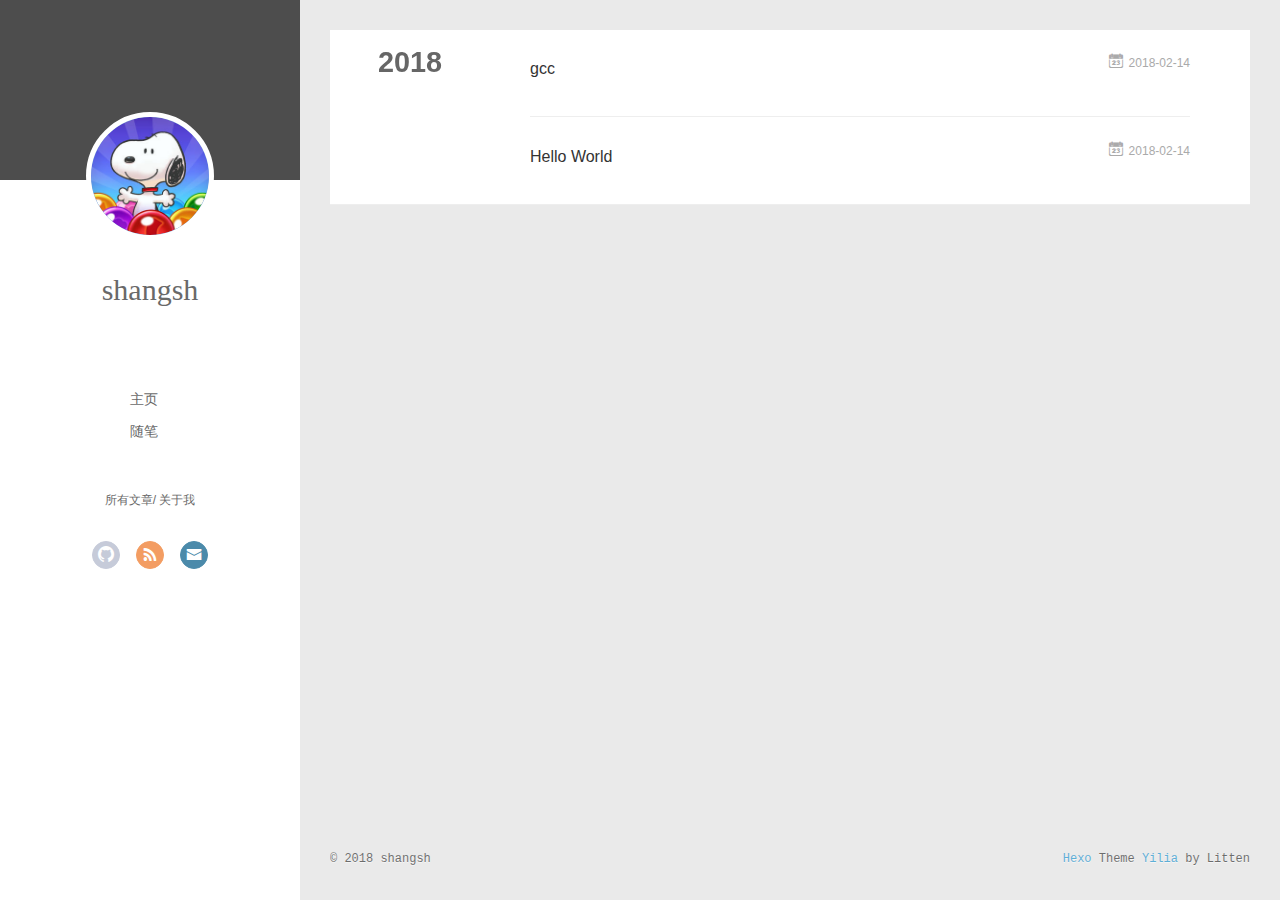
==== commit 154d4419: "Site updated: 2018-02-19 09:00:03" ====
--- a/archives/index.html
+++ b/archives/index.html
@@ -43,7 +43,7 @@
 <div class="intrude-less">
 	<header id="header" class="inner">
 		<a href="/" class="profilepic">
-			<img src="https://avatars1.githubusercontent.com/u/13687222" class="js-avatar">
+			<img src="/img/me.jpg" class="js-avatar">
 		</a>
 		<hgroup>
 		  <h1 class="header-author"><a href="/">shangsh</a></h1>
@@ -95,7 +95,7 @@
 	<div class="intrude-less">
 		<header id="header" class="inner">
 			<div class="profilepic">
-				<img src="https://avatars1.githubusercontent.com/u/13687222" class="js-avatar">
+				<img src="/img/me.jpg" class="js-avatar">
 			</div>
 			<hgroup>
 			  <h1 class="header-author js-header-author">shangsh</h1>
@@ -344,7 +344,7 @@
     
     	<section class="tools-section tools-section-me" q-show="aboutme">
   	  	
-  	  		<div class="aboutme-wrap" id="js-aboutme">linux/windows c/c++</div>
+  	  		<div class="aboutme-wrap" id="js-aboutme">一个C++程序员的恐慌</div>
   	  	
     	</section>
     
